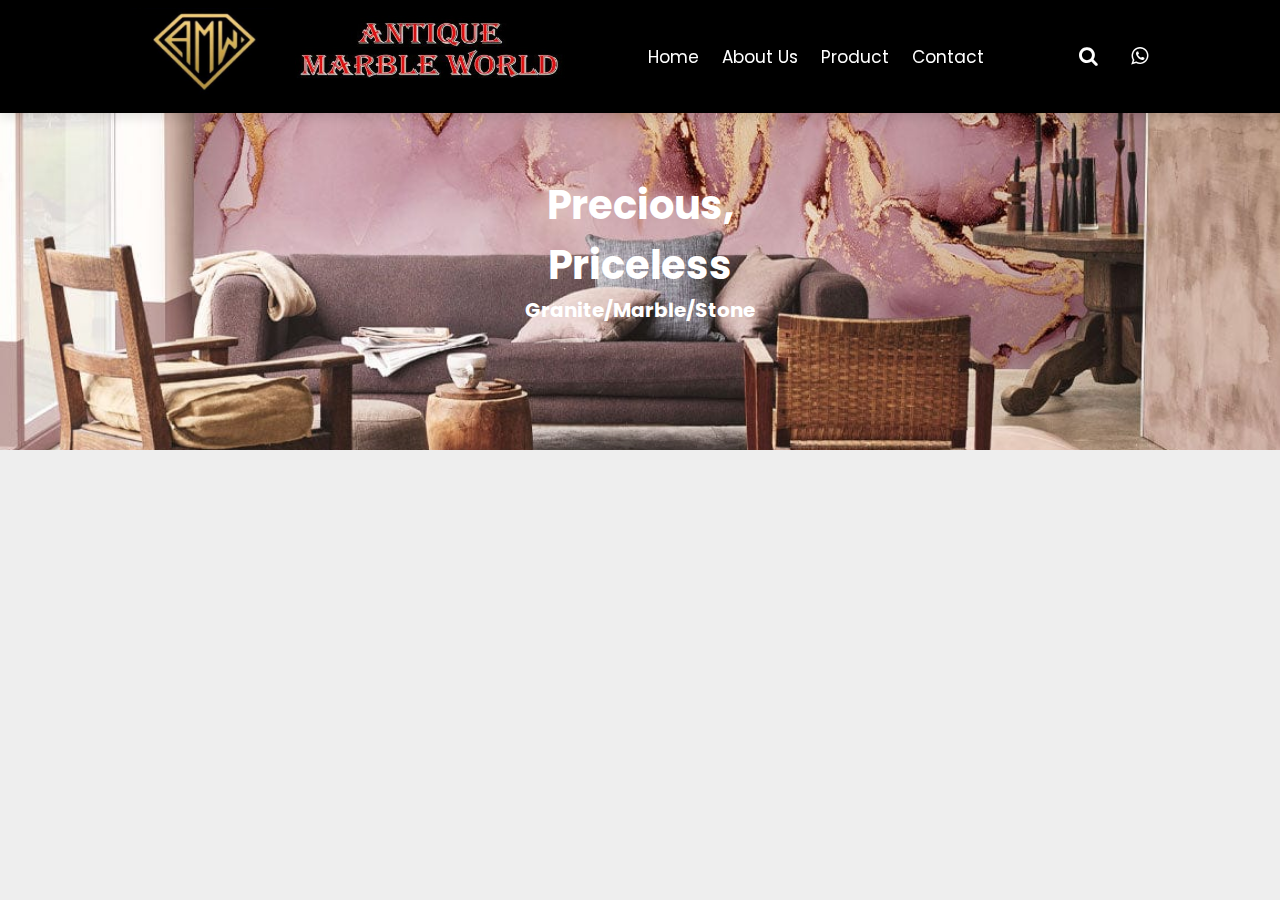
==== index.html @ 128f143e "first" ====
<!DOCTYPE html>
<html lang="en">
<head>
    <meta charset="UTF-8">
    <meta http-equiv="X-UA-Compatible" content="IE=edge">
    <meta name="viewport" content="width=device-width, initial-scale=1.0">
    <title>Antique Marble World</title>
    <link rel="stylesheet" href="https://cdnjs.cloudflare.com/ajax/libs/font-awesome/4.7.0/css/font-awesome.min.css">
    <link rel="stylesheet" type="text/css" href="css/style.css">
   
</head>
<body>

<header class="header">
    <a href="#" class="logo"><img class="logoimage" src="images/logo.png"><img class="firmname" src="images/Firm Name.png"></a>
    <nav class="navbar">
        <a href="#home">Home</a>
        <a href="#aboutus">About Us</a>
        <a href="#product">Product</a>
        <a href="#contact">contact</a>

        </nav>
        <div class="icons">
            <div class="fa fa-bars" id="menu-btn"></div>
            <div class="fa fa-search" id="search-btn"></div>
            <div class="fa fa-whatsapp" id="whatsapp-btn"  aria-hidden="true"></div>
            </div>
            <form action="" class="search-form">
                <input type="search" id="search-box" placeholder="search here..." class="box">
                <label for="search-box" class="fa fa-search"></label>

                </form>
                <form action="" class="contact">
                    <h3>Chat with Us</h3>
                    <input type="number" placeholder="Contact Number" class="box">
                    <input type="text" placeholder="Comments..." class="box">
                    <input type="submit" placeholder="submit" class="btn">
                </form>
    </header>
    <section class="home" id="home">
        <div class="content">
            <h1>Precious,<h1>
                <h1>Priceless<h1>
                    <h2>Granite/Marble/Stone</h2>
            </div>

    </section>












<script src="js/script.js"></script>
    
</body>
</html>
---- css/style.css ----
@import url('https://fonts.googleapis.com/css2?family=Poppins:wght@500;700&display=swap');
:root{
    --peach:rgb(231, 111, 111);
    --black:#130f40;
    --light-color:#666;
    --box-shadow:0 .5rem 1rem rgba(0,0,0,.1);
    --border:.2rem solid rgba(0,0,0,.1);
    --outline:.1rem solid rgba(0,0,0,.1);
    --outline:hover:.2rem solid var(--black);
}
*{font-family: 'Poppins', sans-serif;
margin: 0;
padding: 0;
box-sizing: border-box;
outline: none;
border: none;
text-decoration: none;
text-transform: capitalize;
transition: all .2s linear;}
html{
    font-size: 62.5%;
    overflow: hidden;
    scroll-behavior: smooth;
    scroll-padding-top: 7rem;
}
body{
    background: #eee;
}
section{
    padding: 2rem 9%;
}
.btn{
    margin-top: 1rem;
    display: inline-block;
    padding: .8rem 3rem;
    font-size: 1.7rem;
    border-radius: .5rem;
    border: .2rem solid var(--black);
    color: var(--black);
    cursor: pointer;
    background: none;
}
.btn:hover{
   background: var(--peach) ;
   color: #fff;
}
.header{
    position: fixed;
    top: 0;
    left: 0;
    right: 0;
    display: flex;
    align-items: center;
    justify-content: space-between;
    padding: 0.8rem 9%;
    background: black;
    box-shadow: var(--box-shadow);
}
.header .logo{
    font-size: 1.8rem;
    font-weight: bolder;
    color: rgb(231, 111, 111);
}
.header .logo .logoimage{
    width: 20vh;
    height: 10vh;
    border-radius: 20px;
}
.header .logo .firmname{
    width: 30vh;
    height: 10vh;
    border-radius: 20px;
}
.header .navbar a{
    font-size: 1.7rem;
    margin: 0 1rem;
    color: white;
}
.header .navbar a:hover{
    color: var(--peach);
}
.header .icons div{
    height: 4.5rem;
    width:  4.5rem;
    line-height: 4.5rem;
    border-radius: .5rem;
    background: black;
color: white;
font-size: 2rem;
margin-right: .3rem;
text-align: center;
cursor: pointer;
}
.header .icons div:hover{
    background: var(--peach);
    color: white;
}
#menu-btn{
  display: none;
}
.header .search-form{
    position: absolute;
    top: 110%;
    right: -110%;
    width: 50rem;
    height: 5rem;
    background: white;
    border-radius: .5rem;
    overflow: hidden;
    display: flex;
    align-items: center;
    box-shadow: var(--box-shadow);
}
.header .search-form.active{
   right: 2rem;
   transition: .4s linear;
}
.header .search-form input{
    height: 100%;
    width: 100%;
    background: none;
    text-transform: none;
    font-size: 1.6rem;
    color: var(--black);
    padding: 0 1.5rem;
}
.header .search-form label{
    font-size: 2.2rem;
    padding: 1.5rem;
    color: var(--black);
    cursor: pointer;
}
.header .search-form label:hover{
    color: var(--peach);
}
.header .contact{
    position: absolute;
    top: 110%;
    right: -110%;
    width: 30rem;
    box-shadow: var(--box-shadow);
    padding: 2rem;
    border-radius: .5rem;
    background: #fff;
text-align: center;
}
.header .contact.active{
    right: 2rem;
   transition: .4s linear;
}
.header .contact h3{
    font-size: 2.5rem;
    text-transform: uppercase;
    color: var(--black);
}
.header .contact .box{
    width: 100%;
    margin: .7rem 0;
    background: #eee;
    border-radius: .5rem;
    padding: 1rem;
    font-size: 1.6rem;
    color: var(--black);
    text-transform: none;
}
.home{
    display: flex;
    align-items: center;
    justify-content: center;
    background: url(../images/wallpaper3.jpg) no-repeat;
    background-position: center;
    background-size: cover;
    padding-top: 25rem;
    padding-bottom: 20rem;
}
.home .content{
    text-align: center;
    width: 60rem;
    animation-name: quote;
  animation-duration: 2s;

  animation-fill-mode: both; 
  position: absolute;
 

}
.home .content h1{
    color: white;
    font-size: 4rem;
   
}
.home .content h2{
    color: white;
    font-size: 2rem;
   
}
@keyframes quote {
    from {left: -110rem;}
    to {left: 30rem}
  }




























@media(max-width:991px){
    html{
        font-size: 55%;
       }
       .header{
       padding: 2rem;
       }
       section{
        padding: 2rem;
    }
  
}
@media(max-width:768px){
    #menu-btn{
        display: inline-block;
    }
    .header .search-form{
        width: 90%;
    }
   
       .header .navbar{
      position: absolute;
      top: 110%;
      right: -110%;
      width: 30rem;
      box-shadow: var(--box-shadow);
      border-radius: .5rem;
      background: white;

       }
       .header .navbar.active{
      right: 2rem;
      transition: .4s linear;
  
         }
       .header .navbar a{
        font-size: 2rem;
        margin: 2rem 2.5rem;
        display: block;
        color: black;
       }
       .home .content{
        text-align: center;
        width: 60rem;
        animation-name: quote;
      animation-duration: 2s;
    
      animation-fill-mode: both; 
      position: absolute;
     
      
    }
    @keyframes quote {
        from {left: -90rem;}
        to {left: 10rem}
      }
      

}
@media(max-width:450px){
    html{
        font-size: 50%;
       
    }
}
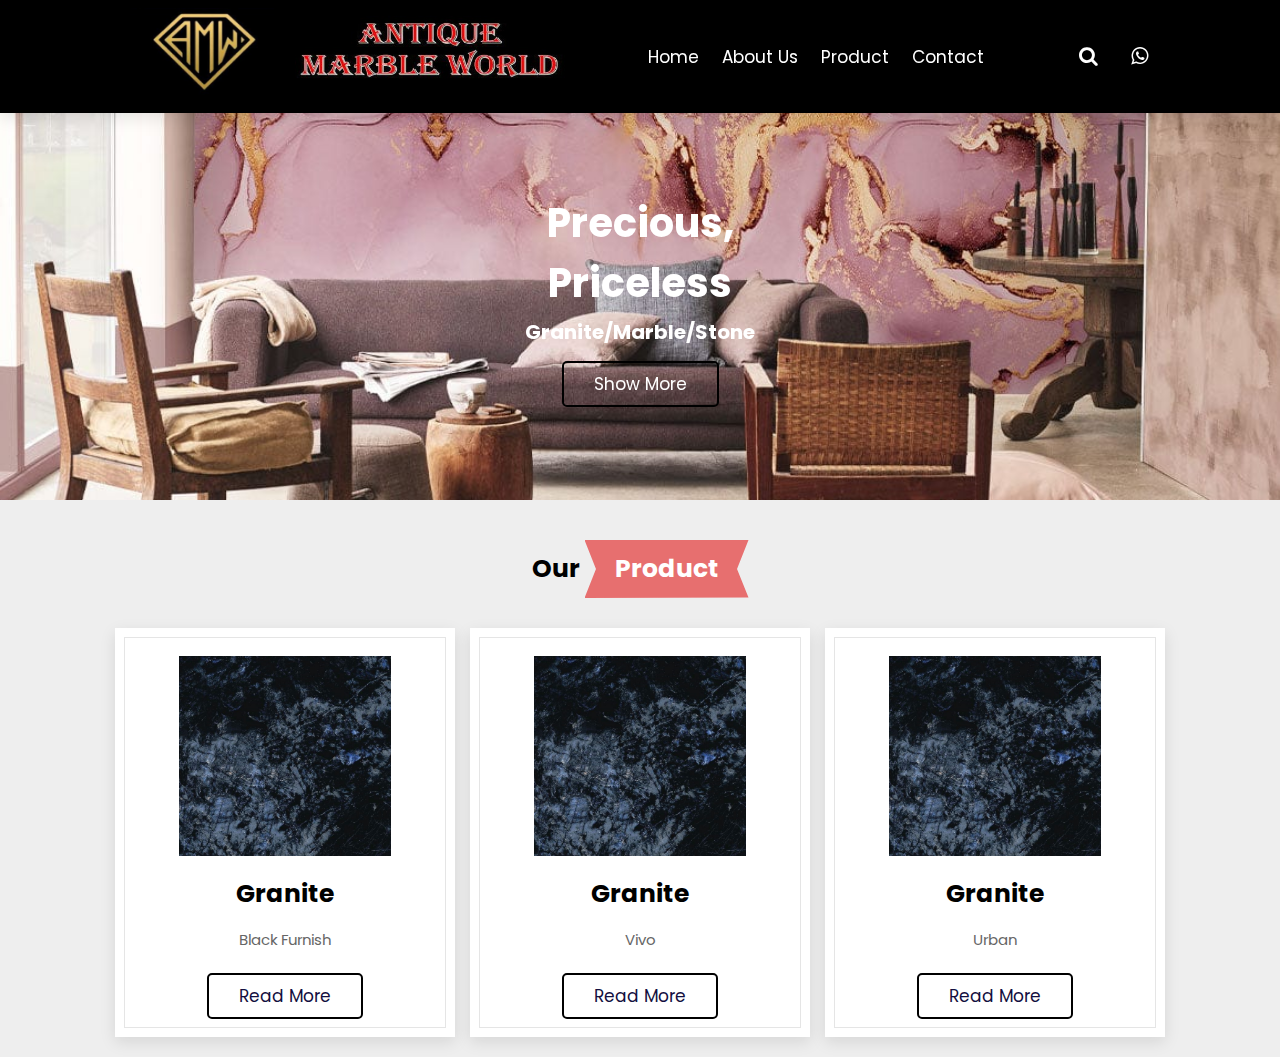
==== commit 3aebb16f: "fourth" ====
--- a/index.html
+++ b/index.html
@@ -42,9 +42,33 @@
             <h1>Precious,<h1>
                 <h1>Priceless<h1>
                     <h2>Granite/Marble/Stone</h2>
+                    <a href="#" class="btn">Show More</a>
             </div>
 
     </section>
+    <section class="product" id="product">
+        <h1 class="heading">Our <span>Product</span></h1>
+        <div class="box-container">
+            <div class="box">
+                <img src="images/persian.png">
+                <h3>Granite</h3>
+                <p>Black Furnish</p>
+                <a href="#" class="btn">read more</a>
+            </div>
+            <div class="box">
+                <img src="images/persian.png">
+                <h3>Granite</h3>
+                <p>Vivo</p>
+                <a href="#" class="btn">read more</a>
+            </div>
+            <div class="box">
+                <img src="images/persian.png">
+                <h3>Granite</h3>
+                <p>Urban</p>
+                <a href="#" class="btn">read more</a>
+            </div>
+        </div>
+        </section>
 
 
 
--- a/css/style.css
+++ b/css/style.css
@@ -3,10 +3,10 @@
     --peach:rgb(231, 111, 111);
     --black:#130f40;
     --light-color:#666;
-    --box-shadow:0 .5rem 1rem rgba(0,0,0,.1);
+    --box-shadow:0 .5rem 1.5rem rgba(0,0,0,.1);
     --border:.2rem solid rgba(0,0,0,.1);
     --outline:.1rem solid rgba(0,0,0,.1);
-    --outline:hover:.2rem solid var(--black);
+    --outline-hover:.2rem solid var(--black);
 }
 *{font-family: 'Poppins', sans-serif;
 margin: 0;
@@ -16,18 +16,36 @@
 border: none;
 text-decoration: none;
 text-transform: capitalize;
-transition: all .2s linear;}
+transition: all .2s linear;
+}
 html{
     font-size: 62.5%;
-    overflow: hidden;
+    
     scroll-behavior: smooth;
     scroll-padding-top: 7rem;
+   
 }
 body{
     background: #eee;
+    overflow:auto;
 }
 section{
     padding: 2rem 9%;
+}
+.heading{
+    text-align: center;
+    padding: 2rem 0;
+    padding-bottom: 3rem;
+    font-size: 2.5rem;
+    color: black;
+
+}
+.heading span{
+    background: var(--peach);
+    color: #fff;
+    display: inline-block;
+    padding: 1rem 3rem;
+    clip-path: polygon(100% 0,93% 50%,100% 99%,0% 100%,7% 50%,0% 0%);
 }
 .btn{
     margin-top: 1rem;
@@ -35,7 +53,7 @@
     padding: .8rem 3rem;
     font-size: 1.7rem;
     border-radius: .5rem;
-    border: .2rem solid var(--black);
+    border: .2rem solid black;
     color: var(--black);
     cursor: pointer;
     background: none;
@@ -170,7 +188,7 @@
     background: url(../images/wallpaper3.jpg) no-repeat;
     background-position: center;
     background-size: cover;
-    padding-top: 25rem;
+    padding-top: 30rem;
     padding-bottom: 20rem;
 }
 .home .content{
@@ -180,7 +198,8 @@
   animation-duration: 2s;
 
   animation-fill-mode: both; 
-  position: absolute;
+  position:absolute;
+ 
  
 
 }
@@ -192,12 +211,63 @@
 .home .content h2{
     color: white;
     font-size: 2rem;
+    padding: 1rem 0;
+    line-height: 1.8rem;
    
 }
+.home .content .btn{
+    margin-top: 1rem;
+    display: inline-block;
+    padding: .8rem 3rem;
+    font-size: 1.7rem;
+    border-radius: .5rem;
+    border: .2rem solid black;
+    color: white;
+    cursor: pointer;
+    background: none;
+}
+.home .content .btn:hover{
+    background: var(--peach) ;
+    color: #fff;
+ }
 @keyframes quote {
     from {left: -110rem;}
     to {left: 30rem}
   }
+  .product .box-container{
+    display: grid;
+    grid-template-columns: repeat(auto-fit,minmax(30rem,1fr));
+    gap: 1.5rem;
+
+  }
+  .product .box-container .box{
+    padding: 1.8rem 2rem;
+    background: #fff;
+    outline: var(--outline);
+    outline-offset: -1rem;
+    text-align: center;
+    box-shadow: var(--box-shadow);
+  }
+  .product .box-container .box:hover{
+    outline: var(--outline-hover);
+    outline-offset: 0rem;
+  }
+  .product .box-container .box img{
+    margin: 1rem 0;
+    height: 20rem;
+  }
+  .product .box-container .box h3{
+    font-size: 2.5rem;
+    line-height: 1.8;
+    color: black;
+  }
+  .product .box-container .box p{
+    font-size: 1.5rem;
+    line-height: 1.8;
+    color: var(--light-color);
+    padding: 1rem 0;
+  }
+
 
 
 
@@ -228,7 +298,7 @@
 
 @media(max-width:991px){
     html{
-        font-size: 55%;
+        font-size: 50%;
        }
        .header{
        padding: 2rem;
@@ -236,7 +306,7 @@
        section{
         padding: 2rem;
     }
-  
+    
 }
 @media(max-width:768px){
     #menu-btn{
@@ -274,13 +344,13 @@
       animation-duration: 2s;
     
       animation-fill-mode: both; 
-      position: absolute;
+     position: absolute;
      
       
     }
     @keyframes quote {
-        from {left: -90rem;}
-        to {left: 10rem}
+        from {left: -110rem;}
+        to {left: 2rem}
       }
       
 
@@ -290,6 +360,9 @@
         font-size: 50%;
        
     }
-}
-
-
+    .heading{
+        font-size: 1rem;
+    }
+}
+
+
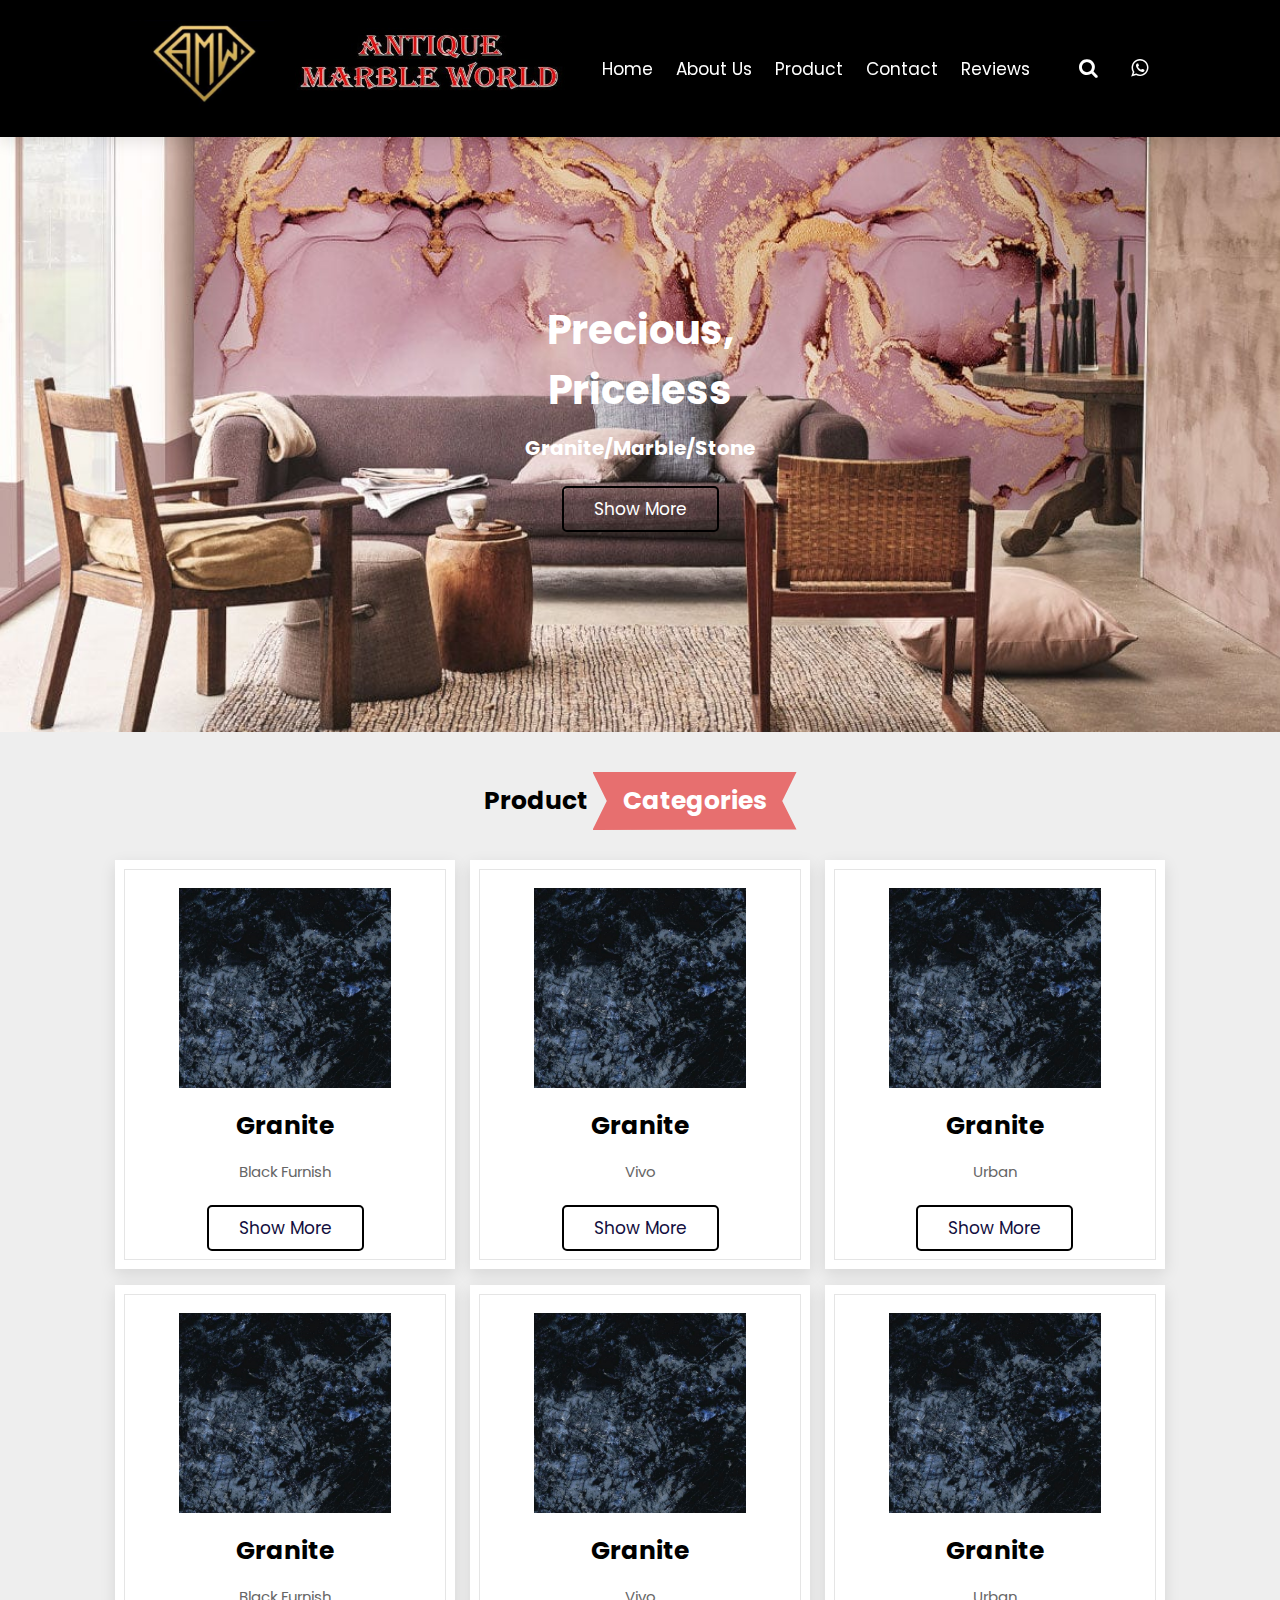
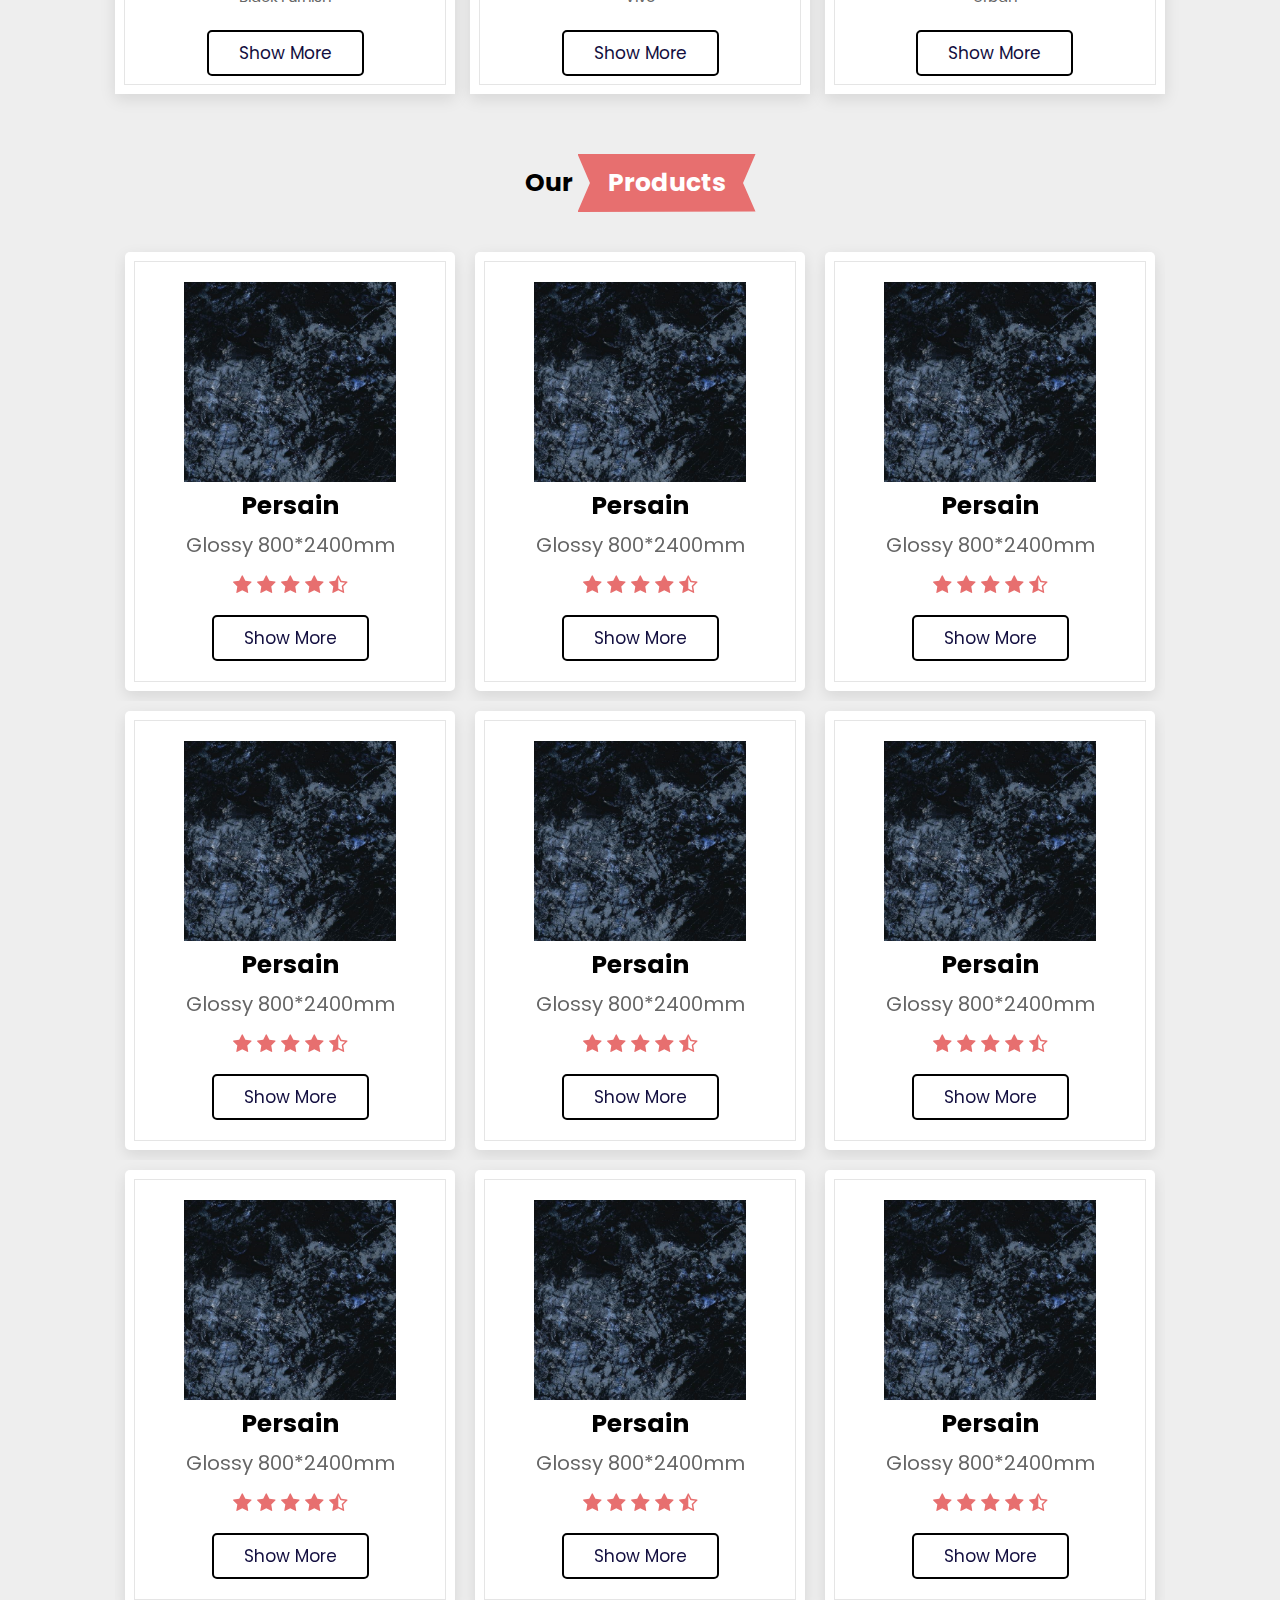
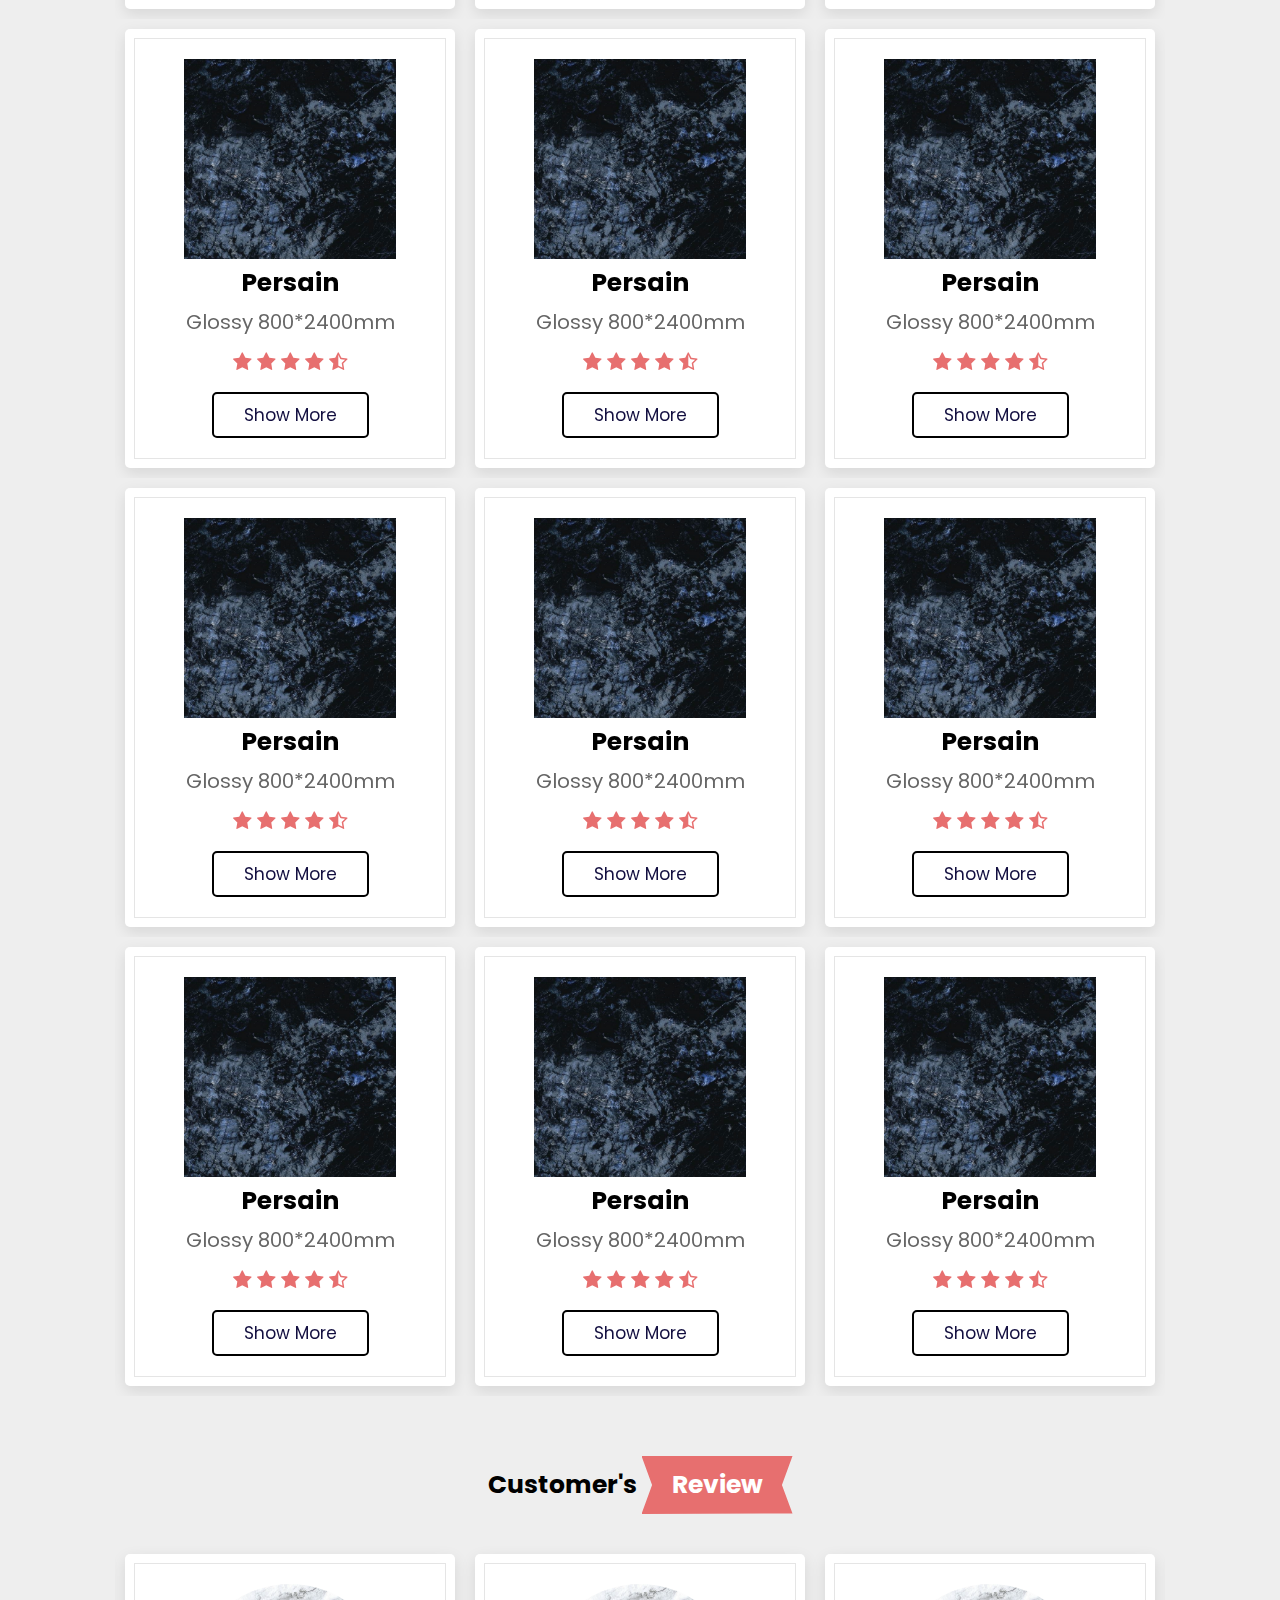
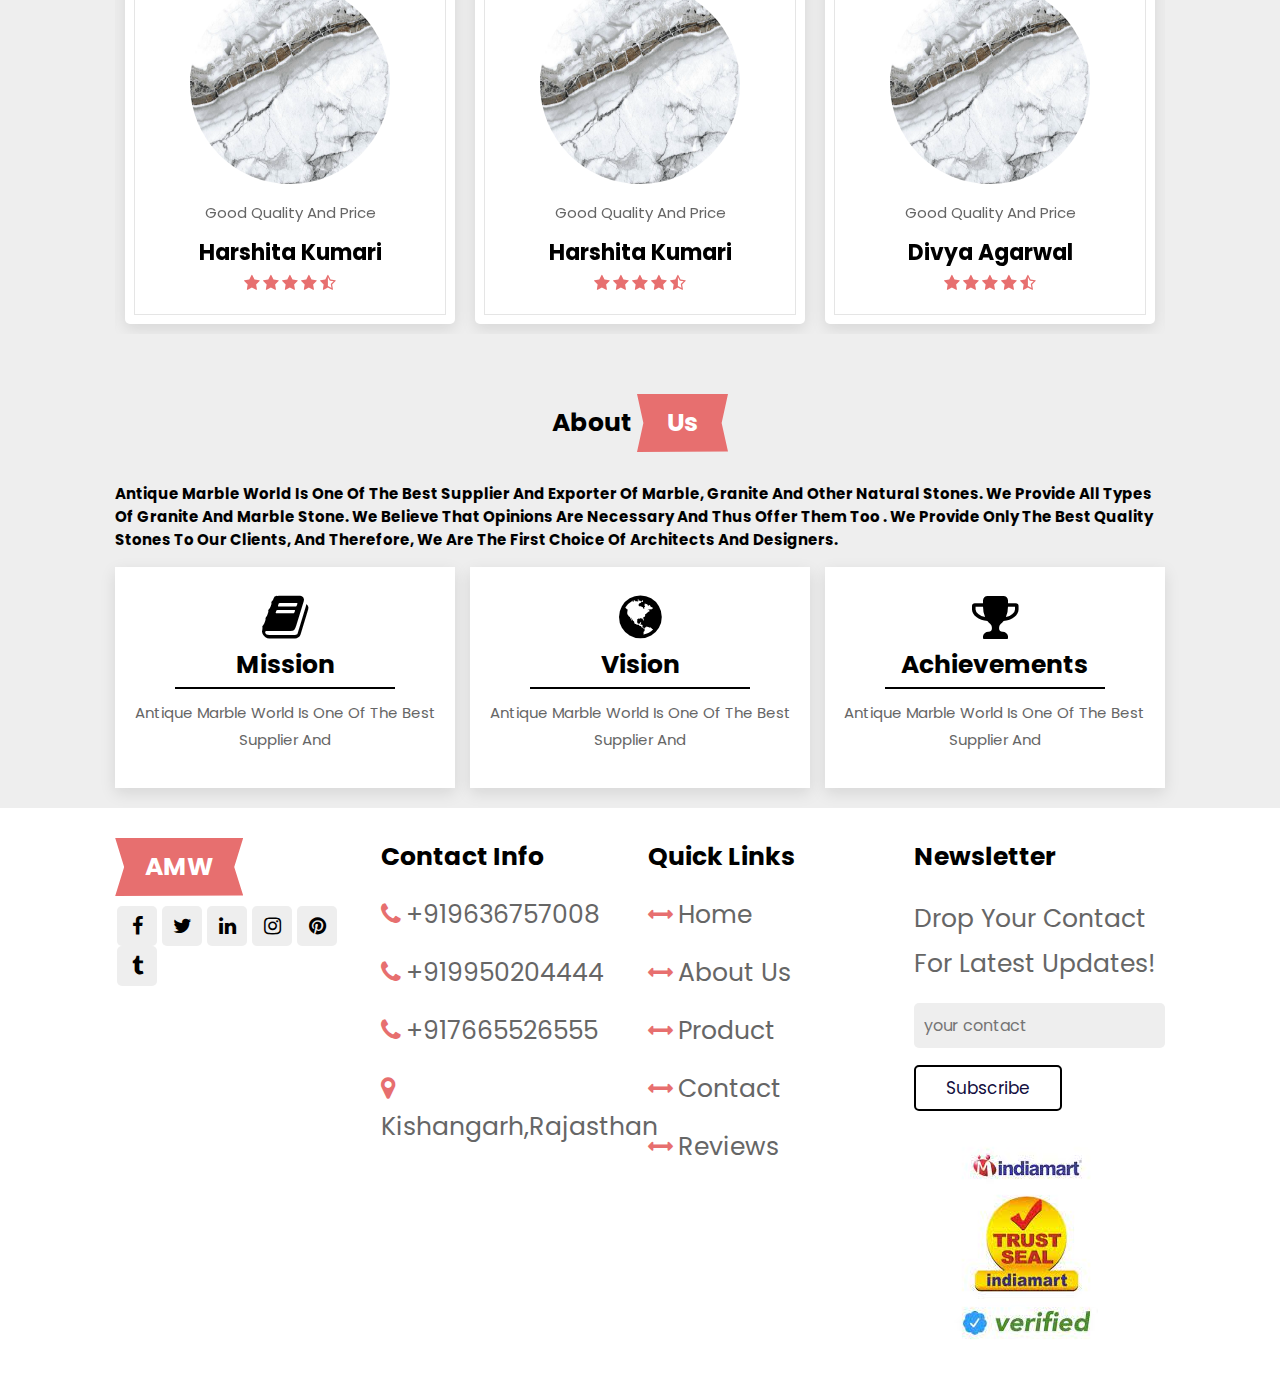
==== commit 4fb9ef6c: "fifth" ====
--- a/index.html
+++ b/index.html
@@ -5,8 +5,11 @@
     <meta http-equiv="X-UA-Compatible" content="IE=edge">
     <meta name="viewport" content="width=device-width, initial-scale=1.0">
     <title>Antique Marble World</title>
+    <link rel="stylesheet" href="https://cdn.jsdelivr.net/npm/swiper@8/swiper-bundle.min.css"/>
     <link rel="stylesheet" href="https://cdnjs.cloudflare.com/ajax/libs/font-awesome/4.7.0/css/font-awesome.min.css">
     <link rel="stylesheet" type="text/css" href="css/style.css">
+    
+    
    
 </head>
 <body>
@@ -18,6 +21,7 @@
         <a href="#aboutus">About Us</a>
         <a href="#product">Product</a>
         <a href="#contact">contact</a>
+        <a href="#review">Reviews</a>
 
         </nav>
         <div class="icons">
@@ -32,56 +36,721 @@
                 </form>
                 <form action="" class="contact">
                     <h3>Chat with Us</h3>
-                    <input type="number" placeholder="Contact Number" class="box">
-                    <input type="text" placeholder="Comments..." class="box">
-                    <input type="submit" placeholder="submit" class="btn">
+                    <input type="number" placeholder="Contact Number"  id="number" class="box">
+                    <input type="text" placeholder="Comments..." id="comment" class="box">
+                    <input type="submit" placeholder="submit" class="btn" onclick="gotowhatsapp()" value="Submit">
                 </form>
     </header>
     <section class="home" id="home">
         <div class="content">
-            <h1>Precious,<h1>
-                <h1>Priceless<h1>
+            <h3>Precious,<h3>
+                <h3>Priceless<h3>
                     <h2>Granite/Marble/Stone</h2>
-                    <a href="#" class="btn">Show More</a>
+                    <a href="#showall" class="btn">Show More</a>
             </div>
 
     </section>
     <section class="product" id="product">
-        <h1 class="heading">Our <span>Product</span></h1>
+        <h1 class="heading">Product <span>Categories</span></h1>
         <div class="box-container">
             <div class="box">
                 <img src="images/persian.png">
                 <h3>Granite</h3>
                 <p>Black Furnish</p>
-                <a href="#" class="btn">read more</a>
+                <a href="product.html#granite" class="btn">Show more</a>
             </div>
             <div class="box">
                 <img src="images/persian.png">
                 <h3>Granite</h3>
                 <p>Vivo</p>
-                <a href="#" class="btn">read more</a>
+                <a href="#" class="btn">Show more</a>
             </div>
             <div class="box">
                 <img src="images/persian.png">
                 <h3>Granite</h3>
                 <p>Urban</p>
-                <a href="#" class="btn">read more</a>
+                <a href="#showall" class="btn">Show more</a>
+            </div>
+        </div>
+        <br>
+        <div class="box-container">
+            <div class="box">
+                <img src="images/persian.png">
+                <h3>Granite</h3>
+                <p>Black Furnish</p>
+                <a href="#" class="btn">Show more</a>
+            </div>
+            <div class="box">
+                <img src="images/persian.png">
+                <h3>Granite</h3>
+                <p>Vivo</p>
+                <a href="#" class="btn">Show more</a>
+            </div>
+            <div class="box">
+                <img src="images/persian.png">
+                <h3>Granite</h3>
+                <p>Urban</p>
+                <a href="#" class="btn">Show more</a>
             </div>
         </div>
         </section>
 
-
-
-
-
-
-
-
-
-
-
-
+<section class="allproduct" id="showall">
+    <h1 class="heading">Our <span>Products</span></h1>
+    <div class="swiper product-slider">
+        <div class="swiper-wrapper">
+            <div class="swiper-slide box">
+                <img src="images/persian.png" alt="">
+                <h3>Persain</h3>
+            <p>Glossy 800*2400mm</p>
+            <div class="star">
+                <i class="fa fa-star"></i>
+                <i class="fa fa-star"></i>
+                <i class="fa fa-star"></i>
+                <i class="fa fa-star"></i>
+                <i class="fa fa-star-half-o"></i>
+            </div>
+            <a href="#" class="btn">Show more</a>
+            </div>
+            <div class="swiper-slide box">
+                <img src="images/persian.png" alt="">
+                <h3>Persain</h3>
+            <p>Glossy 800*2400mm</p>
+            <div class="star">
+                <i class="fa fa-star"></i>
+                <i class="fa fa-star"></i>
+                <i class="fa fa-star"></i>
+                <i class="fa fa-star"></i>
+                <i class="fa fa-star-half-o"></i>
+            </div>
+            <a href="#" class="btn">Show more</a>
+            </div>
+            <div class="swiper-slide box">
+                <img src="images/persian.png" alt="">
+                <h3>Persain</h3>
+            <p>Glossy 800*2400mm</p>
+            <div class="star">
+                <i class="fa fa-star"></i>
+                <i class="fa fa-star"></i>
+                <i class="fa fa-star"></i>
+                <i class="fa fa-star"></i>
+                <i class="fa fa-star-half-o"></i>
+            </div>
+            <a href="#" class="btn">Show more</a>
+            </div>
+            <div class="swiper-slide box">
+                <img src="images/persian.png" alt="">
+                <h3>Persain</h3>
+            <p>Glossy 800*2400mm</p>
+            <div class="star">
+                <i class="fa fa-star"></i>
+                <i class="fa fa-star"></i>
+                <i class="fa fa-star"></i>
+                <i class="fa fa-star"></i>
+                <i class="fa fa-star-half-o"></i>
+            </div>
+            <a href="#" class="btn">Show more</a>
+            </div>
+            <div class="swiper-slide box">
+                <img src="images/persian.png" alt="">
+                <h3>Persain</h3>
+            <p>Glossy 800*2400mm</p>
+            <div class="star">
+                <i class="fa fa-star"></i>
+                <i class="fa fa-star"></i>
+                <i class="fa fa-star"></i>
+                <i class="fa fa-star"></i>
+                <i class="fa fa-star-half-o"></i>
+            </div>
+            <a href="#" class="btn">Show more</a>
+            </div>
+            <div class="swiper-slide box">
+                <img src="images/persian.png" alt="">
+                <h3>Persain</h3>
+            <p>Glossy 800*2400mm</p>
+            <div class="star">
+                <i class="fa fa-star"></i>
+                <i class="fa fa-star"></i>
+                <i class="fa fa-star"></i>
+                <i class="fa fa-star"></i>
+                <i class="fa fa-star-half-o"></i>
+            </div>
+            <a href="#" class="btn">Show more</a>
+            </div>
+        </div>
+    </div>
+    <div class="swiper product-slider">
+        <div class="swiper-wrapper">
+            <div class="swiper-slide box">
+                <img src="images/persian.png" alt="">
+                <h3>Persain</h3>
+            <p>Glossy 800*2400mm</p>
+            <div class="star">
+                <i class="fa fa-star"></i>
+                <i class="fa fa-star"></i>
+                <i class="fa fa-star"></i>
+                <i class="fa fa-star"></i>
+                <i class="fa fa-star-half-o"></i>
+            </div>
+            <a href="#" class="btn">Show more</a>
+            </div>
+            <div class="swiper-slide box">
+                <img src="images/persian.png" alt="">
+                <h3>Persain</h3>
+            <p>Glossy 800*2400mm</p>
+            <div class="star">
+                <i class="fa fa-star"></i>
+                <i class="fa fa-star"></i>
+                <i class="fa fa-star"></i>
+                <i class="fa fa-star"></i>
+                <i class="fa fa-star-half-o"></i>
+            </div>
+            <a href="#" class="btn">Show more</a>
+            </div>
+            <div class="swiper-slide box">
+                <img src="images/persian.png" alt="">
+                <h3>Persain</h3>
+            <p>Glossy 800*2400mm</p>
+            <div class="star">
+                <i class="fa fa-star"></i>
+                <i class="fa fa-star"></i>
+                <i class="fa fa-star"></i>
+                <i class="fa fa-star"></i>
+                <i class="fa fa-star-half-o"></i>
+            </div>
+            <a href="#" class="btn">Show more</a>
+            </div>
+            <div class="swiper-slide box">
+                <img src="images/persian.png" alt="">
+                <h3>Persain</h3>
+            <p>Glossy 800*2400mm</p>
+            <div class="star">
+                <i class="fa fa-star"></i>
+                <i class="fa fa-star"></i>
+                <i class="fa fa-star"></i>
+                <i class="fa fa-star"></i>
+                <i class="fa fa-star-half-o"></i>
+            </div>
+            <a href="#" class="btn">Show more</a>
+            </div>
+            <div class="swiper-slide box">
+                <img src="images/persian.png" alt="">
+                <h3>Persain</h3>
+            <p>Glossy 800*2400mm</p>
+            <div class="star">
+                <i class="fa fa-star"></i>
+                <i class="fa fa-star"></i>
+                <i class="fa fa-star"></i>
+                <i class="fa fa-star"></i>
+                <i class="fa fa-star-half-o"></i>
+            </div>
+            <a href="#" class="btn">Show more</a>
+            </div>
+            <div class="swiper-slide box">
+                <img src="images/persian.png" alt="">
+                <h3>Persain</h3>
+            <p>Glossy 800*2400mm</p>
+            <div class="star">
+                <i class="fa fa-star"></i>
+                <i class="fa fa-star"></i>
+                <i class="fa fa-star"></i>
+                <i class="fa fa-star"></i>
+                <i class="fa fa-star-half-o"></i>
+            </div>
+            <a href="#" class="btn">Show more</a>
+            </div>
+        </div>
+    </div>
+    <div class="swiper product-slider">
+        <div class="swiper-wrapper">
+            <div class="swiper-slide box">
+                <img src="images/persian.png" alt="">
+                <h3>Persain</h3>
+            <p>Glossy 800*2400mm</p>
+            <div class="star">
+                <i class="fa fa-star"></i>
+                <i class="fa fa-star"></i>
+                <i class="fa fa-star"></i>
+                <i class="fa fa-star"></i>
+                <i class="fa fa-star-half-o"></i>
+            </div>
+            <a href="#" class="btn">Show more</a>
+            </div>
+            <div class="swiper-slide box">
+                <img src="images/persian.png" alt="">
+                <h3>Persain</h3>
+            <p>Glossy 800*2400mm</p>
+            <div class="star">
+                <i class="fa fa-star"></i>
+                <i class="fa fa-star"></i>
+                <i class="fa fa-star"></i>
+                <i class="fa fa-star"></i>
+                <i class="fa fa-star-half-o"></i>
+            </div>
+            <a href="#" class="btn">Show more</a>
+            </div>
+            <div class="swiper-slide box">
+                <img src="images/persian.png" alt="">
+                <h3>Persain</h3>
+            <p>Glossy 800*2400mm</p>
+            <div class="star">
+                <i class="fa fa-star"></i>
+                <i class="fa fa-star"></i>
+                <i class="fa fa-star"></i>
+                <i class="fa fa-star"></i>
+                <i class="fa fa-star-half-o"></i>
+            </div>
+            <a href="#" class="btn">Show more</a>
+            </div>
+            <div class="swiper-slide box">
+                <img src="images/persian.png" alt="">
+                <h3>Persain</h3>
+            <p>Glossy 800*2400mm</p>
+            <div class="star">
+                <i class="fa fa-star"></i>
+                <i class="fa fa-star"></i>
+                <i class="fa fa-star"></i>
+                <i class="fa fa-star"></i>
+                <i class="fa fa-star-half-o"></i>
+            </div>
+            <a href="#" class="btn">Show more</a>
+            </div>
+            <div class="swiper-slide box">
+                <img src="images/persian.png" alt="">
+                <h3>Persain</h3>
+            <p>Glossy 800*2400mm</p>
+            <div class="star">
+                <i class="fa fa-star"></i>
+                <i class="fa fa-star"></i>
+                <i class="fa fa-star"></i>
+                <i class="fa fa-star"></i>
+                <i class="fa fa-star-half-o"></i>
+            </div>
+            <a href="#" class="btn">Show more</a>
+            </div>
+            <div class="swiper-slide box">
+                <img src="images/persian.png" alt="">
+                <h3>Persain</h3>
+            <p>Glossy 800*2400mm</p>
+            <div class="star">
+                <i class="fa fa-star"></i>
+                <i class="fa fa-star"></i>
+                <i class="fa fa-star"></i>
+                <i class="fa fa-star"></i>
+                <i class="fa fa-star-half-o"></i>
+            </div>
+            <a href="#" class="btn">Show more</a>
+            </div>
+        </div>
+    </div>
+    <div class="swiper product-slider">
+        <div class="swiper-wrapper">
+            <div class="swiper-slide box">
+                <img src="images/persian.png" alt="">
+                <h3>Persain</h3>
+            <p>Glossy 800*2400mm</p>
+            <div class="star">
+                <i class="fa fa-star"></i>
+                <i class="fa fa-star"></i>
+                <i class="fa fa-star"></i>
+                <i class="fa fa-star"></i>
+                <i class="fa fa-star-half-o"></i>
+            </div>
+            <a href="#" class="btn">Show more</a>
+            </div>
+            <div class="swiper-slide box">
+                <img src="images/persian.png" alt="">
+                <h3>Persain</h3>
+            <p>Glossy 800*2400mm</p>
+            <div class="star">
+                <i class="fa fa-star"></i>
+                <i class="fa fa-star"></i>
+                <i class="fa fa-star"></i>
+                <i class="fa fa-star"></i>
+                <i class="fa fa-star-half-o"></i>
+            </div>
+            <a href="#" class="btn">Show more</a>
+            </div>
+            <div class="swiper-slide box">
+                <img src="images/persian.png" alt="">
+                <h3>Persain</h3>
+            <p>Glossy 800*2400mm</p>
+            <div class="star">
+                <i class="fa fa-star"></i>
+                <i class="fa fa-star"></i>
+                <i class="fa fa-star"></i>
+                <i class="fa fa-star"></i>
+                <i class="fa fa-star-half-o"></i>
+            </div>
+            <a href="#" class="btn">Show more</a>
+            </div>
+            <div class="swiper-slide box">
+                <img src="images/persian.png" alt="">
+                <h3>Persain</h3>
+            <p>Glossy 800*2400mm</p>
+            <div class="star">
+                <i class="fa fa-star"></i>
+                <i class="fa fa-star"></i>
+                <i class="fa fa-star"></i>
+                <i class="fa fa-star"></i>
+                <i class="fa fa-star-half-o"></i>
+            </div>
+            <a href="#" class="btn">Show more</a>
+            </div>
+            <div class="swiper-slide box">
+                <img src="images/persian.png" alt="">
+                <h3>Persain</h3>
+            <p>Glossy 800*2400mm</p>
+            <div class="star">
+                <i class="fa fa-star"></i>
+                <i class="fa fa-star"></i>
+                <i class="fa fa-star"></i>
+                <i class="fa fa-star"></i>
+                <i class="fa fa-star-half-o"></i>
+            </div>
+            <a href="#" class="btn">Show more</a>
+            </div>
+            <div class="swiper-slide box">
+                <img src="images/persian.png" alt="">
+                <h3>Persain</h3>
+            <p>Glossy 800*2400mm</p>
+            <div class="star">
+                <i class="fa fa-star"></i>
+                <i class="fa fa-star"></i>
+                <i class="fa fa-star"></i>
+                <i class="fa fa-star"></i>
+                <i class="fa fa-star-half-o"></i>
+            </div>
+            <a href="#" class="btn">Show more</a>
+            </div>
+        </div>
+    </div>
+    <div class="swiper product-slider">
+        <div class="swiper-wrapper">
+            <div class="swiper-slide box">
+                <img src="images/persian.png" alt="">
+                <h3>Persain</h3>
+            <p>Glossy 800*2400mm</p>
+            <div class="star">
+                <i class="fa fa-star"></i>
+                <i class="fa fa-star"></i>
+                <i class="fa fa-star"></i>
+                <i class="fa fa-star"></i>
+                <i class="fa fa-star-half-o"></i>
+            </div>
+            <a href="#" class="btn">Show more</a>
+            </div>
+            <div class="swiper-slide box">
+                <img src="images/persian.png" alt="">
+                <h3>Persain</h3>
+            <p>Glossy 800*2400mm</p>
+            <div class="star">
+                <i class="fa fa-star"></i>
+                <i class="fa fa-star"></i>
+                <i class="fa fa-star"></i>
+                <i class="fa fa-star"></i>
+                <i class="fa fa-star-half-o"></i>
+            </div>
+            <a href="#" class="btn">Show more</a>
+            </div>
+            <div class="swiper-slide box">
+                <img src="images/persian.png" alt="">
+                <h3>Persain</h3>
+            <p>Glossy 800*2400mm</p>
+            <div class="star">
+                <i class="fa fa-star"></i>
+                <i class="fa fa-star"></i>
+                <i class="fa fa-star"></i>
+                <i class="fa fa-star"></i>
+                <i class="fa fa-star-half-o"></i>
+            </div>
+            <a href="#" class="btn">Show more</a>
+            </div>
+            <div class="swiper-slide box">
+                <img src="images/persian.png" alt="">
+                <h3>Persain</h3>
+            <p>Glossy 800*2400mm</p>
+            <div class="star">
+                <i class="fa fa-star"></i>
+                <i class="fa fa-star"></i>
+                <i class="fa fa-star"></i>
+                <i class="fa fa-star"></i>
+                <i class="fa fa-star-half-o"></i>
+            </div>
+            <a href="#" class="btn">Show more</a>
+            </div>
+            <div class="swiper-slide box">
+                <img src="images/persian.png" alt="">
+                <h3>Persain</h3>
+            <p>Glossy 800*2400mm</p>
+            <div class="star">
+                <i class="fa fa-star"></i>
+                <i class="fa fa-star"></i>
+                <i class="fa fa-star"></i>
+                <i class="fa fa-star"></i>
+                <i class="fa fa-star-half-o"></i>
+            </div>
+            <a href="#" class="btn">Show more</a>
+            </div>
+            <div class="swiper-slide box">
+                <img src="images/persian.png" alt="">
+                <h3>Persain</h3>
+            <p>Glossy 800*2400mm</p>
+            <div class="star">
+                <i class="fa fa-star"></i>
+                <i class="fa fa-star"></i>
+                <i class="fa fa-star"></i>
+                <i class="fa fa-star"></i>
+                <i class="fa fa-star-half-o"></i>
+            </div>
+            <a href="#" class="btn">Show more</a>
+            </div>
+        </div>
+    </div>
+    <div class="swiper product-slider">
+        <div class="swiper-wrapper">
+            <div class="swiper-slide box">
+                <img src="images/persian.png" alt="">
+                <h3>Persain</h3>
+            <p>Glossy 800*2400mm</p>
+            <div class="star">
+                <i class="fa fa-star"></i>
+                <i class="fa fa-star"></i>
+                <i class="fa fa-star"></i>
+                <i class="fa fa-star"></i>
+                <i class="fa fa-star-half-o"></i>
+            </div>
+            <a href="#" class="btn">Show more</a>
+            </div>
+            <div class="swiper-slide box">
+                <img src="images/persian.png" alt="">
+                <h3>Persain</h3>
+            <p>Glossy 800*2400mm</p>
+            <div class="star">
+                <i class="fa fa-star"></i>
+                <i class="fa fa-star"></i>
+                <i class="fa fa-star"></i>
+                <i class="fa fa-star"></i>
+                <i class="fa fa-star-half-o"></i>
+            </div>
+            <a href="#" class="btn">Show more</a>
+            </div>
+            <div class="swiper-slide box">
+                <img src="images/persian.png" alt="">
+                <h3>Persain</h3>
+            <p>Glossy 800*2400mm</p>
+            <div class="star">
+                <i class="fa fa-star"></i>
+                <i class="fa fa-star"></i>
+                <i class="fa fa-star"></i>
+                <i class="fa fa-star"></i>
+                <i class="fa fa-star-half-o"></i>
+            </div>
+            <a href="#" class="btn">Show more</a>
+            </div>
+            <div class="swiper-slide box">
+                <img src="images/persian.png" alt="">
+                <h3>Persain</h3>
+            <p>Glossy 800*2400mm</p>
+            <div class="star">
+                <i class="fa fa-star"></i>
+                <i class="fa fa-star"></i>
+                <i class="fa fa-star"></i>
+                <i class="fa fa-star"></i>
+                <i class="fa fa-star-half-o"></i>
+            </div>
+            <a href="#" class="btn">Show more</a>
+            </div>
+            <div class="swiper-slide box">
+                <img src="images/persian.png" alt="">
+                <h3>Persain</h3>
+            <p>Glossy 800*2400mm</p>
+            <div class="star">
+                <i class="fa fa-star"></i>
+                <i class="fa fa-star"></i>
+                <i class="fa fa-star"></i>
+                <i class="fa fa-star"></i>
+                <i class="fa fa-star-half-o"></i>
+            </div>
+            <a href="#" class="btn">Show more</a>
+            </div>
+            <div class="swiper-slide box">
+                <img src="images/persian.png" alt="">
+                <h3>Persain</h3>
+            <p>Glossy 800*2400mm</p>
+            <div class="star">
+                <i class="fa fa-star"></i>
+                <i class="fa fa-star"></i>
+                <i class="fa fa-star"></i>
+                <i class="fa fa-star"></i>
+                <i class="fa fa-star-half-o"></i>
+            </div>
+            <a href="#" class="btn">Show more</a>
+            </div>
+        </div>
+    </div>
+</section>
+<section class="review" id="review">
+    <h1 class="heading">Customer's <span>review</span></h1>
+    <div class="swiper review-slider">
+        <div class="swiper-wrapper">
+            <div class="swiper-slide box">
+                <img src="images/navona.png" alt="">
+                <p>Good quality and Price</p>
+                <h3>Harshita Kumari</h3>
+                <div class="star">
+                    <i class="fa fa-star"></i>
+                    <i class="fa fa-star"></i>
+                    <i class="fa fa-star"></i>
+                    <i class="fa fa-star"></i>
+                    <i class="fa fa-star-half-o"></i>
+                </div>
+            </div>
+            <div class="swiper-slide box">
+                <img src="images/navona.png" alt="">
+                <p>Good quality and Price</p>
+                <h3>Divya Agarwal</h3>
+                <div class="star">
+                    <i class="fa fa-star"></i>
+                    <i class="fa fa-star"></i>
+                    <i class="fa fa-star"></i>
+                    <i class="fa fa-star"></i>
+                    <i class="fa fa-star-half-o"></i>
+                </div>
+            </div>
+            <div class="swiper-slide box">
+                <img src="images/navona.png" alt="">
+                <p>Good quality and Price</p>
+                <h3>Saket Agarwal</h3>
+                <div class="star">
+                    <i class="fa fa-star"></i>
+                    <i class="fa fa-star"></i>
+                    <i class="fa fa-star"></i>
+                    <i class="fa fa-star"></i>
+                    <i class="fa fa-star-half-o"></i>
+                </div>
+            </div>
+            <div class="swiper-slide box">
+                <img src="images/navona.png" alt="">
+                <p>Good quality and Price</p>
+                <h3>Harshita Kumari</h3>
+                <div class="star">
+                    <i class="fa fa-star"></i>
+                    <i class="fa fa-star"></i>
+                    <i class="fa fa-star"></i>
+                    <i class="fa fa-star"></i>
+                    <i class="fa fa-star-half-o"></i>
+                </div>
+            </div>
+        </div>
+    </div>
+</section>
+<section class="aboutus" id="aboutus">
+   
+    <h1 class="heading">About <Span>Us</Span></h1>
+        <h2>Antique Marble World is one of the best supplier and
+            exporter of marble, granite and other natural stones.
+            We provide all types of granite and marble stone. We
+            believe that opinions are necessary and thus offer
+            them too . We provide only the best quality stones to
+            our clients, and therefore, we are the first choice of
+            architects and designers.</h2>
+            <br>
+            <div class="box-container">
+                <div class="box">
+                    <i class="fa fa-book"></i>
+                    <h3>Mission</h3>
+                    <hr>
+                   <p>Antique Marble World is one of the best supplier and</p>
+                </div>
+                <div class="box">
+                    <i class="fa fa-globe"></i>
+                    <h3>Vision</h3>
+                    <hr>
+                   <p>Antique Marble World is one of the best supplier and</p>
+                </div>
+                <div class="box">
+                    <i class="fa fa-trophy"></i>
+                    <h3>Achievements</h3>
+                    <hr>
+                   <p>Antique Marble World is one of the best supplier and</p>
+                </div>
+            </div>
+
+
+</section>
+<section class="footer" id="contact">
+    <div class="box-container">
+        <div class="box">
+           
+            <h3><span>AMW</span> </h3>
+          
+            <div class="share">
+                <a href="#" class="fa fa-facebook"></a>
+                <a href="#" class="fa fa-twitter"></a>
+               <a href="#" class="fa fa-linkedin"></a>
+                
+                <a href="#" class="fa fa-instagram"></a>
+                <a href="#" class="fa fa-pinterest"></a>
+               <a href="#" class="fa fa-tumblr"></a>
+            </div>
+        </div>
+        <div class="box">
+            <h3>Contact Info </h3>
+            
+            <a href="#" class="links"><i class="fa fa-phone"></i>+919636757008</a>
+            <a href="#" class="links"><i class="fa fa-phone"></i>+919950204444</a>
+            <a href="#" class="links"><i class="fa fa-phone"></i>+917665526555</a>
+            <a href="#" class="links"><i class="fa fa-map-marker"></i>Kishangarh,Rajasthan</a>
+        </div>
+       
+        <div class="box">
+            <h3>Quick Links</h3>
+           
+            <a href="#" class="links"><i class="fa fa-arrows-h"></i>Home</a>
+            <a href="#" class="links"><i class="fa fa-arrows-h"></i>About Us</a>
+            <a href="#" class="links"><i class="fa fa-arrows-h"></i>Product</a>
+            <a href="#" class="links"><i class="fa fa-arrows-h"></i>Contact</a>
+            <a href="#" class="links"><i class="fa fa-arrows-h"></i>Reviews</a>
+        </div>
+        <div class="box">
+            <h3>Newsletter</h3>
+       <p>Drop your contact for latest updates!</p>
+        <input type="number" placeholder="your contact" class="contactnumber">
+        <input type="submit" value="subscribe" class="btn">
+        
+        <img src="images/indiamart.png" alt="" class="quality">
+       
+        </div>
+    </div>
+</section>
+
+
+
+
+
+
+
+
+
+
+<script src="https://cdn.jsdelivr.net/npm/swiper@8/swiper-bundle.min.js"></script>
 <script src="js/script.js"></script>
-    
+<script src="https://cdnjs.cloudflare.com/ajax/libs/jquery/3.2.1/jquery.min.js"></script>
+<script>
+    function gotowhatsapp() {
+
+        var number = document.getElementById("number").value;
+        var comment = document.getElementById("comment").value;
+       
+
+        var url = "https://wa.me/919214504323?text="
+            + "Phone: " + number + "%0a"
+            + "comment: " + comment + "%0a"
+         
+
+        window.open(url, '_blank').focus();
+    }
+</script>
 </body>
 </html>--- a/css/style.css
+++ b/css/style.css
@@ -20,14 +20,14 @@
 }
 html{
     font-size: 62.5%;
-    
+    overflow-x: hidden;
     scroll-behavior: smooth;
     scroll-padding-top: 7rem;
    
 }
 body{
     background: #eee;
-    overflow:auto;
+    
 }
 section{
     padding: 2rem 9%;
@@ -67,10 +67,11 @@
     top: 0;
     left: 0;
     right: 0;
+    z-index: 100;
     display: flex;
     align-items: center;
     justify-content: space-between;
-    padding: 0.8rem 9%;
+    padding:2rem 9%;
     background: black;
     box-shadow: var(--box-shadow);
 }
@@ -194,27 +195,19 @@
 .home .content{
     text-align: center;
     width: 60rem;
-    animation-name: quote;
-  animation-duration: 2s;
-
-  animation-fill-mode: both; 
-  position:absolute;
- 
- 
-
-}
-.home .content h1{
+}
+.home .content h3{
     color: white;
     font-size: 4rem;
-   
 }
 .home .content h2{
     color: white;
     font-size: 2rem;
     padding: 1rem 0;
-    line-height: 1.8rem;
+    line-height: 1.8;
    
 }
+
 .home .content .btn{
     margin-top: 1rem;
     display: inline-block;
@@ -230,10 +223,7 @@
     background: var(--peach) ;
     color: #fff;
  }
-@keyframes quote {
-    from {left: -110rem;}
-    to {left: 30rem}
-  }
+
   .product .box-container{
     display: grid;
     grid-template-columns: repeat(auto-fit,minmax(30rem,1fr));
@@ -241,7 +231,7 @@
 
   }
   .product .box-container .box{
-    padding: 1.8rem 2rem;
+    padding: 1.8rem 1rem;
     background: #fff;
     outline: var(--outline);
     outline-offset: -1rem;
@@ -267,6 +257,467 @@
     color: var(--light-color);
     padding: 1rem 0;
   }
+  .allproduct .product-slider{
+    padding: 1rem;
+    display: grid;
+    grid-template-columns: repeat(auto-fit,minmax(30rem,1fr));
+    gap: 1.5rem;
+  }
+ 
+  .allproduct .product-slider:first-child{
+    margin-bottom: 2rem;
+    
+    
+  }
+  .allproduct .product-slider .box{
+    background: #fff;
+    border-radius: .5rem;
+    text-align: center;
+    padding: 3rem 2rem;
+    outline: var(--outline);
+    outline-offset: -1rem;
+    box-shadow: var(--box-shadow);
+    transition: .2s linear;
+    }
+
+  .allproduct .product-slider .box:hover{
+        outline: var(--outline-hover);
+    outline-offset: 0rem;
+    }
+
+   .allproduct .product-slider .box img{
+        height: 20rem;
+       
+}
+.allproduct .product-slider .box h3{
+    font-size: 2.5rem;
+    color: black;
+}
+.allproduct .product-slider .box p{
+    font-size: 2rem;
+    color:var(--light-color);
+    padding: .5rem 0;
+}
+.allproduct .product-slider .box .star{
+    font-size: 2rem;
+    color:var(--peach);
+    padding: .5rem 0;
+}
+.review .review-slider{
+    padding: 1rem;
+}
+.review .review-slider .box{
+    background: #fff;
+    border-radius: .5rem;
+    text-align: center;
+    padding: 3rem 2rem;
+    outline: var(--outline);
+    outline-offset: -1rem;
+    box-shadow: var(--box-shadow);
+    transition: .2s linear;
+}
+.review .review-slider .box:hover{
+    outline: var(--outline-hover);
+    outline-offset: 0rem;
+}
+.review .review-slider .box img{
+    height: 20rem;
+    width: 20rem;
+    border-radius: 50%;
+}
+.review .review-slider .box p{
+    padding: 1rem 0;
+    line-height: 1.8;
+    color: var(--light-color);
+    font-size: 1.5rem;
+}
+.review .review-slider .box h3{
+    padding-bottom: .5rem;
+    color: black;
+    font-size: 2.2rem;
+}
+.review .review-slider .box .star i{
+    color: var(--peach);
+    font-size: 1.7em;
+}
+.footer{
+    background: #fff;
+}
+.footer .box-container{
+    display: grid;
+    grid-template-columns: repeat(auto-fit,minmax(25rem,1fr));
+    gap: 1.5rem;
+}
+.footer .box-container .box h3{
+    font-size: 2.5rem;
+    color: black;
+    padding: 1rem 0;
+}
+.footer .box-container .box h3 span{
+    background: var(--peach);
+    color: #fff;
+    display: inline-block;
+    padding: 1rem 3rem;
+    clip-path: polygon(100% 0,93% 50%,100% 99%,0% 100%,7% 50%,0% 0%);
+   }
+.footer .box-container .box h3 i{
+    color: var(--peach);
+
+}
+.footer .box-container .box .links{
+    display: block;
+    font-size: 2.5rem;
+    color:var(--light-color);
+    padding: 1rem 0;
+}
+.footer .box-container .box .links i{
+    color:var(--peach);
+    padding-right: .5rem;
+   }
+   .footer .box-container .box .links:hover i{
+    
+    padding-right: 2rem;
+   }
+.footer .box-container .box p{
+    line-height: 1.8;
+    font-size: 2.5rem;
+    color:var(--light-color);
+    padding: 1rem 0;
+}
+.footer .box-container .box .share a{
+    height: 4rem;
+    width: 4rem;
+   line-height: 4rem;
+   border-radius: .5rem;
+   font-size: 2rem;
+   color: black;
+   margin-left: .2rem;
+   background: #eee;
+   text-align: center;
+}
+.footer .box-container .box .share a:hover{
+    background: var(--peach);
+    color: #fff;
+}
+.footer .box-container .box .contactnumber{
+    width: 100%;
+    margin: .7rem 0;
+    padding: 1rem;
+    border-radius: .5rem;
+    background: #eee;
+    font-size: 1.6rem;
+    color: black;
+    text-transform: none;
+
+}
+.footer .box-container .box img{
+    margin-top: 2rem;
+}
+.aboutus .box-container{
+    display: grid;
+    grid-template-columns: repeat(auto-fit,minmax(30rem,1fr));
+    gap: 1.5rem;
+
+  }
+  .aboutus .box-container h2{
+    font-size: 10rem;
+    color: black;
+    padding: 1rem 0;
+}
+  .aboutus .box-container .box{
+    padding: 2.5rem 1rem;
+    background: #fff;
+    
+    outline-offset: -1rem;
+    text-align: center;
+    box-shadow: var(--box-shadow);
+  }
+  .aboutus .box-container .box i{
+    font-size: 5rem;
+    margin: 0;
+  }
+ 
+  .aboutus .box-container .box:hover{
+    background-color: var(--peach);
+    color:#eee;
+  }
+  .aboutus .box-container .box:hover h3{
+    font-size: 2.5rem;
+    line-height: 1.8;
+    color: #eee;
+  }
+  .aboutus .box-container .box:hover p{
+    font-size: 1.5rem;
+    line-height: 1.8;
+    padding: 1rem 0;
+    color: #eee;
+  }
+
+ 
+  .aboutus .box-container .box h3{
+    font-size: 2.5rem;
+    line-height: 1.8;
+    color: black;
+  }
+  .aboutus .box-container .box hr{
+    
+    width: 22rem;
+    height: 2px;
+    background-color: black;
+    margin: 0 auto;
+    border: none;
+  }
+  .aboutus .box-container .box:hover hr{
+    background-color: #eee;
+    width: 22rem;
+    height: 2px;
+
+    margin: 0 auto;
+    border: none;
+  }
+  .aboutus .box-container .box p{
+    font-size: 1.5rem;
+    line-height: 1.8;
+    color: var(--light-color);
+    padding: 1rem 0;
+  }
+  .granite .main-wrapper{
+    display: flex;
+    align-items: center;
+    justify-content: center;
+  }
+ 
+  
+  
+  .granite .heading span{
+  
+    margin-top: 8rem;
+    background: var(--peach);
+    color: #fff;
+    display: inline-block;
+    padding: 1.5rem 3rem;
+    clip-path: polygon(100% 0,93% 50%,100% 99%,0% 100%,7% 50%,0% 0%);
+
+}
+.granite .container{
+    padding: 1rem 5%;
+    background: #eee;
+  }
+
+  .granite .product-div{
+margin: 1rem 0;
+padding: 2rem 0;
+display: grid;
+grid-template-columns: repeat(auto-fit,minmax(30rem,1fr));
+gap: 1.5rem;
+  }
+  .granite .product-div-left{
+    padding: 20px;
+  }
+  .granite .product-div-right{
+    padding: 20px;
+  }
+  .granite .hover-container{
+    display: flex;
+   
+    align-items: center;
+    justify-content: center;
+    
+  }
+  .granite .hover-container div{
+    border: 2px solid white;
+    padding: 1rem 0;
+    border-radius: 3px;
+    margin: 0 4px 8px 2px;
+    display: flex;
+    align-items: center;
+    justify-content: center;
+  }
+  .granite .hover-container div:hover{
+    border-color:  black;
+  }
+  .granite .hover-container div img{
+    width: 80%;
+    cursor: pointer;
+   
+  }
+ .granite .product-div-right span{
+    display: block;
+  }
+  .granite .product-div-right .product-name{
+    font-size: 3rem;
+    font-weight: 700;
+    letter-spacing: 1px;
+    opacity: 0.9;
+  }
+  .granite .product-div-right .product-size{
+    font-size: 2.5rem;
+    letter-spacing: 1px;
+    color: var(--light-color);
+  }
+  .granite .product-div-right .body-type{
+    font-size: 2rem;
+    letter-spacing: 1px;
+    color: var(--light-color);
+  }
+  .granite .product-div-right .finish{
+    font-size: 2rem;
+    letter-spacing: 1px;
+    color: var(--light-color);
+  }
+  .granite .product-div-right .star i{
+    color: var(--peach);
+    font-size: 1.7em;
+  }
+  .popup .overlay{
+    position:absolute;
+    top: 7rem;
+    left: 0;
+    bottom: 0;
+    right: 0;
+    backdrop-filter: blur(1px);
+    display: flex;
+    align-items: center;
+    justify-content: center;
+    transition: opacity 500ms;
+    opacity: 0;
+    visibility: hidden;
+}
+.popup .overlay:target{
+    opacity: 1;
+    visibility: visible;
+}
+.popup .wrapper{
+    position: relative;
+    width: 50%;
+    min-height: 400px;
+    display: flex;
+}
+.popup .close{
+    position: absolute;
+    right: 20px;
+   margin-top: 6rem;
+    font-size: 30px;
+    color: black;
+    font-weight: bold;
+    transition: all 200ms;
+}
+
+
+.popup .column{
+   
+    width: 50%;
+    padding: 10px;
+    display: flex;
+    flex-direction: column;
+    justify-content: center;
+}
+.popup  .details{
+    background:var(--peach);
+}
+.popup  .details h1{
+    text-align: center;
+    font-size: 2.5rem;
+}
+.popup  .content{
+    background:white;
+    text-align: center;
+}
+.popup  .details input{
+  
+    width: 100%;
+   background: white;
+   border: none;
+    
+    font-size: 1.3rem;
+   
+    padding: 9px;
+    border: 1px;
+    margin: 4px 0;
+    font-family: inherit;
+
+}
+
+
+.popup .box-container{
+    background:white;
+    color: var(--black);
+    padding: 0.8rem 2rem;
+    justify-content: center;
+}
+.popup .box-container .box h3{
+    font-size: 1rem;
+    color: black;
+    padding: 1rem 0;
+    text-align: center;
+}
+.popup .box-container .box h3 span{
+    background: var(--peach);
+    color: #fff;
+    display: inline-block;
+    padding: 1rem 3rem;
+    clip-path: polygon(100% 0,93% 50%,100% 99%,0% 100%,7% 50%,0% 0%);
+   }
+   .popup .box-container .box h3 i{
+    color: var(--peach);
+
+}
+.popup .box-container .box .links{
+    display: block;
+    font-size: 1rem;
+    color:var(--light-color);
+    padding: 1rem 0;
+}
+.popup .box-container .box .links i{
+    color:var(--peach);
+    padding-right: .5rem;
+   }
+   .popup .box-container .box .links:hover i{
+    
+    padding-right: 2rem;
+   }
+   .popup .box-container .box .share a{
+    height: 4rem;
+    width: 4rem;
+   line-height: 4rem;
+   border-radius: .5rem;
+   font-size: 1rem;
+   color: black;
+   margin-left: .2rem;
+   background: #eee;
+   text-align: center;
+}
+.popup .box-container .box .share a:hover{
+    background: var(--peach);
+    color: #fff;
+}
+.popup .box-container .box .contactnumber{
+    width: 100%;
+    margin: .7rem 0;
+    padding: 1rem;
+    border-radius: .5rem;
+    background: #eee;
+    font-size: 1.6rem;
+    color: black;
+    text-transform: none;
+
+}
+.popup .box-container .box img{
+    margin-top: 2rem;
+    width: 80px;
+    height: 80px;
+
+}
+
+
+
+
+  
+
+
+
+
+
 
 
 
@@ -298,13 +749,32 @@
 
 @media(max-width:991px){
     html{
-        font-size: 50%;
+        font-size: 55%;
        }
        .header{
        padding: 2rem;
+       position: fixed;
        }
        section{
         padding: 2rem;
+    }
+    .granite .product-div{
+        grid-template-columns: 100%;
+    }
+    .granite .product-div-right{
+        text-align: center;
+    }
+    .granite .product-div-right .star i{
+        justify-content: center;
+      }
+      .popup .overlay{
+        backdrop-filter: blur(1px);
+      }
+      .popup .wrapper{
+       
+        width: 80%;
+        margin-top: 10rem
+       
     }
     
 }
@@ -337,21 +807,8 @@
         display: block;
         color: black;
        }
-       .home .content{
-        text-align: center;
-        width: 60rem;
-        animation-name: quote;
-      animation-duration: 2s;
-    
-      animation-fill-mode: both; 
-     position: absolute;
      
-      
-    }
-    @keyframes quote {
-        from {left: -110rem;}
-        to {left: 2rem}
-      }
+     
       
 
 }
@@ -361,8 +818,25 @@
        
     }
     .heading{
-        font-size: 1rem;
-    }
-}
-
-
+        font-size: 2.5rem;
+    }
+    .popup .overlay{
+        margin-top: 22rem;
+        backdrop-filter: blur(1px);
+    }
+    .popup .wrapper{
+        width: 80%;
+      
+     }
+    .popup .column{
+      width: 100%;
+   
+      }
+      .popup .close {
+        top: 0;
+        right: 10px;
+        margin: 0;
+      }
+}
+
+
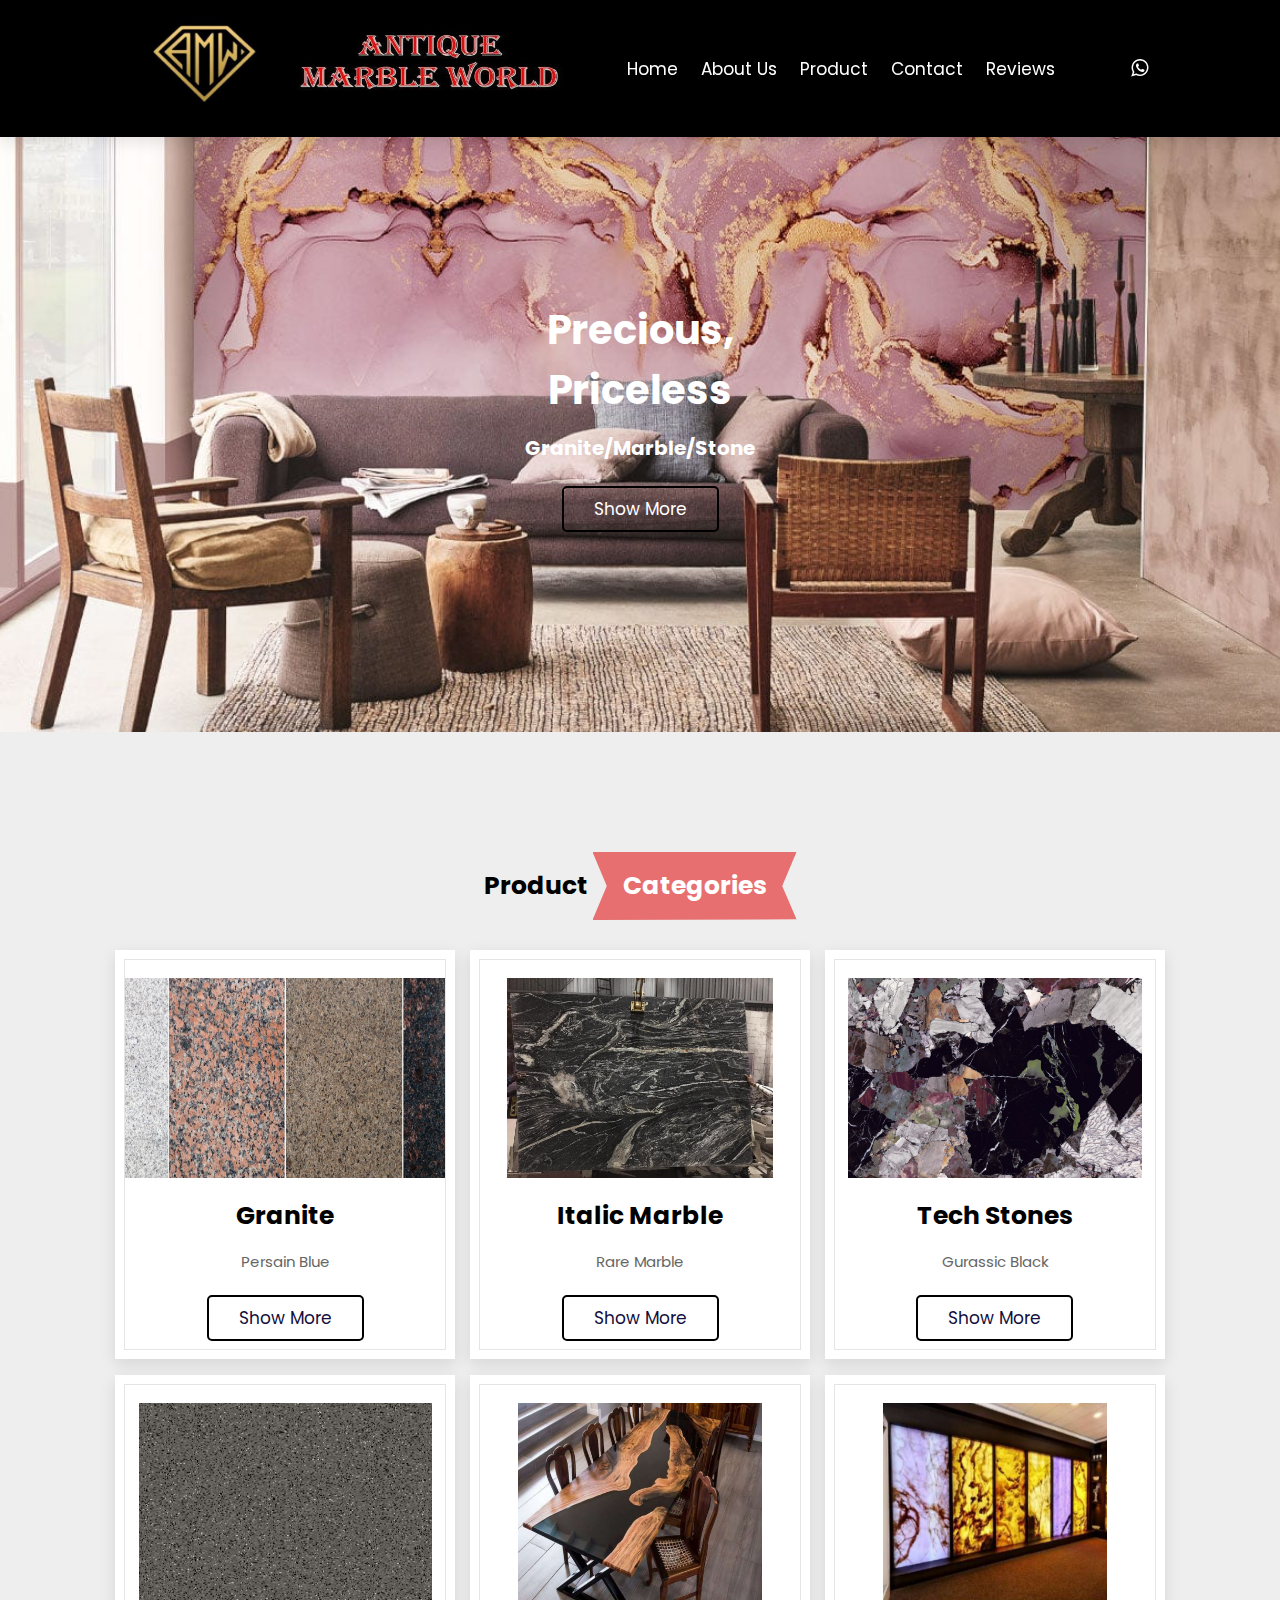
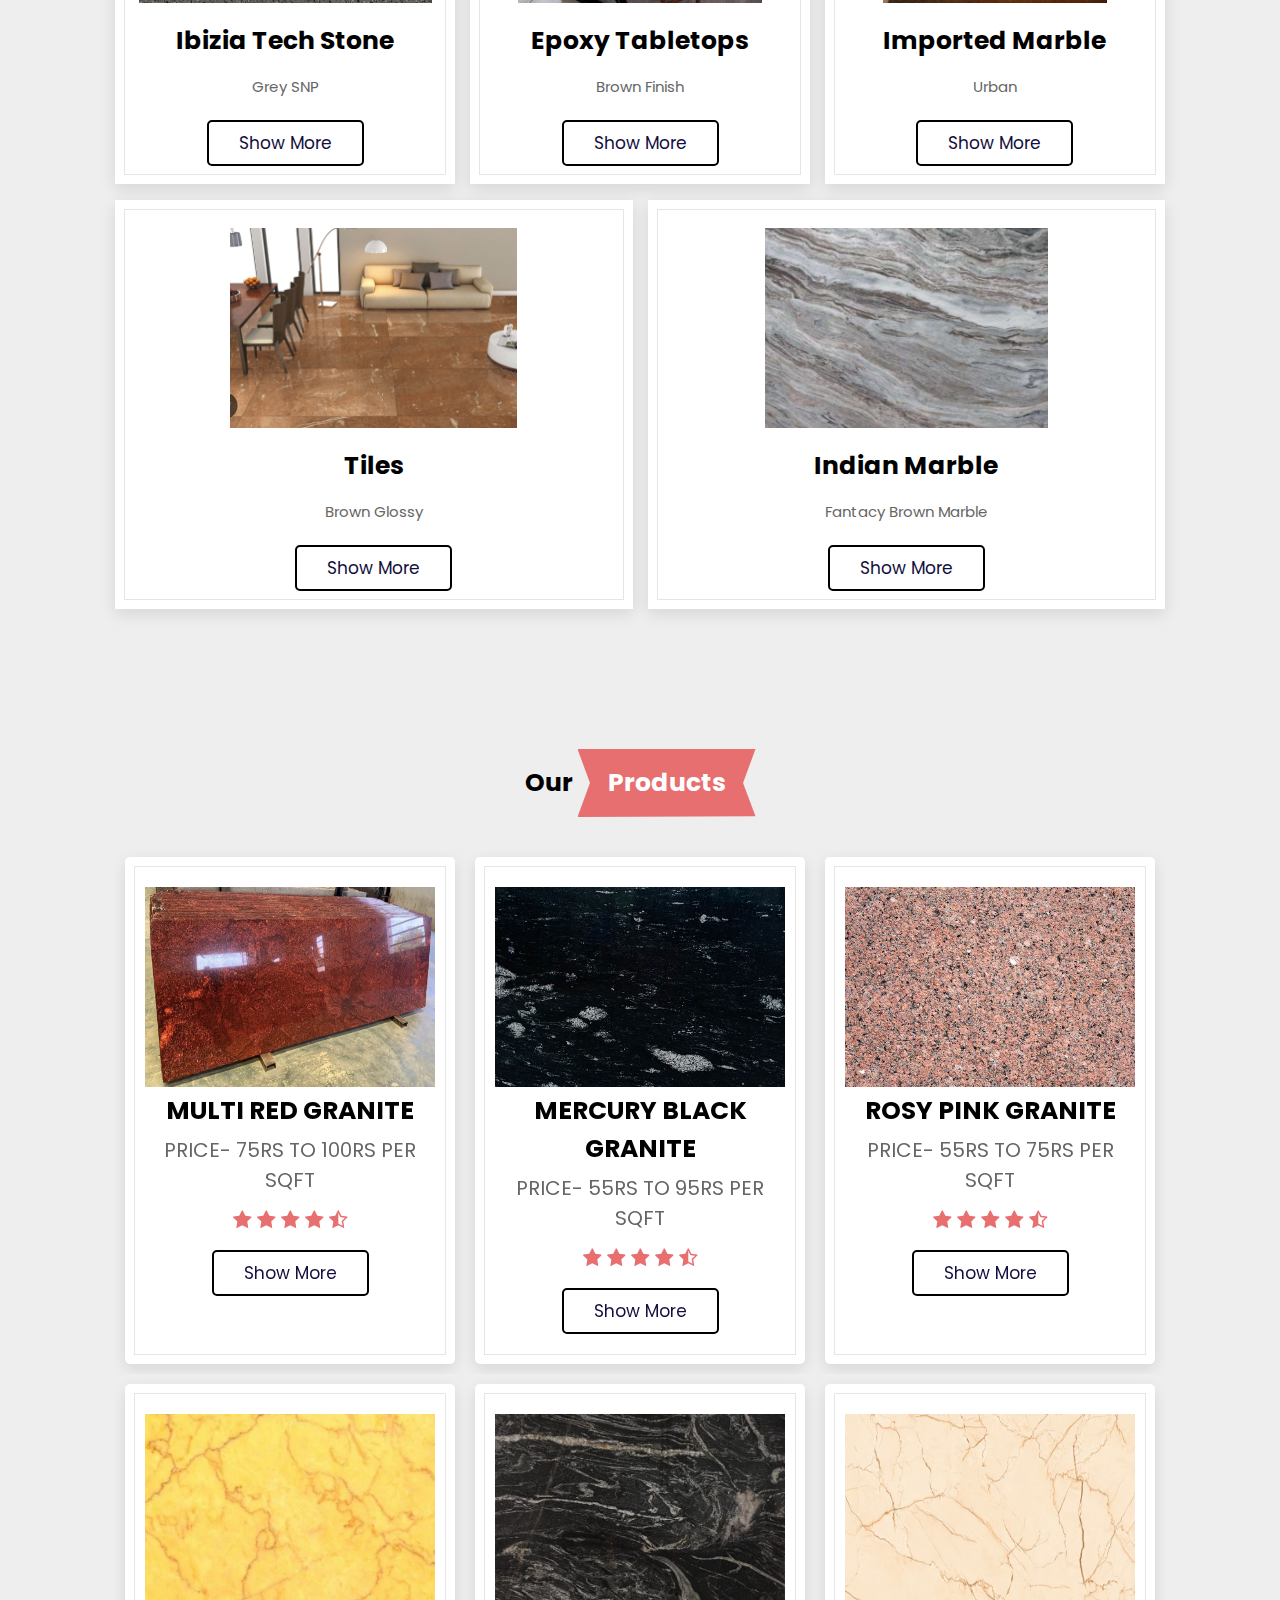
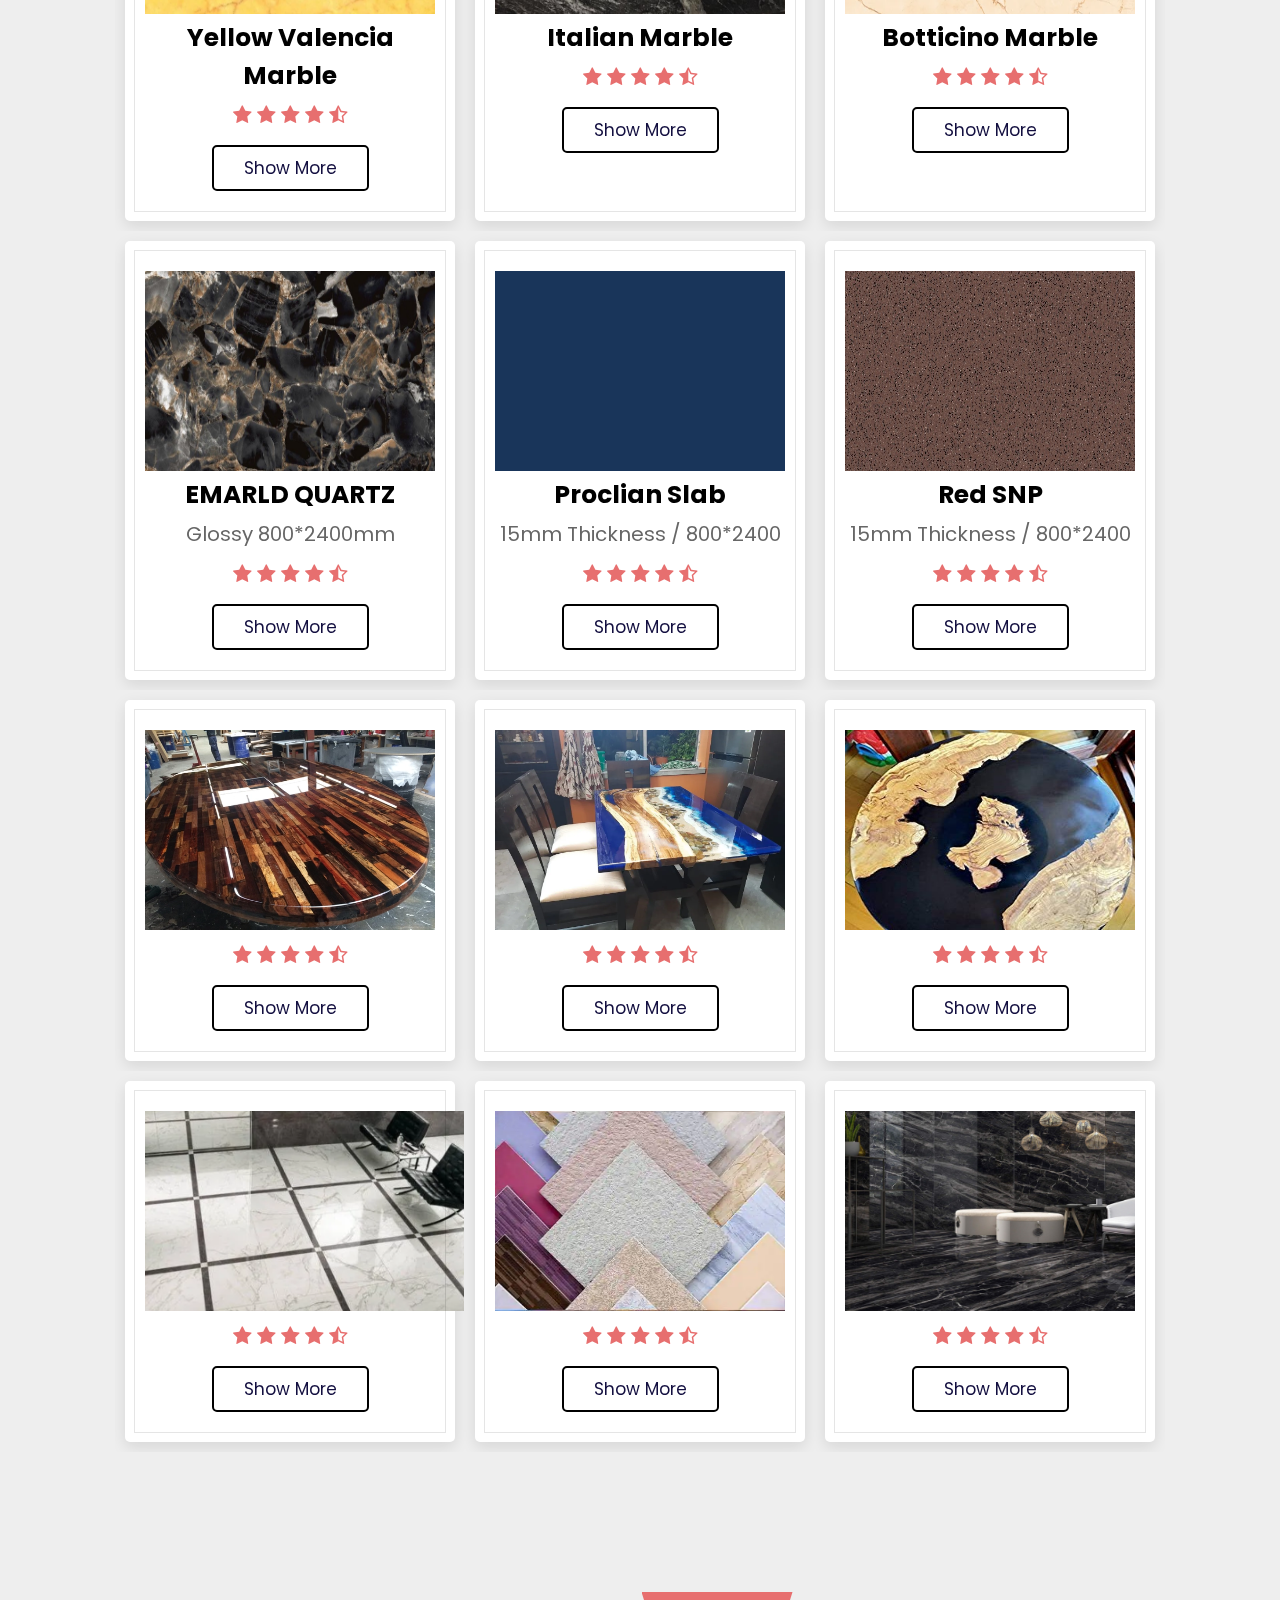
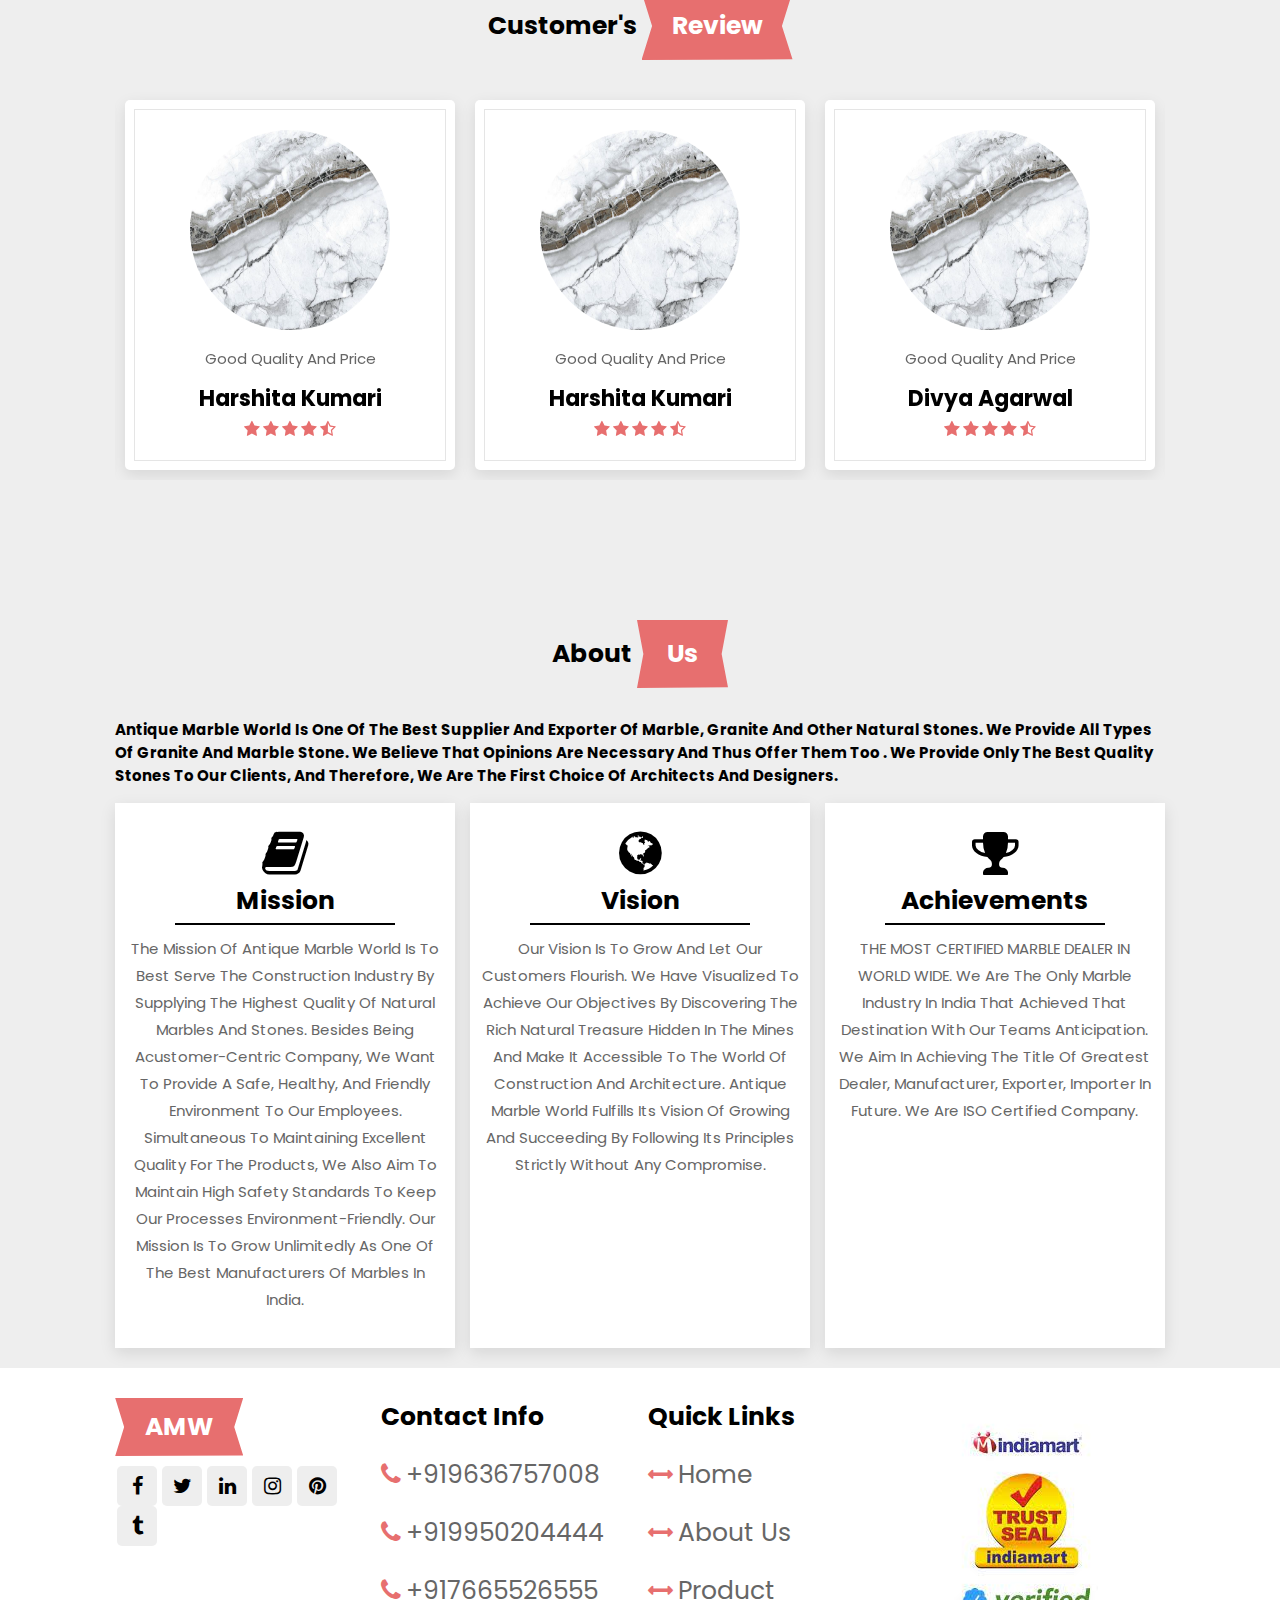
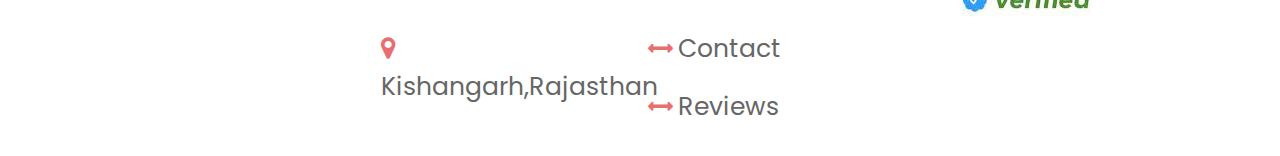
==== commit 5ffdd0bb: "sixth" ====
--- a/index.html
+++ b/index.html
@@ -26,17 +26,14 @@
         </nav>
         <div class="icons">
             <div class="fa fa-bars" id="menu-btn"></div>
-            <div class="fa fa-search" id="search-btn"></div>
+           
             <div class="fa fa-whatsapp" id="whatsapp-btn"  aria-hidden="true"></div>
             </div>
-            <form action="" class="search-form">
-                <input type="search" id="search-box" placeholder="search here..." class="box">
-                <label for="search-box" class="fa fa-search"></label>
-
-                </form>
+            
                 <form action="" class="contact">
                     <h3>Chat with Us</h3>
-                    <input type="number" placeholder="Contact Number"  id="number" class="box">
+                    <input type="text" placeholder="Name"  id="name" class="box">
+                  
                     <input type="text" placeholder="Comments..." id="comment" class="box">
                     <input type="submit" placeholder="submit" class="btn" onclick="gotowhatsapp()" value="Submit">
                 </form>
@@ -54,43 +51,60 @@
         <h1 class="heading">Product <span>Categories</span></h1>
         <div class="box-container">
             <div class="box">
-                <img src="images/persian.png">
+                <img src="images/granite.jpg" width="100%">
                 <h3>Granite</h3>
-                <p>Black Furnish</p>
+                <p>Persain Blue</p>
                 <a href="product.html#granite" class="btn">Show more</a>
             </div>
             <div class="box">
-                <img src="images/persian.png">
-                <h3>Granite</h3>
-                <p>Vivo</p>
-                <a href="#" class="btn">Show more</a>
-            </div>
-            <div class="box">
-                <img src="images/persian.png">
-                <h3>Granite</h3>
-                <p>Urban</p>
-                <a href="#showall" class="btn">Show more</a>
-            </div>
+                <img src="images/rare marble.png">
+                <h3>Italic Marble</h3>
+                <p>Rare Marble</p>
+                <a href="italicmarble.html#italicmarble" class="btn">Show more</a>
+            </div>
+            <div class="box">
+                <img src="images/Jurassic black.png">
+                <h3>Tech Stones</h3>
+                <p>Gurassic Black</p>
+                <a href="stone.html#stone" class="btn">Show more</a>
+            </div>
+           
         </div>
         <br>
         <div class="box-container">
             <div class="box">
-                <img src="images/persian.png">
-                <h3>Granite</h3>
-                <p>Black Furnish</p>
-                <a href="#" class="btn">Show more</a>
-            </div>
-            <div class="box">
-                <img src="images/persian.png">
-                <h3>Granite</h3>
-                <p>Vivo</p>
-                <a href="#" class="btn">Show more</a>
-            </div>
-            <div class="box">
-                <img src="images/persian.png">
-                <h3>Granite</h3>
+                <img src="images/greysnp.png">
+                <h3>Ibizia Tech Stone</h3>
+                <p>Grey SNP</p>
+                <a href="stone.html#stone" class="btn">Show more</a>
+            </div>
+            <div class="box">
+                <img src="images/tabletops.png">
+                <h3>Epoxy Tabletops</h3>
+                <p>Brown Finish</p>
+                <a href="tabletops.html#tabletop" class="btn">Show more</a>
+            </div>
+            <div class="box">
+                <img src="images/Imported marble.png">
+                <h3>Imported Marble</h3>
                 <p>Urban</p>
-                <a href="#" class="btn">Show more</a>
+                <a href="italicmarble.html#italicmarble" class="btn">Show more</a>
+            </div>
+           </div>
+           <br>
+        <div class="box-container">
+           
+            <div class="box">
+                <img src="images/tiles.png">
+                <h3>Tiles</h3>
+                <p>Brown Glossy</p>
+                <a href="tile.html#tile" class="btn">Show more</a>
+            </div>
+            <div class="box">
+                <img src="images/Indian marble.png">
+                <h3>Indian Marble</h3>
+                <p>Fantacy Brown Marble</p>
+                <a href="italicmarble.html#indianmarble" class="btn">Show more</a>
             </div>
         </div>
         </section>
@@ -100,172 +114,211 @@
     <div class="swiper product-slider">
         <div class="swiper-wrapper">
             <div class="swiper-slide box">
-                <img src="images/persian.png" alt="">
-                <h3>Persain</h3>
-            <p>Glossy 800*2400mm</p>
-            <div class="star">
-                <i class="fa fa-star"></i>
-                <i class="fa fa-star"></i>
-                <i class="fa fa-star"></i>
-                <i class="fa fa-star"></i>
-                <i class="fa fa-star-half-o"></i>
-            </div>
-            <a href="#" class="btn">Show more</a>
-            </div>
-            <div class="swiper-slide box">
-                <img src="images/persian.png" alt="">
-                <h3>Persain</h3>
-            <p>Glossy 800*2400mm</p>
-            <div class="star">
-                <i class="fa fa-star"></i>
-                <i class="fa fa-star"></i>
-                <i class="fa fa-star"></i>
-                <i class="fa fa-star"></i>
-                <i class="fa fa-star-half-o"></i>
-            </div>
-            <a href="#" class="btn">Show more</a>
-            </div>
-            <div class="swiper-slide box">
-                <img src="images/persian.png" alt="">
-                <h3>Persain</h3>
-            <p>Glossy 800*2400mm</p>
-            <div class="star">
-                <i class="fa fa-star"></i>
-                <i class="fa fa-star"></i>
-                <i class="fa fa-star"></i>
-                <i class="fa fa-star"></i>
-                <i class="fa fa-star-half-o"></i>
-            </div>
-            <a href="#" class="btn">Show more</a>
-            </div>
-            <div class="swiper-slide box">
-                <img src="images/persian.png" alt="">
-                <h3>Persain</h3>
-            <p>Glossy 800*2400mm</p>
-            <div class="star">
-                <i class="fa fa-star"></i>
-                <i class="fa fa-star"></i>
-                <i class="fa fa-star"></i>
-                <i class="fa fa-star"></i>
-                <i class="fa fa-star-half-o"></i>
-            </div>
-            <a href="#" class="btn">Show more</a>
-            </div>
-            <div class="swiper-slide box">
-                <img src="images/persian.png" alt="">
-                <h3>Persain</h3>
-            <p>Glossy 800*2400mm</p>
-            <div class="star">
-                <i class="fa fa-star"></i>
-                <i class="fa fa-star"></i>
-                <i class="fa fa-star"></i>
-                <i class="fa fa-star"></i>
-                <i class="fa fa-star-half-o"></i>
-            </div>
-            <a href="#" class="btn">Show more</a>
-            </div>
-            <div class="swiper-slide box">
-                <img src="images/persian.png" alt="">
-                <h3>Persain</h3>
-            <p>Glossy 800*2400mm</p>
-            <div class="star">
-                <i class="fa fa-star"></i>
-                <i class="fa fa-star"></i>
-                <i class="fa fa-star"></i>
-                <i class="fa fa-star"></i>
-                <i class="fa fa-star-half-o"></i>
-            </div>
-            <a href="#" class="btn">Show more</a>
+                <img src="images/mercury black granite.jpeg" width="100%">
+                <h3>MERCURY BLACK GRANITE</h3>
+            <p>PRICE- 55RS TO 95RS PER SQFT</p>
+            <div class="star">
+                <i class="fa fa-star"></i>
+                <i class="fa fa-star"></i>
+                <i class="fa fa-star"></i>
+                <i class="fa fa-star"></i>
+                <i class="fa fa-star-half-o"></i>
+            </div>
+            <a href="product.html#mercuryblack" class="btn">Show more</a>
+            </div>
+            <div class="swiper-slide box">
+                <img src="images/Rosy-Pink.jpg" width="100%">
+                <h3>ROSY PINK GRANITE</h3>
+            <p>PRICE- 55RS TO 75RS PER SQFT</p>
+            <div class="star">
+                <i class="fa fa-star"></i>
+                <i class="fa fa-star"></i>
+                <i class="fa fa-star"></i>
+                <i class="fa fa-star"></i>
+                <i class="fa fa-star-half-o"></i>
+            </div>
+            <a href="product.html#rosepink" class="btn">Show more</a>
+            </div>
+            <div class="swiper-slide box">
+                <img src="images/TAN BROWN GRANITE.png" width="100%">
+                <h3>TAN BROWN GRANITE</h3>
+            <p>PRICE- 65RS TO 95RS PER SQFT</p>
+            <div class="star">
+                <i class="fa fa-star"></i>
+                <i class="fa fa-star"></i>
+                <i class="fa fa-star"></i>
+                <i class="fa fa-star"></i>
+                <i class="fa fa-star-half-o"></i>
+            </div>
+            <a href="product.html#tanbrown" class="btn">Show more</a>
+            </div>
+            <div class="swiper-slide box">
+                <img src="images/TIGER SKIN 2.jpg" width="100%">
+                <h3>TIGER SKIN GRANITE</h3>
+            <p>PRICE- 65RS TO 95RS PER SQFT</p>
+            <div class="star">
+                <i class="fa fa-star"></i>
+                <i class="fa fa-star"></i>
+                <i class="fa fa-star"></i>
+                <i class="fa fa-star"></i>
+                <i class="fa fa-star-half-o"></i>
+            </div>
+            <a href="product.html#tigerskin" class="btn">Show more</a>
+            </div>
+            <div class="swiper-slide box">
+                <img src="images/fish-gold-granite-marble-500x500.webp" width="100%">
+                <h3>FISH GOLD GRANITE</h3>
+            <p>PRICE- 70RS TO 95RS PER SQFT</p>
+            <div class="star">
+                <i class="fa fa-star"></i>
+                <i class="fa fa-star"></i>
+                <i class="fa fa-star"></i>
+                <i class="fa fa-star"></i>
+                <i class="fa fa-star-half-o"></i>
+            </div>
+            <a href="product.html#fishgold" class="btn">Show more</a>
+            </div>
+            <div class="swiper-slide box">
+                <img src="images/MULTI RED GRANITE 1.webp" width="100%">
+                <h3>MULTI RED GRANITE</h3>
+            <p>PRICE- 75RS TO 100RS PER SQFT</p>
+            <div class="star">
+                <i class="fa fa-star"></i>
+                <i class="fa fa-star"></i>
+                <i class="fa fa-star"></i>
+                <i class="fa fa-star"></i>
+                <i class="fa fa-star-half-o"></i>
+            </div>
+            <a href="product.html#mutlired" class="btn">Show more</a>
             </div>
         </div>
     </div>
     <div class="swiper product-slider">
         <div class="swiper-wrapper">
             <div class="swiper-slide box">
-                <img src="images/persian.png" alt="">
-                <h3>Persain</h3>
-            <p>Glossy 800*2400mm</p>
-            <div class="star">
-                <i class="fa fa-star"></i>
-                <i class="fa fa-star"></i>
-                <i class="fa fa-star"></i>
-                <i class="fa fa-star"></i>
-                <i class="fa fa-star-half-o"></i>
-            </div>
-            <a href="#" class="btn">Show more</a>
-            </div>
-            <div class="swiper-slide box">
-                <img src="images/persian.png" alt="">
-                <h3>Persain</h3>
-            <p>Glossy 800*2400mm</p>
-            <div class="star">
-                <i class="fa fa-star"></i>
-                <i class="fa fa-star"></i>
-                <i class="fa fa-star"></i>
-                <i class="fa fa-star"></i>
-                <i class="fa fa-star-half-o"></i>
-            </div>
-            <a href="#" class="btn">Show more</a>
-            </div>
-            <div class="swiper-slide box">
-                <img src="images/persian.png" alt="">
-                <h3>Persain</h3>
-            <p>Glossy 800*2400mm</p>
-            <div class="star">
-                <i class="fa fa-star"></i>
-                <i class="fa fa-star"></i>
-                <i class="fa fa-star"></i>
-                <i class="fa fa-star"></i>
-                <i class="fa fa-star-half-o"></i>
-            </div>
-            <a href="#" class="btn">Show more</a>
-            </div>
-            <div class="swiper-slide box">
-                <img src="images/persian.png" alt="">
-                <h3>Persain</h3>
-            <p>Glossy 800*2400mm</p>
-            <div class="star">
-                <i class="fa fa-star"></i>
-                <i class="fa fa-star"></i>
-                <i class="fa fa-star"></i>
-                <i class="fa fa-star"></i>
-                <i class="fa fa-star-half-o"></i>
-            </div>
-            <a href="#" class="btn">Show more</a>
-            </div>
-            <div class="swiper-slide box">
-                <img src="images/persian.png" alt="">
-                <h3>Persain</h3>
-            <p>Glossy 800*2400mm</p>
-            <div class="star">
-                <i class="fa fa-star"></i>
-                <i class="fa fa-star"></i>
-                <i class="fa fa-star"></i>
-                <i class="fa fa-star"></i>
-                <i class="fa fa-star-half-o"></i>
-            </div>
-            <a href="#" class="btn">Show more</a>
-            </div>
-            <div class="swiper-slide box">
-                <img src="images/persian.png" alt="">
-                <h3>Persain</h3>
-            <p>Glossy 800*2400mm</p>
-            <div class="star">
-                <i class="fa fa-star"></i>
-                <i class="fa fa-star"></i>
-                <i class="fa fa-star"></i>
-                <i class="fa fa-star"></i>
-                <i class="fa fa-star-half-o"></i>
-            </div>
-            <a href="#" class="btn">Show more</a>
+                <img src="images/Italian Marble.jpeg" width="100%">
+                <h3>Italian Marble</h3>
+           
+            <div class="star">
+                <i class="fa fa-star"></i>
+                <i class="fa fa-star"></i>
+                <i class="fa fa-star"></i>
+                <i class="fa fa-star"></i>
+                <i class="fa fa-star-half-o"></i>
+            </div>
+            <a href="italicmarble.html#italian" class="btn">Show more</a>
+            </div>
+            <div class="swiper-slide box">
+                <img src="images/botticinoa-marble.webp" width="100%">
+                <h3>Botticino Marble</h3>
+         
+            <div class="star">
+                <i class="fa fa-star"></i>
+                <i class="fa fa-star"></i>
+                <i class="fa fa-star"></i>
+                <i class="fa fa-star"></i>
+                <i class="fa fa-star-half-o"></i>
+            </div>
+            <a href="italicmarble.html#botticino" class="btn">Show more</a>
+            </div>
+            <div class="swiper-slide box">
+                <img src="images/beige-serpeggiante-1.webp"  width="100%">
+                <h3>Beiga Serpeggiante Marble</h3>
+          
+            <div class="star">
+                <i class="fa fa-star"></i>
+                <i class="fa fa-star"></i>
+                <i class="fa fa-star"></i>
+                <i class="fa fa-star"></i>
+                <i class="fa fa-star-half-o"></i>
+            </div>
+            <a href="italicmarble.html#beiga" class="btn">Show more</a>
+            </div>
+            <div class="swiper-slide box">
+                <img src="images/red-lavante-marble.webp" width="100%">
+                <h3>Red Lavante Marble</h3>
+            
+            <div class="star">
+                <i class="fa fa-star"></i>
+                <i class="fa fa-star"></i>
+                <i class="fa fa-star"></i>
+                <i class="fa fa-star"></i>
+                <i class="fa fa-star-half-o"></i>
+            </div>
+            <a href="italicmarble.html#redlav" class="btn">Show more</a>
+            </div>
+            <div class="swiper-slide box">
+                <img src="images/baltic sea wave.webp" width="100%">
+                <h3>Baltic Sea Wave Marble</h3>
+            
+            <div class="star">
+                <i class="fa fa-star"></i>
+                <i class="fa fa-star"></i>
+                <i class="fa fa-star"></i>
+                <i class="fa fa-star"></i>
+                <i class="fa fa-star-half-o"></i>
+            </div>
+            <a href="italicmarble.html#seawave" class="btn">Show more</a>
+            </div>
+            <div class="swiper-slide box">
+                <img src="images/yellow valencia marble.webp" width="100%">
+                <h3>yellow Valencia Marble</h3>
+           
+            <div class="star">
+                <i class="fa fa-star"></i>
+                <i class="fa fa-star"></i>
+                <i class="fa fa-star"></i>
+                <i class="fa fa-star"></i>
+                <i class="fa fa-star-half-o"></i>
+            </div>
+            <a href="italicmarble.html#yellow" class="btn">Show more</a>
             </div>
         </div>
     </div>
     <div class="swiper product-slider">
         <div class="swiper-wrapper">
             <div class="swiper-slide box">
-                <img src="images/persian.png" alt="">
-                <h3>Persain</h3>
+                <img src="images/proclian tech stone.jpg"  width="100%">
+                <h3>Proclian Slab</h3>
+            <p>15mm Thickness / 800*2400</p>
+            <div class="star">
+                <i class="fa fa-star"></i>
+                <i class="fa fa-star"></i>
+                <i class="fa fa-star"></i>
+                <i class="fa fa-star"></i>
+                <i class="fa fa-star-half-o"></i>
+            </div>
+            <a href="stone.html#proclain" class="btn">Show more</a>
+            </div>
+            <div class="swiper-slide box">
+                <img src="images/brown snp stone.jpg" width="100%">
+                <h3>Red SNP</h3>
+            <p>15mm Thickness / 800*2400</p>
+            <div class="star">
+                <i class="fa fa-star"></i>
+                <i class="fa fa-star"></i>
+                <i class="fa fa-star"></i>
+                <i class="fa fa-star"></i>
+                <i class="fa fa-star-half-o"></i>
+            </div>
+            <a href="stone.html#redsnp" class="btn">Show more</a>
+            </div>
+            <div class="swiper-slide box">
+                <img src="images/grey snp.jpg" width="100%">
+                <h3>GERY SNP</h3>
+            <p>15mm Thickness / 800*2400</p>
+            <div class="star">
+                <i class="fa fa-star"></i>
+                <i class="fa fa-star"></i>
+                <i class="fa fa-star"></i>
+                <i class="fa fa-star"></i>
+                <i class="fa fa-star-half-o"></i>
+            </div>
+            <a href="stone.html#greysnp" class="btn">Show more</a>
+            </div>
+            <div class="swiper-slide box">
+                <img src="images/black snp.jpg" width="100%">
+                <h3>BLACK SNP</h3>
             <p>Glossy 800*2400mm</p>
             <div class="star">
                 <i class="fa fa-star"></i>
@@ -274,11 +327,12 @@
                 <i class="fa fa-star"></i>
                 <i class="fa fa-star-half-o"></i>
             </div>
-            <a href="#" class="btn">Show more</a>
-            </div>
-            <div class="swiper-slide box">
-                <img src="images/persian.png" alt="">
-                <h3>Persain</h3>
+            <a href="stone.html#blacksnp" class="btn">Show more</a>
+            </div>
+
+            <div class="swiper-slide box">
+                <img src="images/Bronze stone.jpg"  width="100%">
+                <h3>BRONZE PORTORO</h3>
             <p>Glossy 800*2400mm</p>
             <div class="star">
                 <i class="fa fa-star"></i>
@@ -287,11 +341,11 @@
                 <i class="fa fa-star"></i>
                 <i class="fa fa-star-half-o"></i>
             </div>
-            <a href="#" class="btn">Show more</a>
-            </div>
-            <div class="swiper-slide box">
-                <img src="images/persian.png" alt="">
-                <h3>Persain</h3>
+            <a href="stone.html#bronzestone" class="btn">Show more</a>
+            </div>
+            <div class="swiper-slide box">
+                <img src="images/emerland stone.jpg" alt="" width="100%">
+                <h3>EMARLD QUARTZ</h3>
             <p>Glossy 800*2400mm</p>
             <div class="star">
                 <i class="fa fa-star"></i>
@@ -300,295 +354,163 @@
                 <i class="fa fa-star"></i>
                 <i class="fa fa-star-half-o"></i>
             </div>
-            <a href="#" class="btn">Show more</a>
-            </div>
-            <div class="swiper-slide box">
-                <img src="images/persian.png" alt="">
-                <h3>Persain</h3>
-            <p>Glossy 800*2400mm</p>
-            <div class="star">
-                <i class="fa fa-star"></i>
-                <i class="fa fa-star"></i>
-                <i class="fa fa-star"></i>
-                <i class="fa fa-star"></i>
-                <i class="fa fa-star-half-o"></i>
-            </div>
-            <a href="#" class="btn">Show more</a>
-            </div>
-            <div class="swiper-slide box">
-                <img src="images/persian.png" alt="">
-                <h3>Persain</h3>
-            <p>Glossy 800*2400mm</p>
-            <div class="star">
-                <i class="fa fa-star"></i>
-                <i class="fa fa-star"></i>
-                <i class="fa fa-star"></i>
-                <i class="fa fa-star"></i>
-                <i class="fa fa-star-half-o"></i>
-            </div>
-            <a href="#" class="btn">Show more</a>
-            </div>
-            <div class="swiper-slide box">
-                <img src="images/persian.png" alt="">
-                <h3>Persain</h3>
-            <p>Glossy 800*2400mm</p>
-            <div class="star">
-                <i class="fa fa-star"></i>
-                <i class="fa fa-star"></i>
-                <i class="fa fa-star"></i>
-                <i class="fa fa-star"></i>
-                <i class="fa fa-star-half-o"></i>
-            </div>
-            <a href="#" class="btn">Show more</a>
+            <a href="stone.html#emerld" class="btn">Show more</a>
             </div>
         </div>
     </div>
     <div class="swiper product-slider">
         <div class="swiper-wrapper">
             <div class="swiper-slide box">
-                <img src="images/persian.png" alt="">
-                <h3>Persain</h3>
-            <p>Glossy 800*2400mm</p>
-            <div class="star">
-                <i class="fa fa-star"></i>
-                <i class="fa fa-star"></i>
-                <i class="fa fa-star"></i>
-                <i class="fa fa-star"></i>
-                <i class="fa fa-star-half-o"></i>
-            </div>
-            <a href="#" class="btn">Show more</a>
-            </div>
-            <div class="swiper-slide box">
-                <img src="images/persian.png" alt="">
-                <h3>Persain</h3>
-            <p>Glossy 800*2400mm</p>
-            <div class="star">
-                <i class="fa fa-star"></i>
-                <i class="fa fa-star"></i>
-                <i class="fa fa-star"></i>
-                <i class="fa fa-star"></i>
-                <i class="fa fa-star-half-o"></i>
-            </div>
-            <a href="#" class="btn">Show more</a>
-            </div>
-            <div class="swiper-slide box">
-                <img src="images/persian.png" alt="">
-                <h3>Persain</h3>
-            <p>Glossy 800*2400mm</p>
-            <div class="star">
-                <i class="fa fa-star"></i>
-                <i class="fa fa-star"></i>
-                <i class="fa fa-star"></i>
-                <i class="fa fa-star"></i>
-                <i class="fa fa-star-half-o"></i>
-            </div>
-            <a href="#" class="btn">Show more</a>
-            </div>
-            <div class="swiper-slide box">
-                <img src="images/persian.png" alt="">
-                <h3>Persain</h3>
-            <p>Glossy 800*2400mm</p>
-            <div class="star">
-                <i class="fa fa-star"></i>
-                <i class="fa fa-star"></i>
-                <i class="fa fa-star"></i>
-                <i class="fa fa-star"></i>
-                <i class="fa fa-star-half-o"></i>
-            </div>
-            <a href="#" class="btn">Show more</a>
-            </div>
-            <div class="swiper-slide box">
-                <img src="images/persian.png" alt="">
-                <h3>Persain</h3>
-            <p>Glossy 800*2400mm</p>
-            <div class="star">
-                <i class="fa fa-star"></i>
-                <i class="fa fa-star"></i>
-                <i class="fa fa-star"></i>
-                <i class="fa fa-star"></i>
-                <i class="fa fa-star-half-o"></i>
-            </div>
-            <a href="#" class="btn">Show more</a>
-            </div>
-            <div class="swiper-slide box">
-                <img src="images/persian.png" alt="">
-                <h3>Persain</h3>
-            <p>Glossy 800*2400mm</p>
-            <div class="star">
-                <i class="fa fa-star"></i>
-                <i class="fa fa-star"></i>
-                <i class="fa fa-star"></i>
-                <i class="fa fa-star"></i>
-                <i class="fa fa-star-half-o"></i>
-            </div>
-            <a href="#" class="btn">Show more</a>
+                <img src="images/tabletops 1.webp"  width="100%">
+              
+            <div class="star">
+                <i class="fa fa-star"></i>
+                <i class="fa fa-star"></i>
+                <i class="fa fa-star"></i>
+                <i class="fa fa-star"></i>
+                <i class="fa fa-star-half-o"></i>
+            </div>
+            <a href="tabletops.html#tabletop1" class="btn">Show more</a>
+            </div>
+            <div class="swiper-slide box">
+                <img src="images/table top 2.jpg"  width="100%">
+               
+            <div class="star">
+                <i class="fa fa-star"></i>
+                <i class="fa fa-star"></i>
+                <i class="fa fa-star"></i>
+                <i class="fa fa-star"></i>
+                <i class="fa fa-star-half-o"></i>
+            </div>
+            <a href="tabletops.html#tabletop2" class="btn">Show more</a>
+            </div>
+            <div class="swiper-slide box">
+                <img src="images/wooden-table-top 3.jpg" width="100%">
+                
+            <div class="star">
+                <i class="fa fa-star"></i>
+                <i class="fa fa-star"></i>
+                <i class="fa fa-star"></i>
+                <i class="fa fa-star"></i>
+                <i class="fa fa-star-half-o"></i>
+            </div>
+            <a href="tabletops.html#tabletop3" class="btn">Show more</a>
+            </div>
+            <div class="swiper-slide box">
+                <img src="images/table top 4.jpg" width="100%">
+               
+            <div class="star">
+                <i class="fa fa-star"></i>
+                <i class="fa fa-star"></i>
+                <i class="fa fa-star"></i>
+                <i class="fa fa-star"></i>
+                <i class="fa fa-star-half-o"></i>
+            </div>
+            <a href="tabletops.html#tabletop4" class="btn">Show more</a>
+            </div>
+            <div class="swiper-slide box">
+                <img src="images/table top 6.webp" width="100%">
+                
+            <div class="star">
+                <i class="fa fa-star"></i>
+                <i class="fa fa-star"></i>
+                <i class="fa fa-star"></i>
+                <i class="fa fa-star"></i>
+                <i class="fa fa-star-half-o"></i>
+            </div>
+            <a href="tabletops.html#tabletop6" class="btn">Show more</a>
+            </div>
+            <div class="swiper-slide box">
+                <img src="images/table top 8.webp" width="100%">
+              
+            <div class="star">
+                <i class="fa fa-star"></i>
+                <i class="fa fa-star"></i>
+                <i class="fa fa-star"></i>
+                <i class="fa fa-star"></i>
+                <i class="fa fa-star-half-o"></i>
+            </div>
+            <a href="tabletops.html#tabletop8" class="btn">Show more</a>
             </div>
         </div>
     </div>
     <div class="swiper product-slider">
         <div class="swiper-wrapper">
             <div class="swiper-slide box">
-                <img src="images/persian.png" alt="">
-                <h3>Persain</h3>
-            <p>Glossy 800*2400mm</p>
-            <div class="star">
-                <i class="fa fa-star"></i>
-                <i class="fa fa-star"></i>
-                <i class="fa fa-star"></i>
-                <i class="fa fa-star"></i>
-                <i class="fa fa-star-half-o"></i>
-            </div>
-            <a href="#" class="btn">Show more</a>
-            </div>
-            <div class="swiper-slide box">
-                <img src="images/persian.png" alt="">
-                <h3>Persain</h3>
-            <p>Glossy 800*2400mm</p>
-            <div class="star">
-                <i class="fa fa-star"></i>
-                <i class="fa fa-star"></i>
-                <i class="fa fa-star"></i>
-                <i class="fa fa-star"></i>
-                <i class="fa fa-star-half-o"></i>
-            </div>
-            <a href="#" class="btn">Show more</a>
-            </div>
-            <div class="swiper-slide box">
-                <img src="images/persian.png" alt="">
-                <h3>Persain</h3>
-            <p>Glossy 800*2400mm</p>
-            <div class="star">
-                <i class="fa fa-star"></i>
-                <i class="fa fa-star"></i>
-                <i class="fa fa-star"></i>
-                <i class="fa fa-star"></i>
-                <i class="fa fa-star-half-o"></i>
-            </div>
-            <a href="#" class="btn">Show more</a>
-            </div>
-            <div class="swiper-slide box">
-                <img src="images/persian.png" alt="">
-                <h3>Persain</h3>
-            <p>Glossy 800*2400mm</p>
-            <div class="star">
-                <i class="fa fa-star"></i>
-                <i class="fa fa-star"></i>
-                <i class="fa fa-star"></i>
-                <i class="fa fa-star"></i>
-                <i class="fa fa-star-half-o"></i>
-            </div>
-            <a href="#" class="btn">Show more</a>
-            </div>
-            <div class="swiper-slide box">
-                <img src="images/persian.png" alt="">
-                <h3>Persain</h3>
-            <p>Glossy 800*2400mm</p>
-            <div class="star">
-                <i class="fa fa-star"></i>
-                <i class="fa fa-star"></i>
-                <i class="fa fa-star"></i>
-                <i class="fa fa-star"></i>
-                <i class="fa fa-star-half-o"></i>
-            </div>
-            <a href="#" class="btn">Show more</a>
-            </div>
-            <div class="swiper-slide box">
-                <img src="images/persian.png" alt="">
-                <h3>Persain</h3>
-            <p>Glossy 800*2400mm</p>
-            <div class="star">
-                <i class="fa fa-star"></i>
-                <i class="fa fa-star"></i>
-                <i class="fa fa-star"></i>
-                <i class="fa fa-star"></i>
-                <i class="fa fa-star-half-o"></i>
-            </div>
-            <a href="#" class="btn">Show more</a>
+                <img src="images/tile 10.webp" width="100%">
+              
+            <div class="star">
+                <i class="fa fa-star"></i>
+                <i class="fa fa-star"></i>
+                <i class="fa fa-star"></i>
+                <i class="fa fa-star"></i>
+                <i class="fa fa-star-half-o"></i>
+            </div>
+            <a href="tile.html#tile1" class="btn">Show more</a>
+            </div>
+            <div class="swiper-slide box">
+                <img src="images/tile 2.jpg" width="100%">
+                
+            <div class="star">
+                <i class="fa fa-star"></i>
+                <i class="fa fa-star"></i>
+                <i class="fa fa-star"></i>
+                <i class="fa fa-star"></i>
+                <i class="fa fa-star-half-o"></i>
+            </div>
+            <a href="tile.html#tile2" class="btn">Show more</a>
+            </div>
+            <div class="swiper-slide box">
+                <img src="images/tile 4.jpg" width="100%">
+              
+            <div class="star">
+                <i class="fa fa-star"></i>
+                <i class="fa fa-star"></i>
+                <i class="fa fa-star"></i>
+                <i class="fa fa-star"></i>
+                <i class="fa fa-star-half-o"></i>
+            </div>
+            <a href="tile.html#tile4" class="btn">Show more</a>
+            </div>
+            <div class="swiper-slide box">
+                <img src="images/tile 9.jpg" width="100%">
+                
+            <div class="star">
+                <i class="fa fa-star"></i>
+                <i class="fa fa-star"></i>
+                <i class="fa fa-star"></i>
+                <i class="fa fa-star"></i>
+                <i class="fa fa-star-half-o"></i>
+            </div>
+            <a href="tile.html#tile5" class="btn">Show more</a>
+            </div>
+            <div class="swiper-slide box">
+                <img src="images/tile 8.webp" width="100%">
+               
+            <div class="star">
+                <i class="fa fa-star"></i>
+                <i class="fa fa-star"></i>
+                <i class="fa fa-star"></i>
+                <i class="fa fa-star"></i>
+                <i class="fa fa-star-half-o"></i>
+            </div>
+            <a href="tile.html#tile6" class="btn">Show more</a>
+            </div>
+            <div class="swiper-slide box">
+                <img src="images/tile 7.webp" alt="">
+               
+            <div class="star">
+                <i class="fa fa-star"></i>
+                <i class="fa fa-star"></i>
+                <i class="fa fa-star"></i>
+                <i class="fa fa-star"></i>
+                <i class="fa fa-star-half-o"></i>
+            </div>
+            <a href="tile.html#tile7" class="btn">Show more</a>
             </div>
         </div>
     </div>
-    <div class="swiper product-slider">
-        <div class="swiper-wrapper">
-            <div class="swiper-slide box">
-                <img src="images/persian.png" alt="">
-                <h3>Persain</h3>
-            <p>Glossy 800*2400mm</p>
-            <div class="star">
-                <i class="fa fa-star"></i>
-                <i class="fa fa-star"></i>
-                <i class="fa fa-star"></i>
-                <i class="fa fa-star"></i>
-                <i class="fa fa-star-half-o"></i>
-            </div>
-            <a href="#" class="btn">Show more</a>
-            </div>
-            <div class="swiper-slide box">
-                <img src="images/persian.png" alt="">
-                <h3>Persain</h3>
-            <p>Glossy 800*2400mm</p>
-            <div class="star">
-                <i class="fa fa-star"></i>
-                <i class="fa fa-star"></i>
-                <i class="fa fa-star"></i>
-                <i class="fa fa-star"></i>
-                <i class="fa fa-star-half-o"></i>
-            </div>
-            <a href="#" class="btn">Show more</a>
-            </div>
-            <div class="swiper-slide box">
-                <img src="images/persian.png" alt="">
-                <h3>Persain</h3>
-            <p>Glossy 800*2400mm</p>
-            <div class="star">
-                <i class="fa fa-star"></i>
-                <i class="fa fa-star"></i>
-                <i class="fa fa-star"></i>
-                <i class="fa fa-star"></i>
-                <i class="fa fa-star-half-o"></i>
-            </div>
-            <a href="#" class="btn">Show more</a>
-            </div>
-            <div class="swiper-slide box">
-                <img src="images/persian.png" alt="">
-                <h3>Persain</h3>
-            <p>Glossy 800*2400mm</p>
-            <div class="star">
-                <i class="fa fa-star"></i>
-                <i class="fa fa-star"></i>
-                <i class="fa fa-star"></i>
-                <i class="fa fa-star"></i>
-                <i class="fa fa-star-half-o"></i>
-            </div>
-            <a href="#" class="btn">Show more</a>
-            </div>
-            <div class="swiper-slide box">
-                <img src="images/persian.png" alt="">
-                <h3>Persain</h3>
-            <p>Glossy 800*2400mm</p>
-            <div class="star">
-                <i class="fa fa-star"></i>
-                <i class="fa fa-star"></i>
-                <i class="fa fa-star"></i>
-                <i class="fa fa-star"></i>
-                <i class="fa fa-star-half-o"></i>
-            </div>
-            <a href="#" class="btn">Show more</a>
-            </div>
-            <div class="swiper-slide box">
-                <img src="images/persian.png" alt="">
-                <h3>Persain</h3>
-            <p>Glossy 800*2400mm</p>
-            <div class="star">
-                <i class="fa fa-star"></i>
-                <i class="fa fa-star"></i>
-                <i class="fa fa-star"></i>
-                <i class="fa fa-star"></i>
-                <i class="fa fa-star-half-o"></i>
-            </div>
-            <a href="#" class="btn">Show more</a>
-            </div>
-        </div>
-    </div>
+   
 </section>
 <section class="review" id="review">
     <h1 class="heading">Customer's <span>review</span></h1>
@@ -661,19 +583,25 @@
                     <i class="fa fa-book"></i>
                     <h3>Mission</h3>
                     <hr>
-                   <p>Antique Marble World is one of the best supplier and</p>
+                   <p>The mission of Antique Marble World is to best serve the construction industry by supplying the highest quality of natural marbles and stones. Besides being acustomer-centric company, we want to provide a safe, healthy, and friendly environment to our employees. Simultaneous to maintaining excellent quality for the products, we also aim to maintain high safety standards to keep our processes environment-friendly.
+
+                    Our mission is to grow unlimitedly as one of the best manufacturers of marbles in India.</p>
                 </div>
                 <div class="box">
                     <i class="fa fa-globe"></i>
                     <h3>Vision</h3>
                     <hr>
-                   <p>Antique Marble World is one of the best supplier and</p>
+                   <p>Our vision is to grow and let our customers flourish. We have visualized to achieve our objectives by discovering the rich natural treasure hidden in the mines and make it accessible to the world of construction and architecture.
+
+                    Antique Marble World fulfills its vision of growing and succeeding by following its principles strictly without any compromise.</p>
                 </div>
                 <div class="box">
                     <i class="fa fa-trophy"></i>
                     <h3>Achievements</h3>
                     <hr>
-                   <p>Antique Marble World is one of the best supplier and</p>
+                   <p>THE MOST CERTIFIED MARBLE DEALER IN WORLD WIDE. We are the only marble industry in India that achieved that destination with our teams anticipation. We aim in achieving the title of greatest dealer, manufacturer, exporter, importer in future.
+
+                    We are ISO certified company.</p>
                 </div>
             </div>
 
@@ -686,13 +614,13 @@
             <h3><span>AMW</span> </h3>
           
             <div class="share">
-                <a href="#" class="fa fa-facebook"></a>
-                <a href="#" class="fa fa-twitter"></a>
-               <a href="#" class="fa fa-linkedin"></a>
+                <a href="https://www.facebook.com/profile.php?id=100088377671199" class="fa fa-facebook"></a>
+                <a href="https://twitter.com/AntiqueMarble" class="fa fa-twitter"></a>
+               <a href="https://www.linkedin.com/in/antique-marble-world-921611259/" class="fa fa-linkedin"></a>
                 
-                <a href="#" class="fa fa-instagram"></a>
-                <a href="#" class="fa fa-pinterest"></a>
-               <a href="#" class="fa fa-tumblr"></a>
+                <a href="https://www.instagram.com/antiquemarbleworld/" class="fa fa-instagram"></a>
+                <a href="https://www.pinterest.com/antiquemarbleworld/" class="fa fa-pinterest"></a>
+               <a href="https://www.tumblr.com/blog/antiquemarbleworld" class="fa fa-tumblr"></a>
             </div>
         </div>
         <div class="box">
@@ -707,17 +635,14 @@
         <div class="box">
             <h3>Quick Links</h3>
            
-            <a href="#" class="links"><i class="fa fa-arrows-h"></i>Home</a>
-            <a href="#" class="links"><i class="fa fa-arrows-h"></i>About Us</a>
-            <a href="#" class="links"><i class="fa fa-arrows-h"></i>Product</a>
-            <a href="#" class="links"><i class="fa fa-arrows-h"></i>Contact</a>
-            <a href="#" class="links"><i class="fa fa-arrows-h"></i>Reviews</a>
+            <a href="#home" class="links"><i class="fa fa-arrows-h"></i>Home</a>
+            <a href="#aboutus" class="links"><i class="fa fa-arrows-h"></i>About Us</a>
+            <a href="#product" class="links"><i class="fa fa-arrows-h"></i>Product</a>
+            <a href="#contact" class="links"><i class="fa fa-arrows-h"></i>Contact</a>
+            <a href="#review" class="links"><i class="fa fa-arrows-h"></i>Reviews</a>
         </div>
         <div class="box">
-            <h3>Newsletter</h3>
-       <p>Drop your contact for latest updates!</p>
-        <input type="number" placeholder="your contact" class="contactnumber">
-        <input type="submit" value="subscribe" class="btn">
+           
         
         <img src="images/indiamart.png" alt="" class="quality">
        
@@ -740,12 +665,12 @@
 <script>
     function gotowhatsapp() {
 
-        var number = document.getElementById("number").value;
+        var name = document.getElementById("name").value;
         var comment = document.getElementById("comment").value;
        
 
-        var url = "https://wa.me/919214504323?text="
-            + "Phone: " + number + "%0a"
+        var url = "https://wa.me/917976029457?text="
+            + "Name: " + name + "%0a"
             + "comment: " + comment + "%0a"
          
 
--- a/css/style.css
+++ b/css/style.css
@@ -481,7 +481,7 @@
     color: var(--light-color);
     padding: 1rem 0;
   }
-  .granite .main-wrapper{
+ .main-wrapper{
     display: flex;
     align-items: center;
     justify-content: center;
@@ -489,7 +489,7 @@
  
   
   
-  .granite .heading span{
+ .heading span{
   
     margin-top: 8rem;
     background: var(--peach);
@@ -499,32 +499,32 @@
     clip-path: polygon(100% 0,93% 50%,100% 99%,0% 100%,7% 50%,0% 0%);
 
 }
-.granite .container{
+.container{
     padding: 1rem 5%;
     background: #eee;
   }
 
-  .granite .product-div{
+  .product-div{
 margin: 1rem 0;
 padding: 2rem 0;
 display: grid;
 grid-template-columns: repeat(auto-fit,minmax(30rem,1fr));
 gap: 1.5rem;
   }
-  .granite .product-div-left{
+ .product-div-left{
     padding: 20px;
   }
-  .granite .product-div-right{
+ .product-div-right{
     padding: 20px;
   }
-  .granite .hover-container{
+ .hover-container{
     display: flex;
    
     align-items: center;
     justify-content: center;
     
   }
-  .granite .hover-container div{
+ .hover-container div{
     border: 2px solid white;
     padding: 1rem 0;
     border-radius: 3px;
@@ -533,39 +533,37 @@
     align-items: center;
     justify-content: center;
   }
-  .granite .hover-container div:hover{
-    border-color:  black;
-  }
-  .granite .hover-container div img{
-    width: 80%;
+.hover-container div img{
+    width: 100%;
+  
     cursor: pointer;
    
   }
- .granite .product-div-right span{
+ .product-div-right span{
     display: block;
   }
-  .granite .product-div-right .product-name{
+ .product-div-right .product-name{
     font-size: 3rem;
     font-weight: 700;
     letter-spacing: 1px;
     opacity: 0.9;
   }
-  .granite .product-div-right .product-size{
+.product-div-right .product-size{
     font-size: 2.5rem;
     letter-spacing: 1px;
     color: var(--light-color);
   }
-  .granite .product-div-right .body-type{
+ .product-div-right .body-type{
     font-size: 2rem;
     letter-spacing: 1px;
     color: var(--light-color);
   }
-  .granite .product-div-right .finish{
+.product-div-right .finish{
     font-size: 2rem;
     letter-spacing: 1px;
     color: var(--light-color);
   }
-  .granite .product-div-right .star i{
+ .product-div-right .star i{
     color: var(--peach);
     font-size: 1.7em;
   }
@@ -758,13 +756,13 @@
        section{
         padding: 2rem;
     }
-    .granite .product-div{
+     .product-div{
         grid-template-columns: 100%;
     }
-    .granite .product-div-right{
+   .product-div-right{
         text-align: center;
     }
-    .granite .product-div-right .star i{
+    .product-div-right .star i{
         justify-content: center;
       }
       .popup .overlay{
@@ -837,6 +835,10 @@
         right: 10px;
         margin: 0;
       }
-}
-
-
+      .granite .heading span{
+  
+        margin-top: 21rem;
+      }
+}
+
+
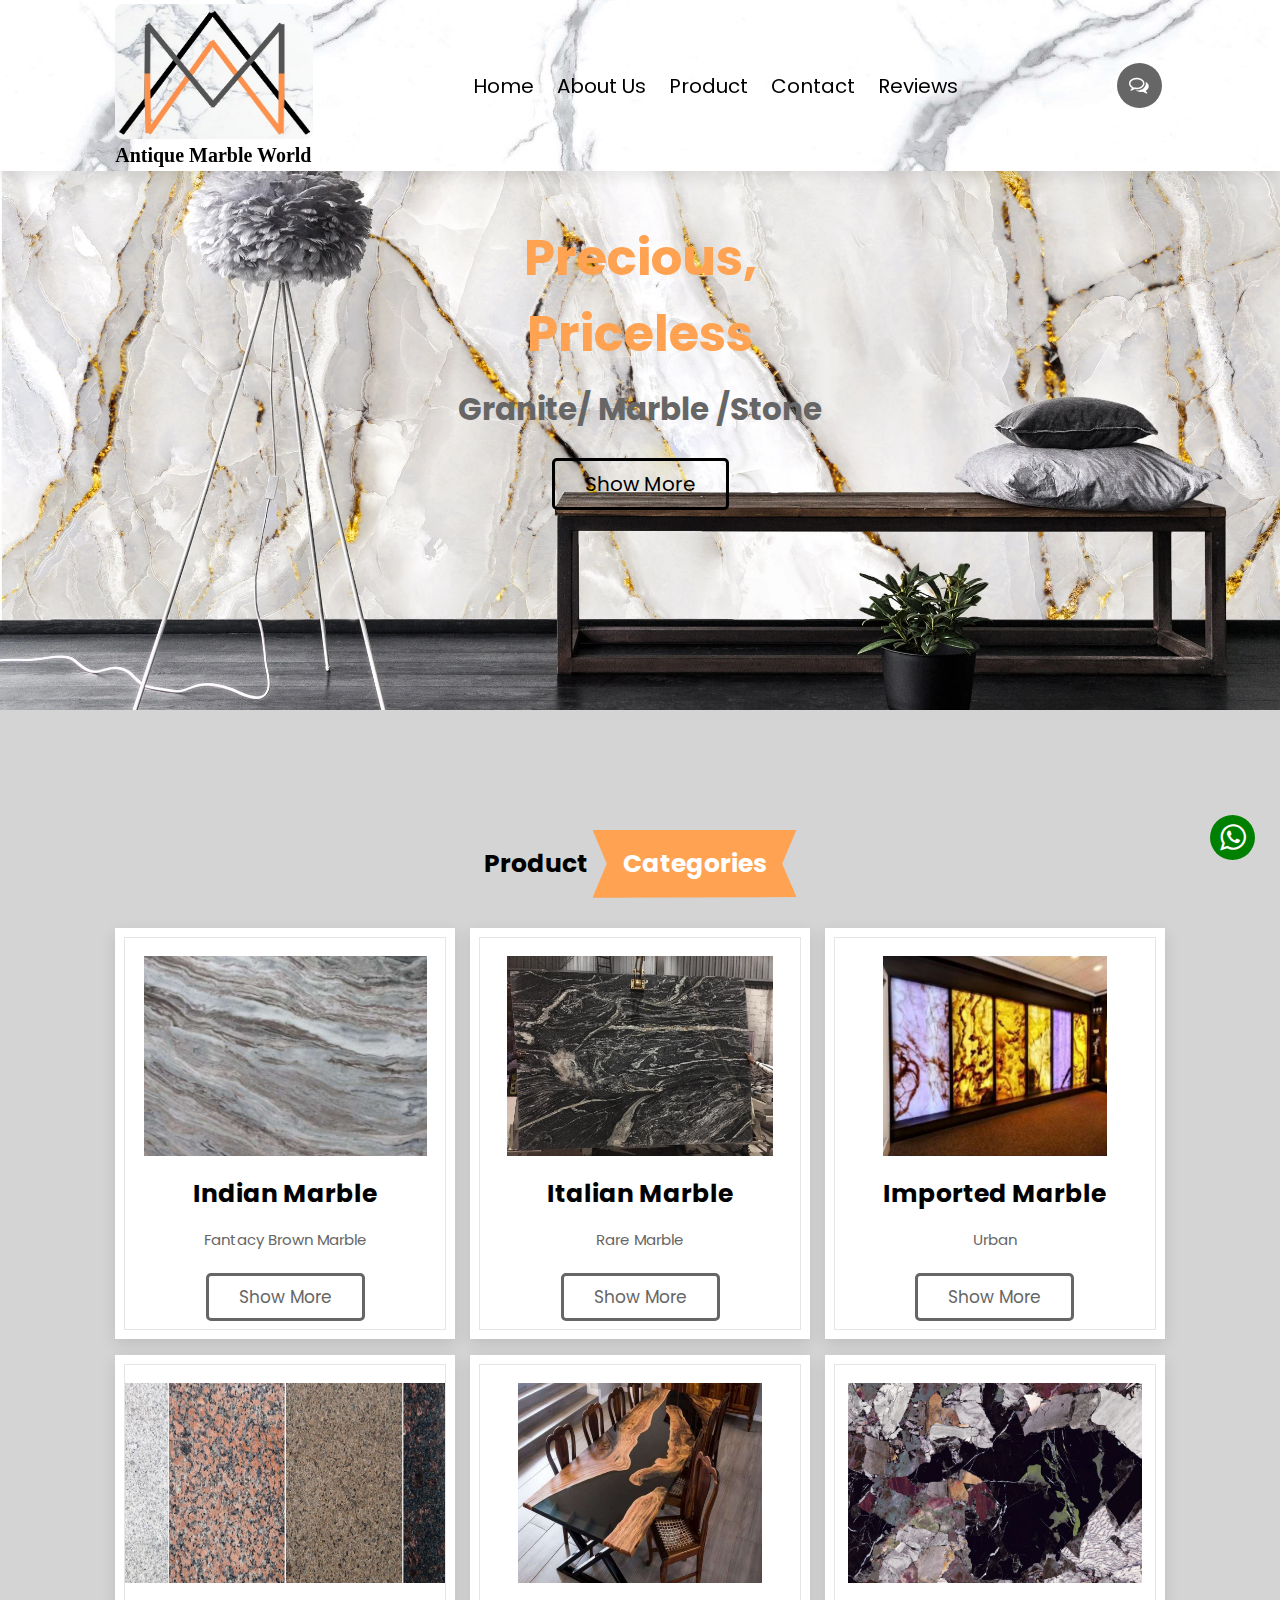
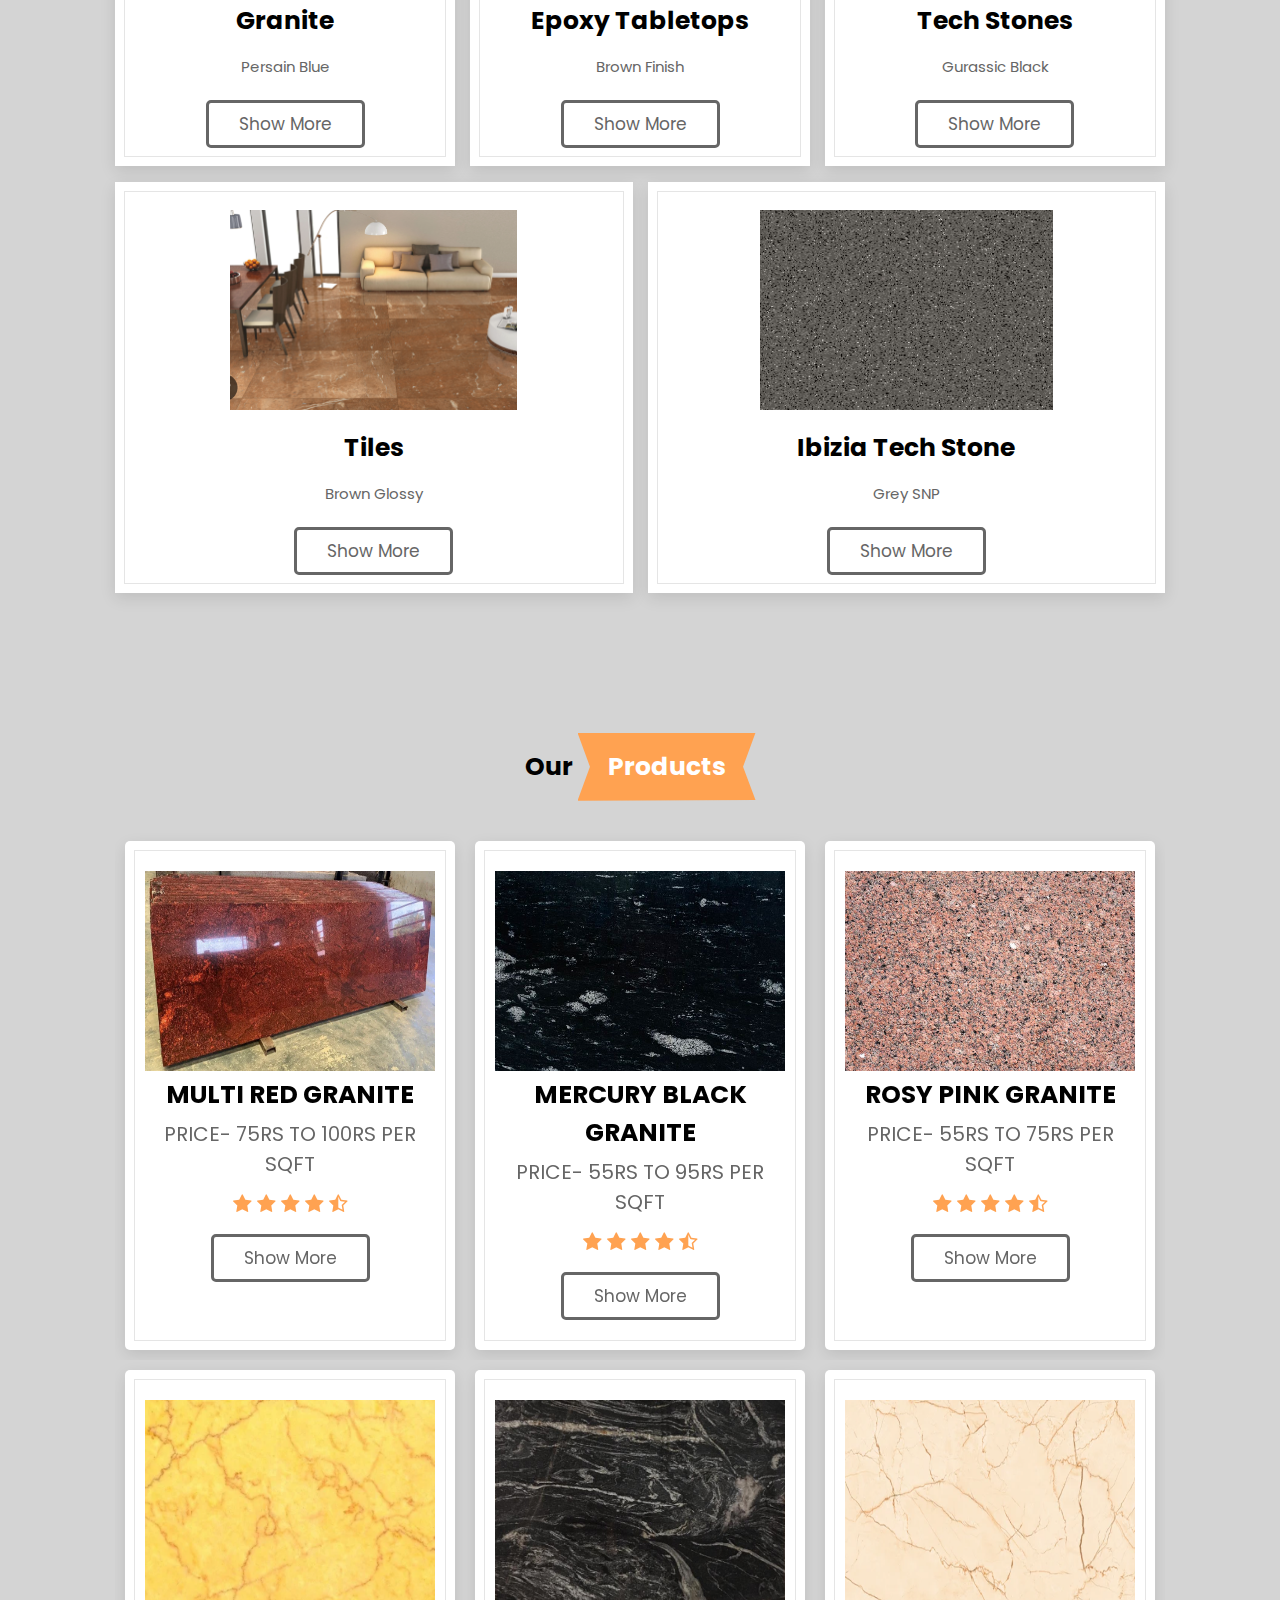
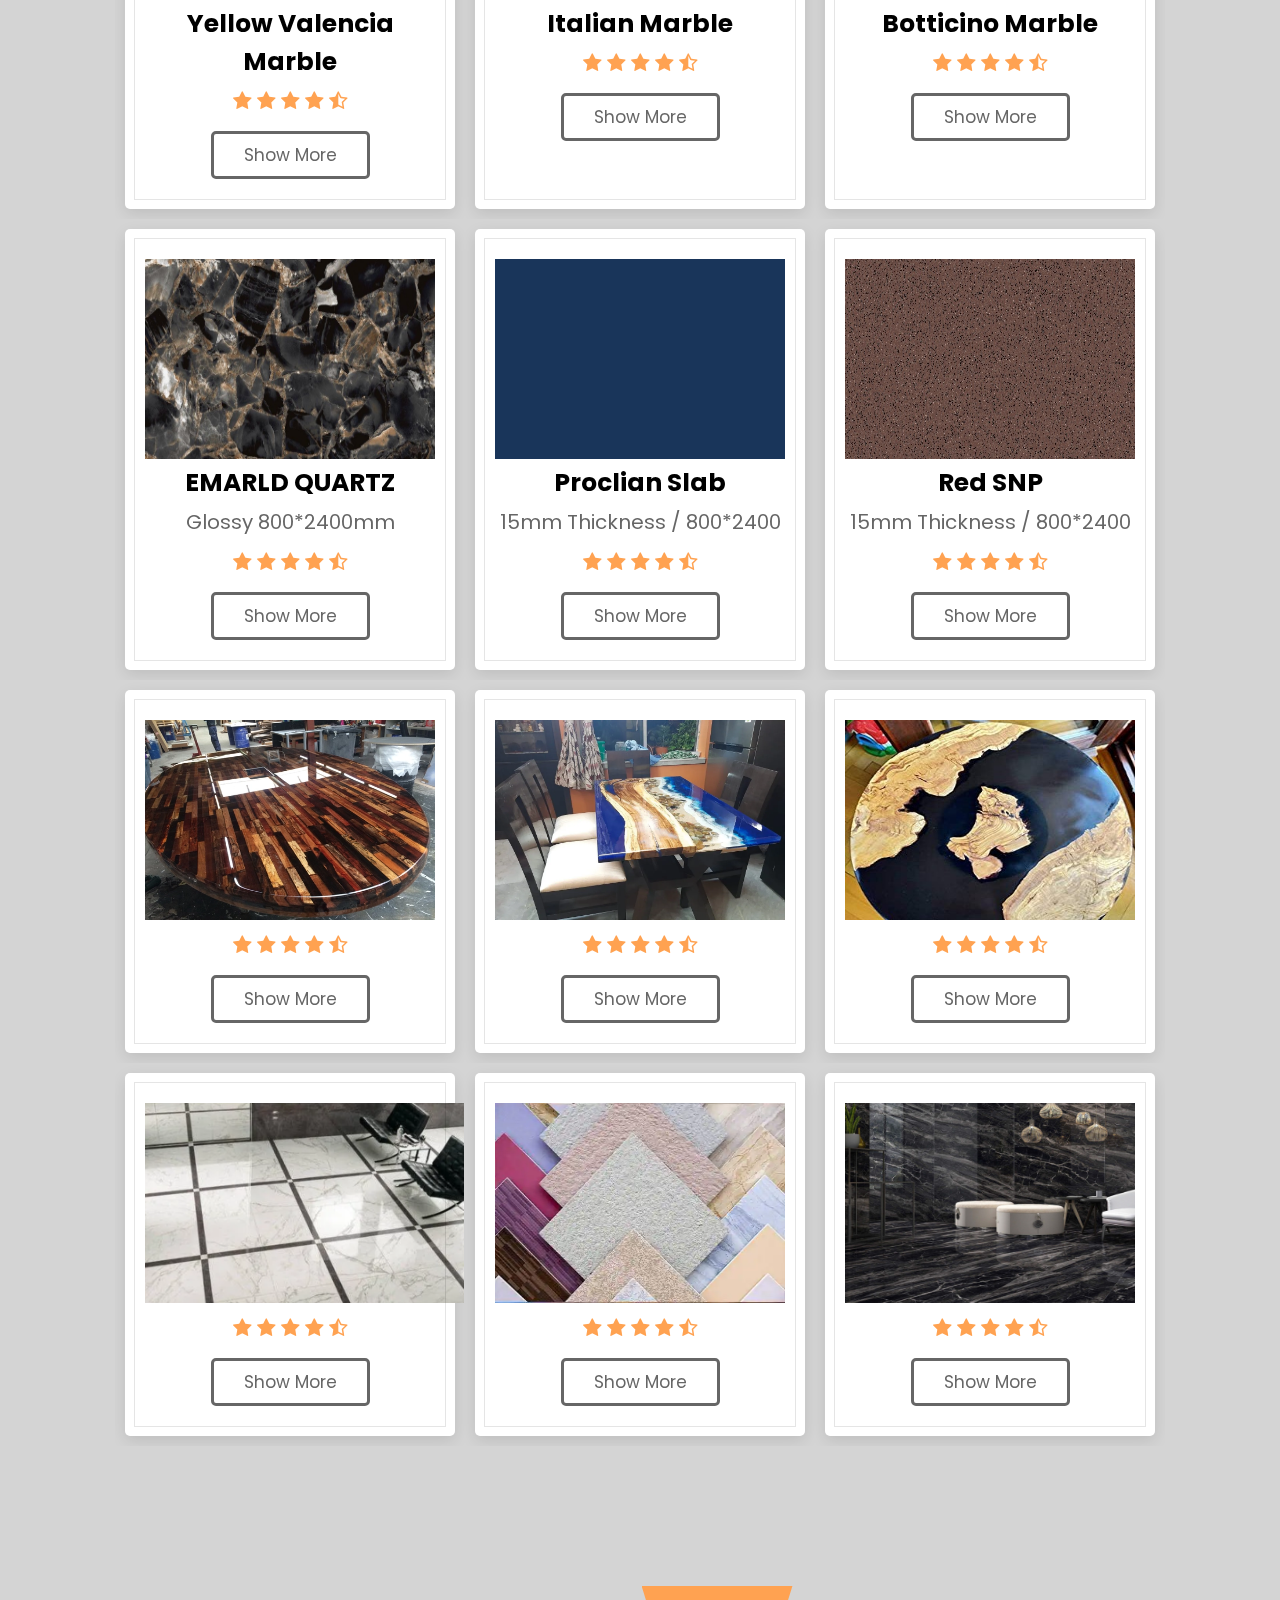
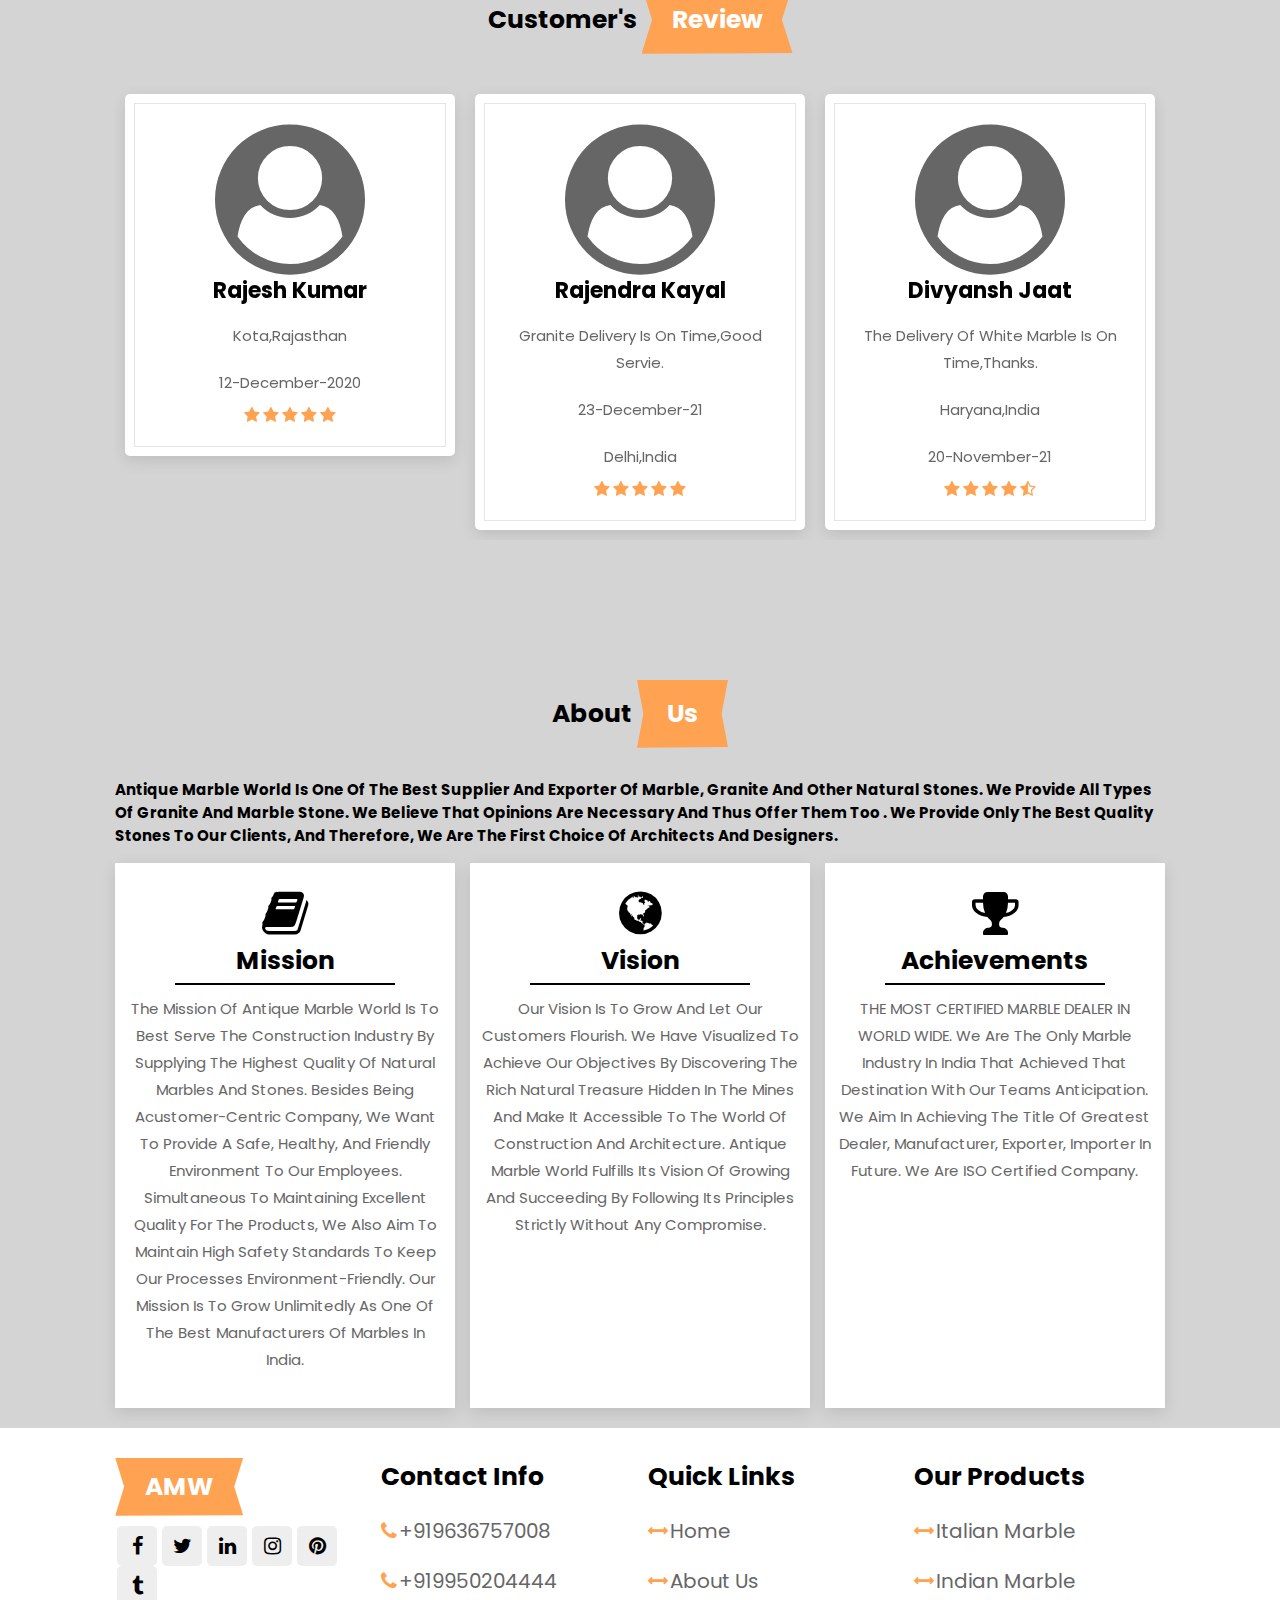
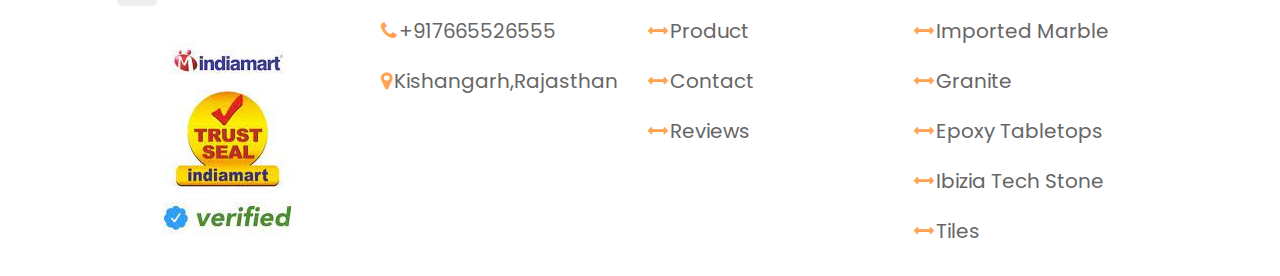
==== commit 57d432a6: "Seventh" ====
--- a/index.html
+++ b/index.html
@@ -15,11 +15,16 @@
 <body>
 
 <header class="header">
-    <a href="#" class="logo"><img class="logoimage" src="images/logo.png"><img class="firmname" src="images/Firm Name.png"></a>
+    <a href="#" class="logo"><img class="logoimage" src="images/logo icon.jpg"><h1>Antique Marble World</h1>
+     </a>
     <nav class="navbar">
         <a href="#home">Home</a>
         <a href="#aboutus">About Us</a>
-        <a href="#product">Product</a>
+        
+        <a href="#product" class="product">Product</a>
+       
+         
+       
         <a href="#contact">contact</a>
         <a href="#review">Reviews</a>
 
@@ -27,28 +32,57 @@
         <div class="icons">
             <div class="fa fa-bars" id="menu-btn"></div>
            
-            <div class="fa fa-whatsapp" id="whatsapp-btn"  aria-hidden="true"></div>
+          <div class="chat"><div class="fa fa-comments-o" id="chat" aria-hidden="true"></div></div>  
             </div>
             
-                <form action="" class="contact">
-                    <h3>Chat with Us</h3>
-                    <input type="text" placeholder="Name"  id="name" class="box">
+                <form action="" class="contact" onsubmit="sendEmail(); reset(); return false;">
+                    <h3>Submit Your Enquiry</h3>
+                    <input type="text" placeholder="Name"  id="name" class="box" required>
+                    <input type="email" placeholder="Email"  id="email" class="box">
+                    <input type="number" placeholder="Contact Number"  id="number" class="box" required>
                   
-                    <input type="text" placeholder="Comments..." id="comment" class="box">
-                    <input type="submit" placeholder="submit" class="btn" onclick="gotowhatsapp()" value="Submit">
+                    <input type="text" placeholder="Write your message here.." id="message" class="box">
+                    <input type="submit" placeholder="submit" class="btn" value="Submit" >
                 </form>
     </header>
+    <div class="whatsapp-btn">
+        <i class="fa fa-whatsapp" aria-hidden="true" onclick="gotowhatsapp()">
+</i></div>
     <section class="home" id="home">
         <div class="content">
             <h3>Precious,<h3>
                 <h3>Priceless<h3>
-                    <h2>Granite/Marble/Stone</h2>
+                    <h2>Granite/ Marble /Stone</h2>
                     <a href="#showall" class="btn">Show More</a>
             </div>
 
     </section>
     <section class="product" id="product">
         <h1 class="heading">Product <span>Categories</span></h1>
+        <div class="box-container">
+            <div class="box">
+                <img src="images/Indian marble.png">
+                <h3>Indian Marble</h3>
+                <p>Fantacy Brown Marble</p>
+                <a href="indianmarble.html#indianmarble" class="btn">Show more</a>
+            </div>
+            
+            <div class="box">
+                <img src="images/rare marble.png">
+                <h3>Italian Marble</h3>
+                <p>Rare Marble</p>
+                <a href="italicmarble.html#italicmarble" class="btn">Show more</a>
+            </div>
+            
+            <div class="box">
+                <img src="images/Imported marble.png">
+                <h3>Imported Marble</h3>
+                <p>Urban</p>
+                <a href="importedmarble.html#importedmarble" class="btn">Show more</a>
+            </div>
+           
+        </div>
+        <br>
         <div class="box-container">
             <div class="box">
                 <img src="images/granite.jpg" width="100%">
@@ -56,11 +90,12 @@
                 <p>Persain Blue</p>
                 <a href="product.html#granite" class="btn">Show more</a>
             </div>
+            
             <div class="box">
-                <img src="images/rare marble.png">
-                <h3>Italic Marble</h3>
-                <p>Rare Marble</p>
-                <a href="italicmarble.html#italicmarble" class="btn">Show more</a>
+                <img src="images/tabletops.png">
+                <h3>Epoxy Tabletops</h3>
+                <p>Brown Finish</p>
+                <a href="tabletops.html#tabletop" class="btn">Show more</a>
             </div>
             <div class="box">
                 <img src="images/Jurassic black.png">
@@ -68,44 +103,22 @@
                 <p>Gurassic Black</p>
                 <a href="stone.html#stone" class="btn">Show more</a>
             </div>
-           
-        </div>
-        <br>
+           </div>
+           <br>
         <div class="box-container">
+           
+            <div class="box">
+                <img src="images/tiles.png">
+                <h3>Tiles</h3>
+                <p>Brown Glossy</p>
+                <a href="tile.html#tile" class="btn">Show more</a>
+            </div>
             <div class="box">
                 <img src="images/greysnp.png">
                 <h3>Ibizia Tech Stone</h3>
                 <p>Grey SNP</p>
                 <a href="stone.html#stone" class="btn">Show more</a>
             </div>
-            <div class="box">
-                <img src="images/tabletops.png">
-                <h3>Epoxy Tabletops</h3>
-                <p>Brown Finish</p>
-                <a href="tabletops.html#tabletop" class="btn">Show more</a>
-            </div>
-            <div class="box">
-                <img src="images/Imported marble.png">
-                <h3>Imported Marble</h3>
-                <p>Urban</p>
-                <a href="italicmarble.html#italicmarble" class="btn">Show more</a>
-            </div>
-           </div>
-           <br>
-        <div class="box-container">
-           
-            <div class="box">
-                <img src="images/tiles.png">
-                <h3>Tiles</h3>
-                <p>Brown Glossy</p>
-                <a href="tile.html#tile" class="btn">Show more</a>
-            </div>
-            <div class="box">
-                <img src="images/Indian marble.png">
-                <h3>Indian Marble</h3>
-                <p>Fantacy Brown Marble</p>
-                <a href="italicmarble.html#indianmarble" class="btn">Show more</a>
-            </div>
         </div>
         </section>
 
@@ -305,7 +318,7 @@
             </div>
             <div class="swiper-slide box">
                 <img src="images/grey snp.jpg" width="100%">
-                <h3>GERY SNP</h3>
+                <h3>GREY SNP</h3>
             <p>15mm Thickness / 800*2400</p>
             <div class="star">
                 <i class="fa fa-star"></i>
@@ -517,21 +530,44 @@
     <div class="swiper review-slider">
         <div class="swiper-wrapper">
             <div class="swiper-slide box">
-                <img src="images/navona.png" alt="">
-                <p>Good quality and Price</p>
-                <h3>Harshita Kumari</h3>
+               <i class="fa fa-user-circle"></i>
+           
+                <h3>Rajendra Kayal</h3>
+                <p>Granite delivery is on time,good servie.</p>
+                <p>23-December-21</p>
+                <p>Delhi,India</p>
                 <div class="star">
                     <i class="fa fa-star"></i>
                     <i class="fa fa-star"></i>
                     <i class="fa fa-star"></i>
                     <i class="fa fa-star"></i>
+                    <i class="fa fa-star"></i>
+                </div>
+            </div>
+            <div class="swiper-slide box">
+                <i class="fa fa-user-circle"></i>
+               
+               
+                <h3>Divyansh Jaat</h3>
+                <p>The Delivery of white marble is on time,Thanks.</p>
+                <p>Haryana,India</p>
+                <p>20-November-21</p>
+               
+                <div class="star">
+                    <i class="fa fa-star"></i>
+                    <i class="fa fa-star"></i>
+                    <i class="fa fa-star"></i>
+                    <i class="fa fa-star"></i>
                     <i class="fa fa-star-half-o"></i>
                 </div>
             </div>
             <div class="swiper-slide box">
-                <img src="images/navona.png" alt="">
-                <p>Good quality and Price</p>
-                <h3>Divya Agarwal</h3>
+                <i class="fa fa-user-circle"></i>
+               
+                <h3>Saket Agarwal</h3>
+                <p>Good quality and Price.</p>
+                <p>Bundi,Rajasthan</p>
+                <p>15-June-21</p>
                 <div class="star">
                     <i class="fa fa-star"></i>
                     <i class="fa fa-star"></i>
@@ -541,27 +577,59 @@
                 </div>
             </div>
             <div class="swiper-slide box">
-                <img src="images/navona.png" alt="">
-                <p>Good quality and Price</p>
-                <h3>Saket Agarwal</h3>
+                <i class="fa fa-user-circle"></i>
+              
+                <h3>Vishnu Bhatt</h3>
+                <p>Jaipur,Rajasthan</p>
+                <p>1-June-21</p>
                 <div class="star">
                     <i class="fa fa-star"></i>
                     <i class="fa fa-star"></i>
                     <i class="fa fa-star"></i>
                     <i class="fa fa-star"></i>
+                    <i class="fa fa-star"></i>
+                </div>
+            </div>
+            <div class="swiper-slide box">
+                <i class="fa fa-user-circle"></i>
+              
+                <h3>Aakash Gurjar</h3>
+                <p>Churu,Rajasthan</p>
+                <p>1-Feb-21</p>
+                <div class="star">
+                    <i class="fa fa-star"></i>
+                    <i class="fa fa-star"></i>
+                    <i class="fa fa-star"></i>
+                    <i class="fa fa-star"></i>
                     <i class="fa fa-star-half-o"></i>
                 </div>
             </div>
             <div class="swiper-slide box">
-                <img src="images/navona.png" alt="">
-                <p>Good quality and Price</p>
-                <h3>Harshita Kumari</h3>
+                <i class="fa fa-user-circle"></i>
+              
+                <h3>Ramkrishna Mandal</h3>
+                <p>Utter Pradesh</p>
+                <p>10-June-21</p>
                 <div class="star">
                     <i class="fa fa-star"></i>
                     <i class="fa fa-star"></i>
                     <i class="fa fa-star"></i>
                     <i class="fa fa-star"></i>
-                    <i class="fa fa-star-half-o"></i>
+                    <i class="fa fa-star"></i>
+                </div>
+            </div>
+            <div class="swiper-slide box">
+                <i class="fa fa-user-circle"></i>
+              
+                <h3>Rajesh Kumar</h3>
+                <p>Kota,Rajasthan</p>
+                <p>12-December-2020</p>
+                <div class="star">
+                    <i class="fa fa-star"></i>
+                    <i class="fa fa-star"></i>
+                    <i class="fa fa-star"></i>
+                    <i class="fa fa-star"></i>
+                    <i class="fa fa-star"></i>
                 </div>
             </div>
         </div>
@@ -622,6 +690,7 @@
                 <a href="https://www.pinterest.com/antiquemarbleworld/" class="fa fa-pinterest"></a>
                <a href="https://www.tumblr.com/blog/antiquemarbleworld" class="fa fa-tumblr"></a>
             </div>
+            <img src="images/indiamart.png" alt="" class="quality">
         </div>
         <div class="box">
             <h3>Contact Info </h3>
@@ -642,13 +711,22 @@
             <a href="#review" class="links"><i class="fa fa-arrows-h"></i>Reviews</a>
         </div>
         <div class="box">
-           
+            <h3>Our Products</h3>
+           
+            <a href="italicmarble.html#italicmarble" class="links"><i class="fa fa-arrows-h"></i>Italian Marble</a>
+            <a href="indianmarble.html#indianmarble" class="links"><i class="fa fa-arrows-h"></i>Indian Marble</a>
+            <a href="importedmarble.html#importedmarble" class="links"><i class="fa fa-arrows-h"></i>Imported Marble</a>
+            <a href="product.html#granite" class="links"><i class="fa fa-arrows-h"></i>Granite</a>
+            <a href="tabletops.html#tabletop" class="links"><i class="fa fa-arrows-h"></i>Epoxy Tabletops</a>
+            <a href="stone.html#stone" class="links"><i class="fa fa-arrows-h"></i>Ibizia Tech Stone</a>
+            <a href="tile.html#tile" class="links"><i class="fa fa-arrows-h"></i>Tiles</a>
+          
+        </div>
         
-        <img src="images/indiamart.png" alt="" class="quality">
-       
-        </div>
     </div>
 </section>
+
+
 
 
 
@@ -662,20 +740,11 @@
 <script src="https://cdn.jsdelivr.net/npm/swiper@8/swiper-bundle.min.js"></script>
 <script src="js/script.js"></script>
 <script src="https://cdnjs.cloudflare.com/ajax/libs/jquery/3.2.1/jquery.min.js"></script>
-<script>
-    function gotowhatsapp() {
-
-        var name = document.getElementById("name").value;
-        var comment = document.getElementById("comment").value;
-       
-
-        var url = "https://wa.me/917976029457?text="
-            + "Name: " + name + "%0a"
-            + "comment: " + comment + "%0a"
-         
-
-        window.open(url, '_blank').focus();
-    }
+<script src="https://smtpjs.com/v3/smtp.js">
+
 </script>
+
+
+
 </body>
 </html>--- a/css/style.css
+++ b/css/style.css
@@ -1,6 +1,6 @@
 @import url('https://fonts.googleapis.com/css2?family=Poppins:wght@500;700&display=swap');
 :root{
-    --peach:rgb(231, 111, 111);
+    --peach:#ffa251;
     --black:#130f40;
     --light-color:#666;
     --box-shadow:0 .5rem 1.5rem rgba(0,0,0,.1);
@@ -26,7 +26,7 @@
    
 }
 body{
-    background: #eee;
+    background: #d4d4d4;
     
 }
 section{
@@ -53,8 +53,8 @@
     padding: .8rem 3rem;
     font-size: 1.7rem;
     border-radius: .5rem;
-    border: .2rem solid black;
-    color: var(--black);
+    border: .3rem solid var(--light-color) ;
+    color: var(--light-color);
     cursor: pointer;
     background: none;
 }
@@ -71,19 +71,23 @@
     display: flex;
     align-items: center;
     justify-content: space-between;
-    padding:2rem 9%;
-    background: black;
+    padding:0.4rem 9%;
+    background:url(../images/vivo\ stone.jpg);
     box-shadow: var(--box-shadow);
 }
-.header .logo{
-    font-size: 1.8rem;
+.header .logo h1{
+    font-size: 2rem;
+  
+    color: black;
+    font-family: Georgia, 'Times New Roman', Times, serif;
     font-weight: bolder;
-    color: rgb(231, 111, 111);
+    
 }
 .header .logo .logoimage{
-    width: 20vh;
-    height: 10vh;
-    border-radius: 20px;
+    width: 22vh;
+    height: 15vh;
+    border-radius: .8rem;
+    
 }
 .header .logo .firmname{
     width: 30vh;
@@ -91,9 +95,10 @@
     border-radius: 20px;
 }
 .header .navbar a{
-    font-size: 1.7rem;
+    font-size:2rem;
     margin: 0 1rem;
-    color: white;
+    color: black;
+   
 }
 .header .navbar a:hover{
     color: var(--peach);
@@ -103,17 +108,27 @@
     width:  4.5rem;
     line-height: 4.5rem;
     border-radius: .5rem;
-    background: black;
-color: white;
+   
+
 font-size: 2rem;
 margin-right: .3rem;
 text-align: center;
 cursor: pointer;
 }
-.header .icons div:hover{
-    background: var(--peach);
+.header .icons .chat{
+    color:white;
+    background: var(--light-color);
+    border-radius: 2.5rem;
+    
+}
+
+.header .icons .chat:hover{
+    background:var(--peach);
+    border-radius: 2.5rem;
     color: white;
 }
+
+
 #menu-btn{
   display: none;
 }
@@ -186,10 +201,10 @@
     display: flex;
     align-items: center;
     justify-content: center;
-    background: url(../images/wallpaper3.jpg) no-repeat;
+    background: url(../images/statuario\ wallpaper.webp) no-repeat;
     background-position: center;
     background-size: cover;
-    padding-top: 30rem;
+    padding-top: 22rem;
     padding-bottom: 20rem;
 }
 .home .content{
@@ -197,25 +212,26 @@
     width: 60rem;
 }
 .home .content h3{
-    color: white;
-    font-size: 4rem;
+    color: var(--peach);
+    font-size: 5rem;
 }
 .home .content h2{
-    color: white;
-    font-size: 2rem;
+    color: var(--light-color);
+    font-size: 3.1rem;
     padding: 1rem 0;
     line-height: 1.8;
    
 }
+
 
 .home .content .btn{
     margin-top: 1rem;
     display: inline-block;
     padding: .8rem 3rem;
-    font-size: 1.7rem;
-    border-radius: .5rem;
-    border: .2rem solid black;
-    color: white;
+    font-size: 2rem;
+    border-radius: .5rem;
+    border: .3rem solid black;
+    color: black;
     cursor: pointer;
     background: none;
 }
@@ -325,6 +341,11 @@
     width: 20rem;
     border-radius: 50%;
 }
+.review .review-slider .box i{
+  font-size: 15rem;
+  color: var(--light-color);
+}
+
 .review .review-slider .box p{
     padding: 1rem 0;
     line-height: 1.8;
@@ -366,13 +387,14 @@
 }
 .footer .box-container .box .links{
     display: block;
-    font-size: 2.5rem;
+    font-size: 2rem;
     color:var(--light-color);
     padding: 1rem 0;
+  
 }
 .footer .box-container .box .links i{
     color:var(--peach);
-    padding-right: .5rem;
+    padding-right: .2rem;
    }
    .footer .box-container .box .links:hover i{
     
@@ -500,9 +522,14 @@
 
 }
 .container{
-    padding: 1rem 5%;
-    background: #eee;
-  }
+    padding: 4rem 5%;
+    background: white
+  }
+  .container h2{
+    font-size: 1.7rem;
+    color: var(--light-color);
+  }
+
 
   .product-div{
 margin: 1rem 0;
@@ -516,6 +543,28 @@
   }
  .product-div-right{
     padding: 20px;
+  }
+.getpricebtn{
+   
+    border-radius: .5rem;
+    border: .2rem solid  ;
+    color: var(--peach);
+    cursor: pointer;
+    background: none;
+   text-align: center;
+  
+   display: inline-block;
+   padding: .1rem 3rem;
+   font-size: 1.2rem;
+  }
+  .description{
+    margin-top: 1rem;
+  }
+  .description p{
+    font-size: 1.2rem;
+   }
+  .description .readmore{
+   color: red;
   }
  .hover-container{
     display: flex;
@@ -594,7 +643,7 @@
 .popup .close{
     position: absolute;
     right: 20px;
-   margin-top: 6rem;
+  
     font-size: 30px;
     color: black;
     font-weight: bold;
@@ -635,6 +684,33 @@
     font-family: inherit;
 
 }
+.popup  .details .btn{
+  
+   
+   background: white;
+ 
+   color: black;
+  
+
+}
+.popup  .details .btn:hover{
+  
+   
+    background: var(--light-color);
+  
+  color: white;
+   
+ 
+ }
+.popup  .details .btn:hover{
+  
+   
+  
+  
+    color: black;
+   
+ 
+ }
 
 
 .popup .box-container{
@@ -706,6 +782,29 @@
     height: 80px;
 
 }
+.whatsapp-btn{
+    height: 4.5rem;
+    width:  4.5rem;
+    line-height: 4.5rem;
+  
+   
+
+
+
+text-align: center;
+cursor: pointer;
+   
+    position: fixed;
+    bottom: 40px;
+    right: 25px;
+    font-size: 3rem;
+    background-color: green;
+   border-radius: 11rem;
+   color: white;
+
+}
+#more {display: none;}
+.
 
 
 
@@ -779,6 +878,11 @@
 @media(max-width:768px){
     #menu-btn{
         display: inline-block;
+        color: var(--light-color);
+    }
+    #menu-btn:hover{
+        background: var(--peach);
+        color: white
     }
     .header .search-form{
         width: 90%;
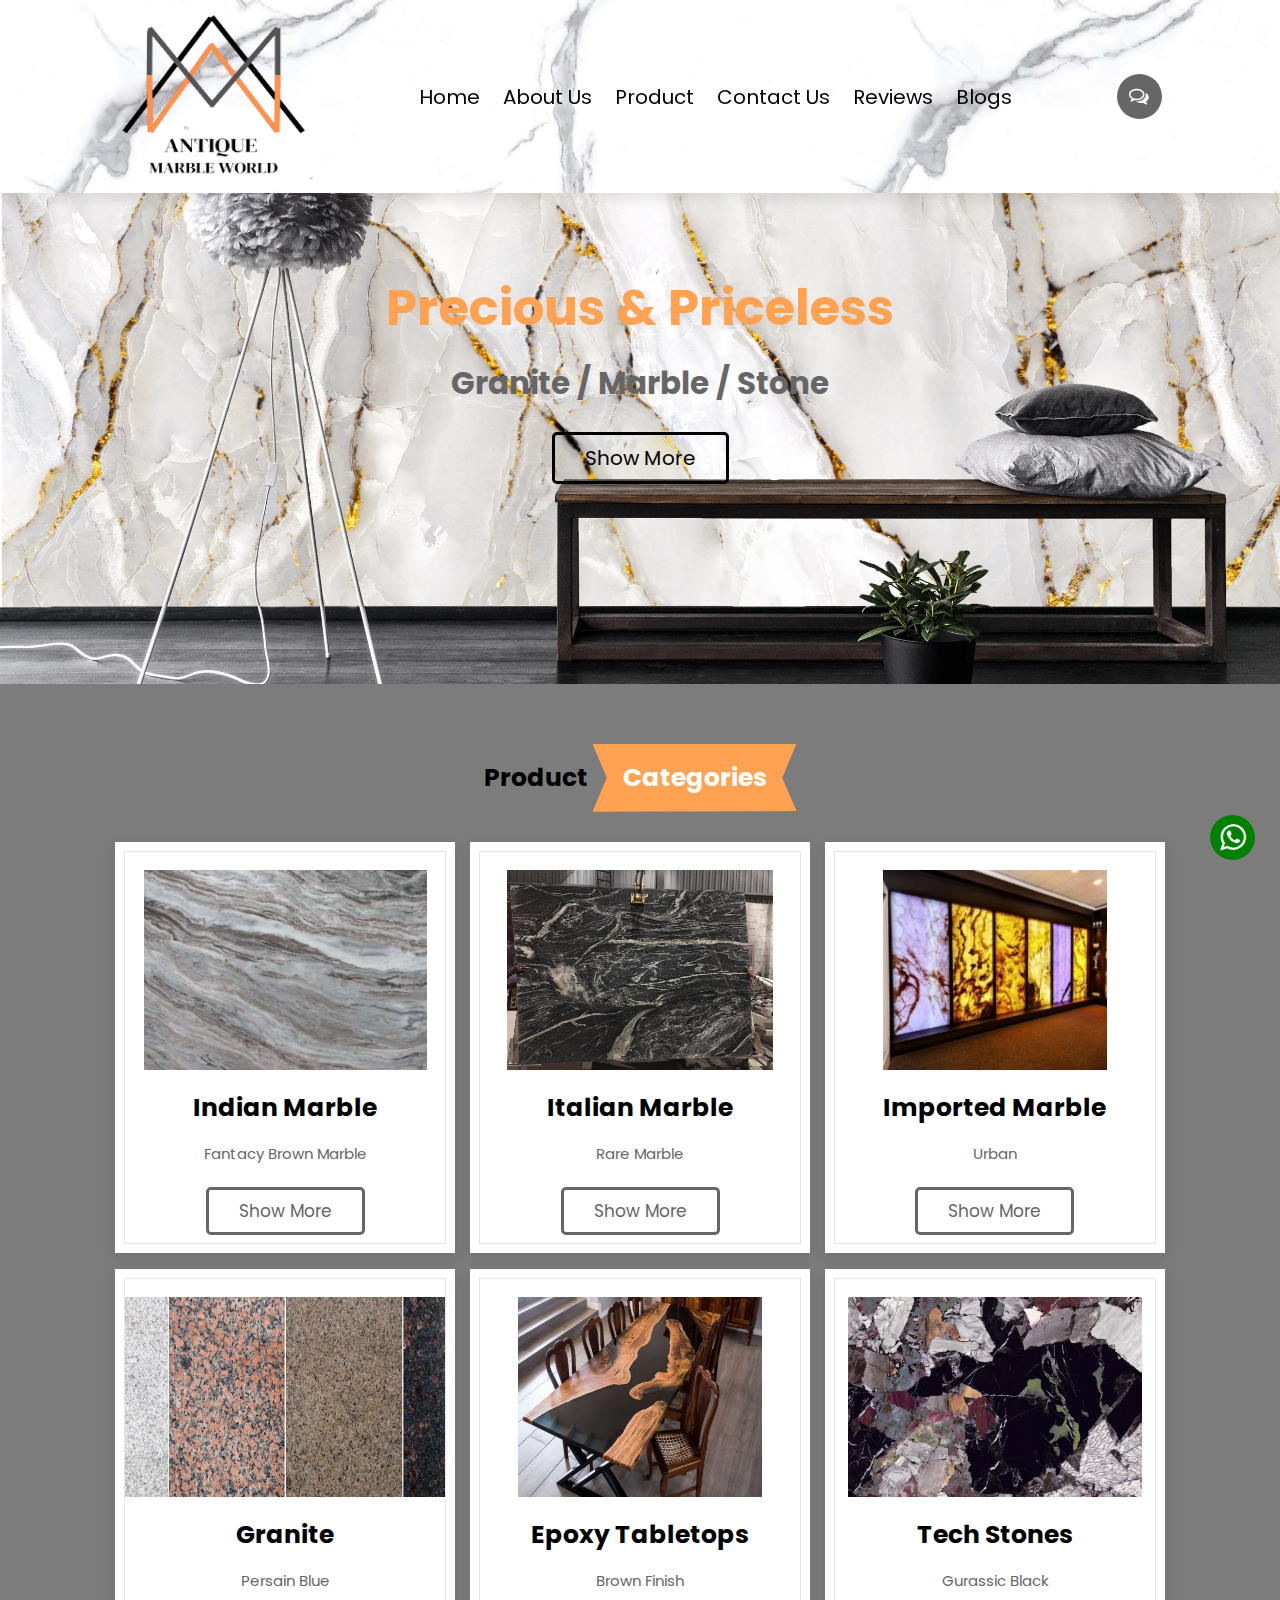
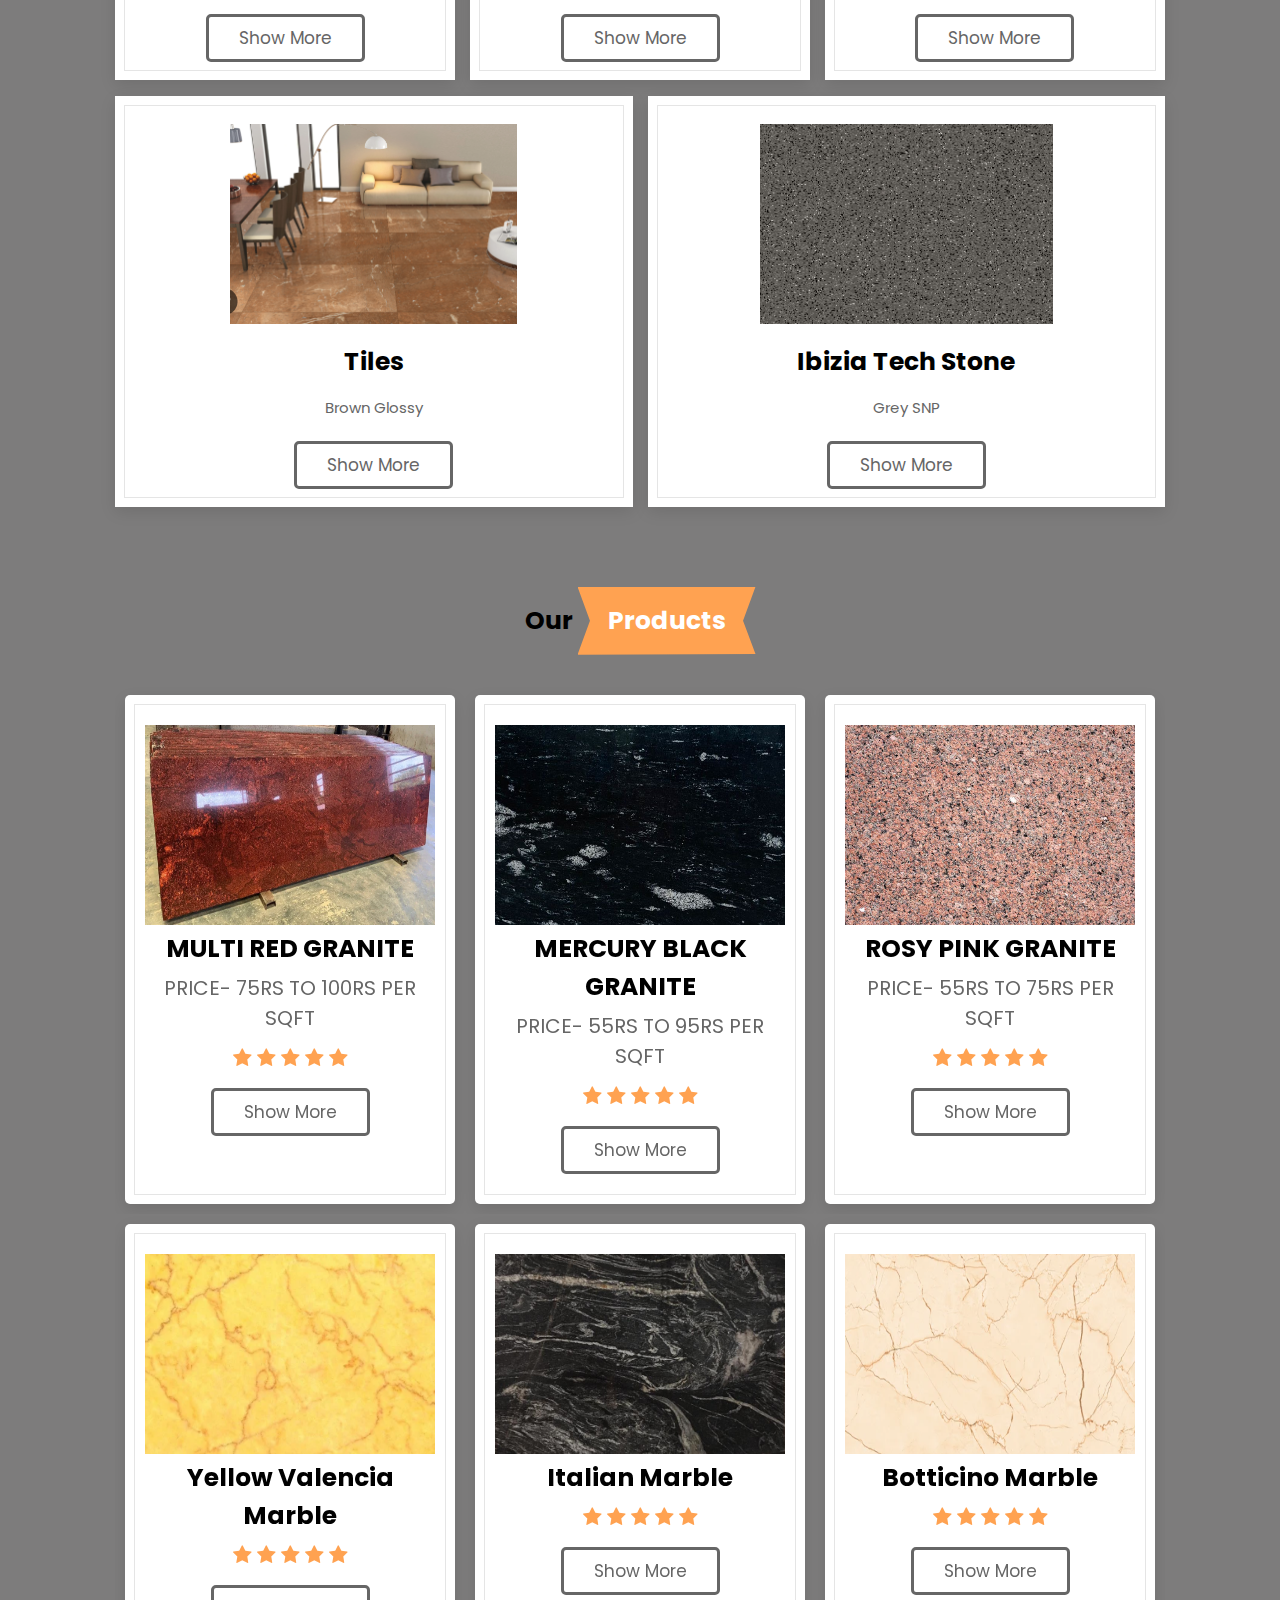
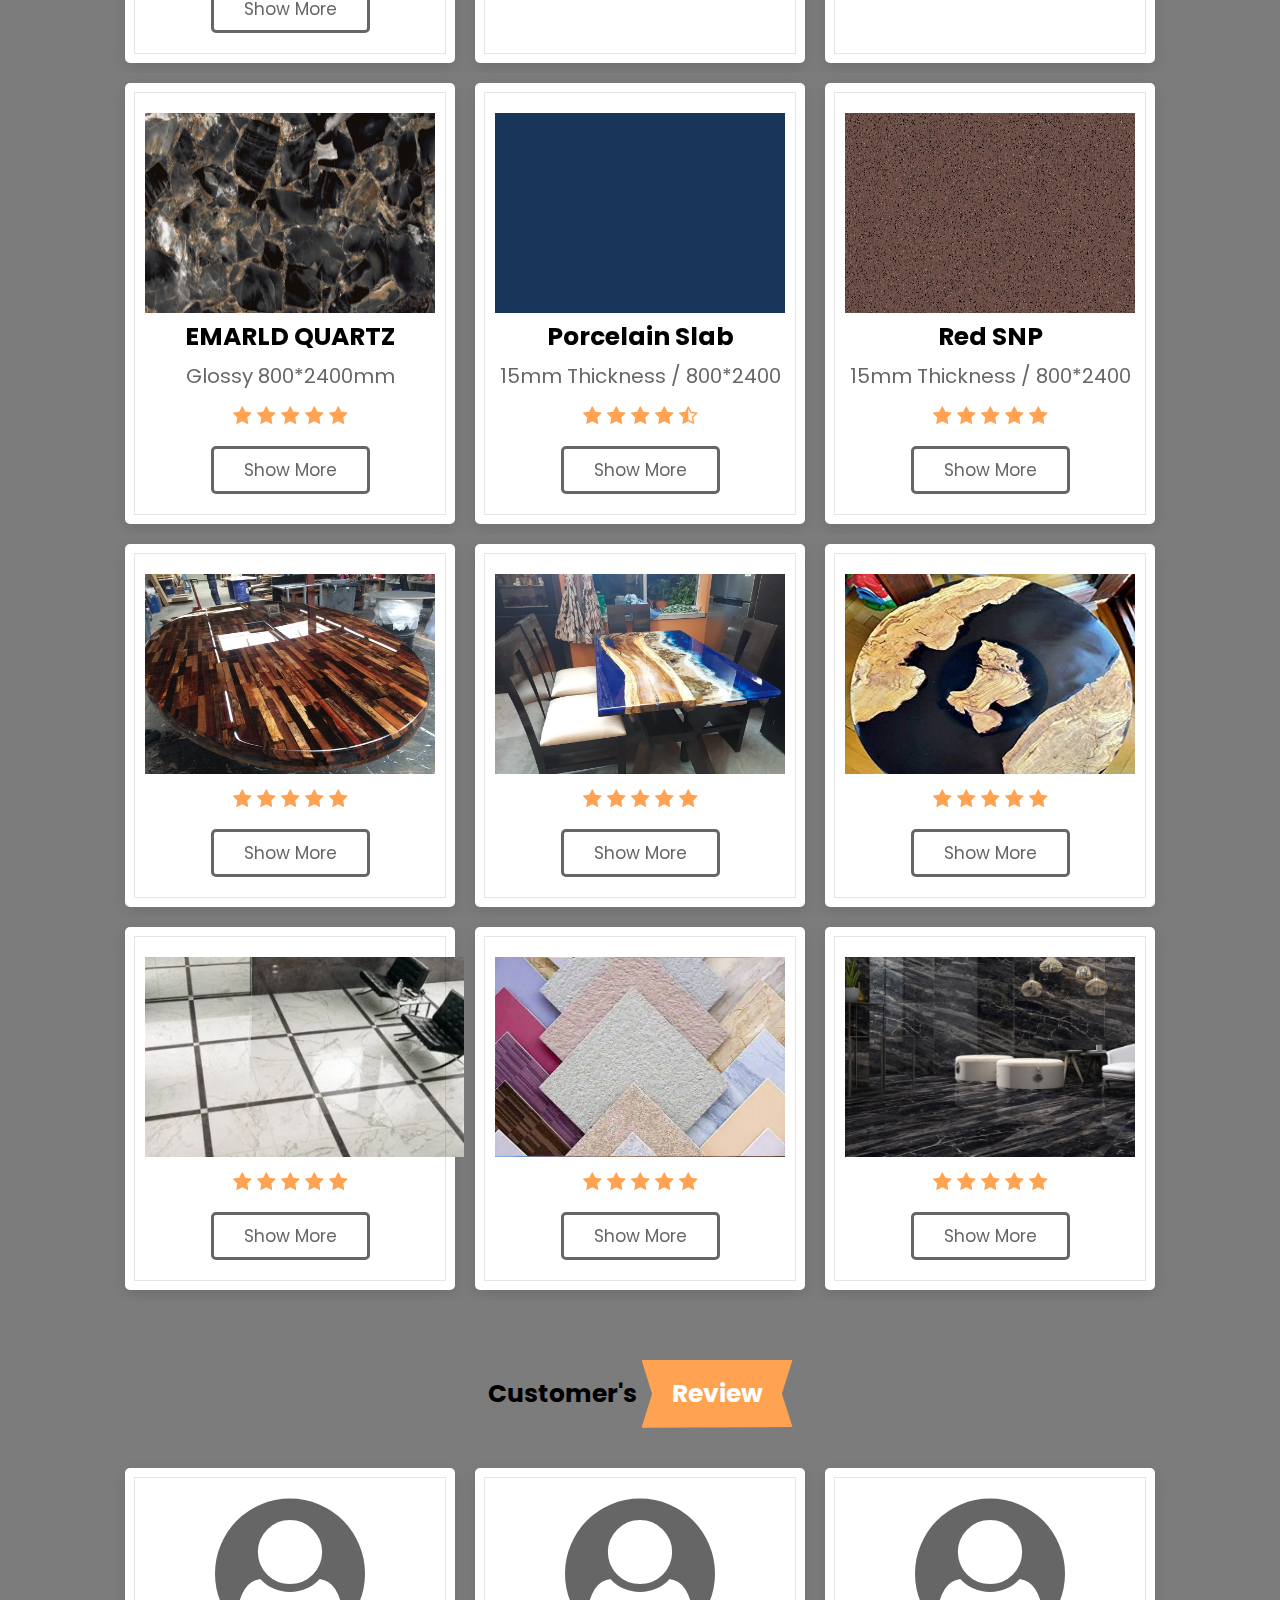
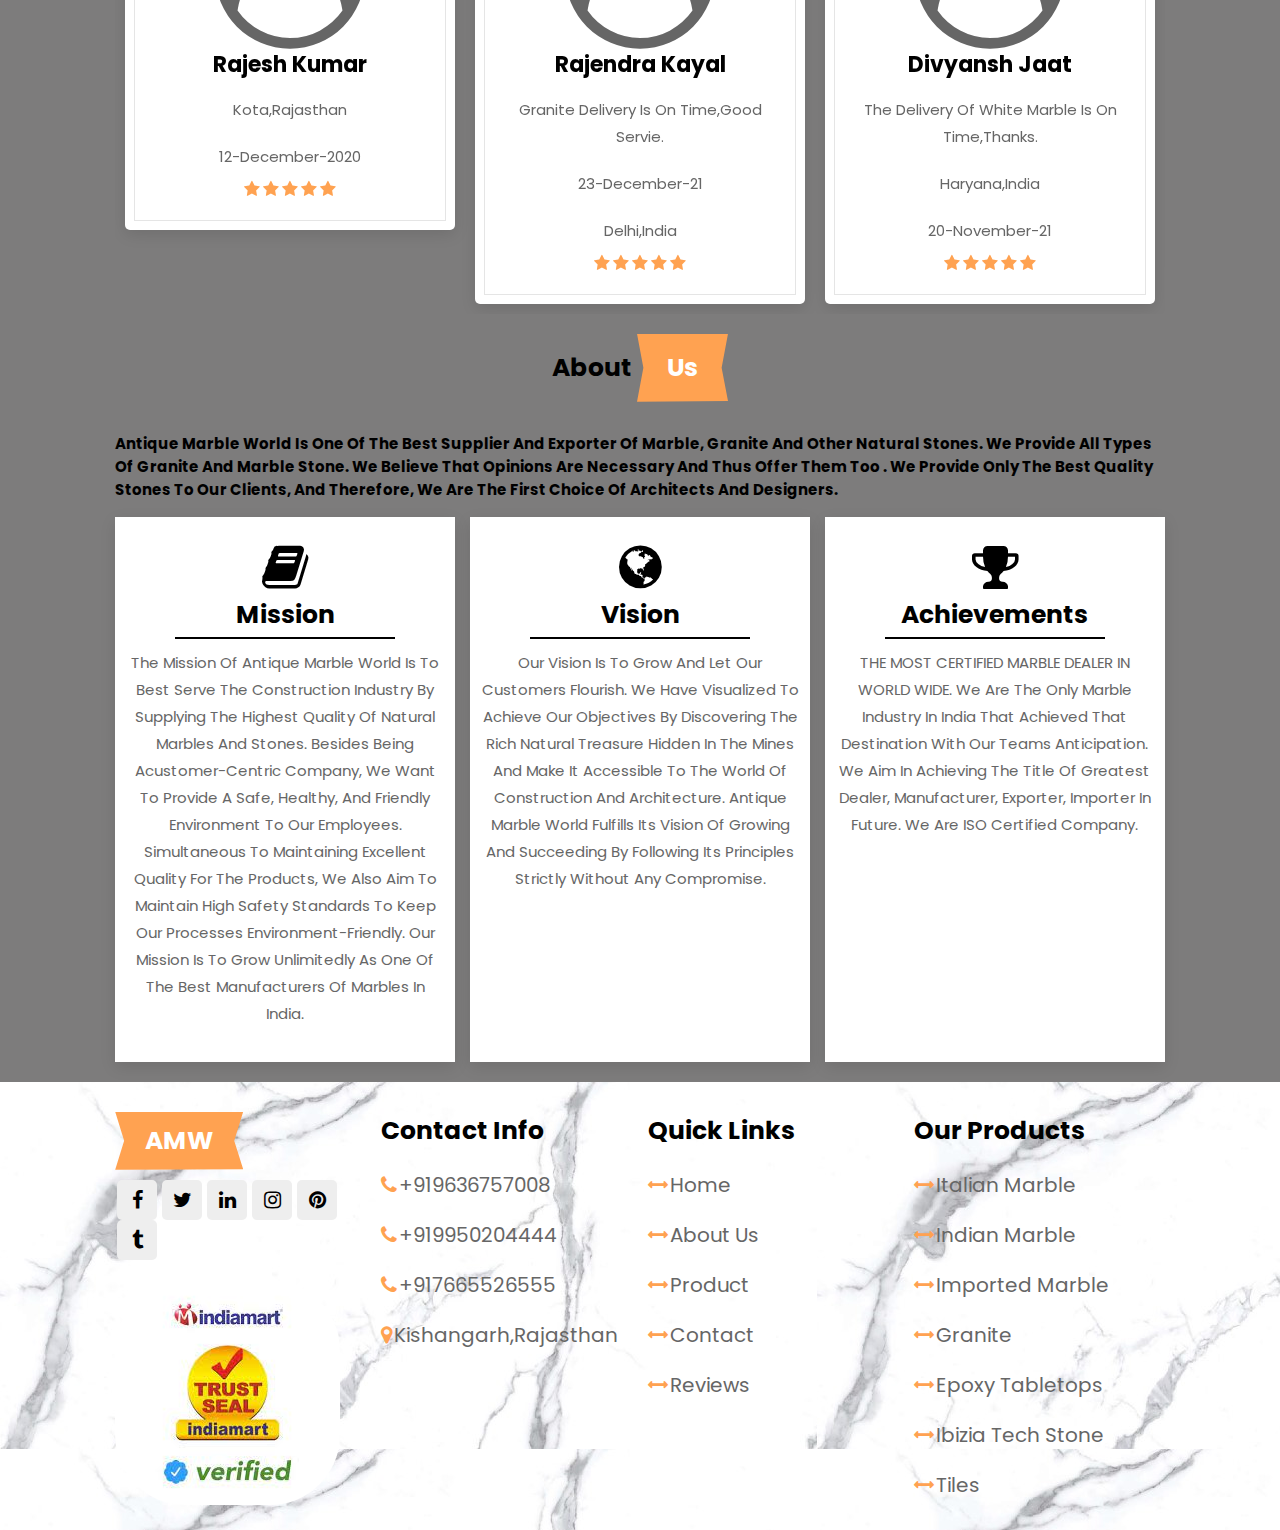
==== commit 32710faa: "tenth" ====
--- a/index.html
+++ b/index.html
@@ -15,7 +15,7 @@
 <body>
 
 <header class="header">
-    <a href="#" class="logo"><img class="logoimage" src="images/logo icon.jpg"><h1>Antique Marble World</h1>
+    <a href="#" class="logo"><img class="logoimage" src="images/trans logo.png">
      </a>
     <nav class="navbar">
         <a href="#home">Home</a>
@@ -25,8 +25,9 @@
        
          
        
-        <a href="#contact">contact</a>
+        <a href="#contact">Contact Us</a>
         <a href="#review">Reviews</a>
+        <a href="blog.html#bloghome">Blogs</a>
 
         </nav>
         <div class="icons">
@@ -50,11 +51,13 @@
 </i></div>
     <section class="home" id="home">
         <div class="content">
-            <h3>Precious,<h3>
-                <h3>Priceless<h3>
-                    <h2>Granite/ Marble /Stone</h2>
+            <h3>Precious & Priceless<h3>
+                
+                    <h2>Granite / Marble / Stone</h2>
                     <a href="#showall" class="btn">Show More</a>
             </div>
+           
+          
 
     </section>
     <section class="product" id="product">
@@ -135,7 +138,7 @@
                 <i class="fa fa-star"></i>
                 <i class="fa fa-star"></i>
                 <i class="fa fa-star"></i>
-                <i class="fa fa-star-half-o"></i>
+                <i class="fa fa-star"></i>
             </div>
             <a href="product.html#mercuryblack" class="btn">Show more</a>
             </div>
@@ -148,7 +151,7 @@
                 <i class="fa fa-star"></i>
                 <i class="fa fa-star"></i>
                 <i class="fa fa-star"></i>
-                <i class="fa fa-star-half-o"></i>
+                <i class="fa fa-star"></i>
             </div>
             <a href="product.html#rosepink" class="btn">Show more</a>
             </div>
@@ -161,7 +164,7 @@
                 <i class="fa fa-star"></i>
                 <i class="fa fa-star"></i>
                 <i class="fa fa-star"></i>
-                <i class="fa fa-star-half-o"></i>
+                <i class="fa fa-star"></i>
             </div>
             <a href="product.html#tanbrown" class="btn">Show more</a>
             </div>
@@ -174,7 +177,7 @@
                 <i class="fa fa-star"></i>
                 <i class="fa fa-star"></i>
                 <i class="fa fa-star"></i>
-                <i class="fa fa-star-half-o"></i>
+                <i class="fa fa-star"></i>
             </div>
             <a href="product.html#tigerskin" class="btn">Show more</a>
             </div>
@@ -187,7 +190,7 @@
                 <i class="fa fa-star"></i>
                 <i class="fa fa-star"></i>
                 <i class="fa fa-star"></i>
-                <i class="fa fa-star-half-o"></i>
+                <i class="fa fa-star"></i>
             </div>
             <a href="product.html#fishgold" class="btn">Show more</a>
             </div>
@@ -200,7 +203,7 @@
                 <i class="fa fa-star"></i>
                 <i class="fa fa-star"></i>
                 <i class="fa fa-star"></i>
-                <i class="fa fa-star-half-o"></i>
+                <i class="fa fa-star"></i>
             </div>
             <a href="product.html#mutlired" class="btn">Show more</a>
             </div>
@@ -217,7 +220,7 @@
                 <i class="fa fa-star"></i>
                 <i class="fa fa-star"></i>
                 <i class="fa fa-star"></i>
-                <i class="fa fa-star-half-o"></i>
+                <i class="fa fa-star"></i>
             </div>
             <a href="italicmarble.html#italian" class="btn">Show more</a>
             </div>
@@ -230,7 +233,7 @@
                 <i class="fa fa-star"></i>
                 <i class="fa fa-star"></i>
                 <i class="fa fa-star"></i>
-                <i class="fa fa-star-half-o"></i>
+                <i class="fa fa-star"></i>
             </div>
             <a href="italicmarble.html#botticino" class="btn">Show more</a>
             </div>
@@ -243,7 +246,7 @@
                 <i class="fa fa-star"></i>
                 <i class="fa fa-star"></i>
                 <i class="fa fa-star"></i>
-                <i class="fa fa-star-half-o"></i>
+                <i class="fa fa-star"></i>
             </div>
             <a href="italicmarble.html#beiga" class="btn">Show more</a>
             </div>
@@ -256,7 +259,7 @@
                 <i class="fa fa-star"></i>
                 <i class="fa fa-star"></i>
                 <i class="fa fa-star"></i>
-                <i class="fa fa-star-half-o"></i>
+                <i class="fa fa-star"></i>
             </div>
             <a href="italicmarble.html#redlav" class="btn">Show more</a>
             </div>
@@ -269,7 +272,7 @@
                 <i class="fa fa-star"></i>
                 <i class="fa fa-star"></i>
                 <i class="fa fa-star"></i>
-                <i class="fa fa-star-half-o"></i>
+                <i class="fa fa-star"></i>
             </div>
             <a href="italicmarble.html#seawave" class="btn">Show more</a>
             </div>
@@ -282,7 +285,7 @@
                 <i class="fa fa-star"></i>
                 <i class="fa fa-star"></i>
                 <i class="fa fa-star"></i>
-                <i class="fa fa-star-half-o"></i>
+                <i class="fa fa-star"></i>
             </div>
             <a href="italicmarble.html#yellow" class="btn">Show more</a>
             </div>
@@ -292,7 +295,7 @@
         <div class="swiper-wrapper">
             <div class="swiper-slide box">
                 <img src="images/proclian tech stone.jpg"  width="100%">
-                <h3>Proclian Slab</h3>
+                <h3>Porcelain Slab</h3>
             <p>15mm Thickness / 800*2400</p>
             <div class="star">
                 <i class="fa fa-star"></i>
@@ -312,7 +315,7 @@
                 <i class="fa fa-star"></i>
                 <i class="fa fa-star"></i>
                 <i class="fa fa-star"></i>
-                <i class="fa fa-star-half-o"></i>
+                <i class="fa fa-star"></i>
             </div>
             <a href="stone.html#redsnp" class="btn">Show more</a>
             </div>
@@ -325,7 +328,7 @@
                 <i class="fa fa-star"></i>
                 <i class="fa fa-star"></i>
                 <i class="fa fa-star"></i>
-                <i class="fa fa-star-half-o"></i>
+                <i class="fa fa-star"></i>
             </div>
             <a href="stone.html#greysnp" class="btn">Show more</a>
             </div>
@@ -338,7 +341,7 @@
                 <i class="fa fa-star"></i>
                 <i class="fa fa-star"></i>
                 <i class="fa fa-star"></i>
-                <i class="fa fa-star-half-o"></i>
+                <i class="fa fa-star"></i>
             </div>
             <a href="stone.html#blacksnp" class="btn">Show more</a>
             </div>
@@ -352,7 +355,7 @@
                 <i class="fa fa-star"></i>
                 <i class="fa fa-star"></i>
                 <i class="fa fa-star"></i>
-                <i class="fa fa-star-half-o"></i>
+                <i class="fa fa-star"></i>
             </div>
             <a href="stone.html#bronzestone" class="btn">Show more</a>
             </div>
@@ -365,7 +368,7 @@
                 <i class="fa fa-star"></i>
                 <i class="fa fa-star"></i>
                 <i class="fa fa-star"></i>
-                <i class="fa fa-star-half-o"></i>
+                <i class="fa fa-star"></i>
             </div>
             <a href="stone.html#emerld" class="btn">Show more</a>
             </div>
@@ -381,7 +384,7 @@
                 <i class="fa fa-star"></i>
                 <i class="fa fa-star"></i>
                 <i class="fa fa-star"></i>
-                <i class="fa fa-star-half-o"></i>
+                <i class="fa fa-star"></i>
             </div>
             <a href="tabletops.html#tabletop1" class="btn">Show more</a>
             </div>
@@ -393,7 +396,7 @@
                 <i class="fa fa-star"></i>
                 <i class="fa fa-star"></i>
                 <i class="fa fa-star"></i>
-                <i class="fa fa-star-half-o"></i>
+                <i class="fa fa-star"></i>
             </div>
             <a href="tabletops.html#tabletop2" class="btn">Show more</a>
             </div>
@@ -405,7 +408,7 @@
                 <i class="fa fa-star"></i>
                 <i class="fa fa-star"></i>
                 <i class="fa fa-star"></i>
-                <i class="fa fa-star-half-o"></i>
+                <i class="fa fa-star"></i>
             </div>
             <a href="tabletops.html#tabletop3" class="btn">Show more</a>
             </div>
@@ -417,7 +420,7 @@
                 <i class="fa fa-star"></i>
                 <i class="fa fa-star"></i>
                 <i class="fa fa-star"></i>
-                <i class="fa fa-star-half-o"></i>
+                <i class="fa fa-star"></i>
             </div>
             <a href="tabletops.html#tabletop4" class="btn">Show more</a>
             </div>
@@ -429,7 +432,7 @@
                 <i class="fa fa-star"></i>
                 <i class="fa fa-star"></i>
                 <i class="fa fa-star"></i>
-                <i class="fa fa-star-half-o"></i>
+                <i class="fa fa-star"></i>
             </div>
             <a href="tabletops.html#tabletop6" class="btn">Show more</a>
             </div>
@@ -441,7 +444,7 @@
                 <i class="fa fa-star"></i>
                 <i class="fa fa-star"></i>
                 <i class="fa fa-star"></i>
-                <i class="fa fa-star-half-o"></i>
+                <i class="fa fa-star"></i>
             </div>
             <a href="tabletops.html#tabletop8" class="btn">Show more</a>
             </div>
@@ -457,7 +460,7 @@
                 <i class="fa fa-star"></i>
                 <i class="fa fa-star"></i>
                 <i class="fa fa-star"></i>
-                <i class="fa fa-star-half-o"></i>
+                <i class="fa fa-star"></i>
             </div>
             <a href="tile.html#tile1" class="btn">Show more</a>
             </div>
@@ -469,7 +472,7 @@
                 <i class="fa fa-star"></i>
                 <i class="fa fa-star"></i>
                 <i class="fa fa-star"></i>
-                <i class="fa fa-star-half-o"></i>
+                <i class="fa fa-star"></i>
             </div>
             <a href="tile.html#tile2" class="btn">Show more</a>
             </div>
@@ -481,7 +484,7 @@
                 <i class="fa fa-star"></i>
                 <i class="fa fa-star"></i>
                 <i class="fa fa-star"></i>
-                <i class="fa fa-star-half-o"></i>
+                <i class="fa fa-star"></i>
             </div>
             <a href="tile.html#tile4" class="btn">Show more</a>
             </div>
@@ -493,7 +496,7 @@
                 <i class="fa fa-star"></i>
                 <i class="fa fa-star"></i>
                 <i class="fa fa-star"></i>
-                <i class="fa fa-star-half-o"></i>
+                <i class="fa fa-star"></i>
             </div>
             <a href="tile.html#tile5" class="btn">Show more</a>
             </div>
@@ -505,7 +508,7 @@
                 <i class="fa fa-star"></i>
                 <i class="fa fa-star"></i>
                 <i class="fa fa-star"></i>
-                <i class="fa fa-star-half-o"></i>
+                <i class="fa fa-star"></i>
             </div>
             <a href="tile.html#tile6" class="btn">Show more</a>
             </div>
@@ -517,7 +520,7 @@
                 <i class="fa fa-star"></i>
                 <i class="fa fa-star"></i>
                 <i class="fa fa-star"></i>
-                <i class="fa fa-star-half-o"></i>
+                <i class="fa fa-star"></i>
             </div>
             <a href="tile.html#tile7" class="btn">Show more</a>
             </div>
@@ -558,7 +561,7 @@
                     <i class="fa fa-star"></i>
                     <i class="fa fa-star"></i>
                     <i class="fa fa-star"></i>
-                    <i class="fa fa-star-half-o"></i>
+                    <i class="fa fa-star"></i>
                 </div>
             </div>
             <div class="swiper-slide box">
@@ -573,7 +576,7 @@
                     <i class="fa fa-star"></i>
                     <i class="fa fa-star"></i>
                     <i class="fa fa-star"></i>
-                    <i class="fa fa-star-half-o"></i>
+                    <i class="fa fa-star"></i>
                 </div>
             </div>
             <div class="swiper-slide box">
@@ -608,7 +611,7 @@
                 <i class="fa fa-user-circle"></i>
               
                 <h3>Ramkrishna Mandal</h3>
-                <p>Utter Pradesh</p>
+                <p>Uttar Pradesh</p>
                 <p>10-June-21</p>
                 <div class="star">
                     <i class="fa fa-star"></i>
--- a/css/style.css
+++ b/css/style.css
@@ -26,11 +26,12 @@
    
 }
 body{
-    background: #d4d4d4;
+    background: #7d7c7c;
     
 }
 section{
     padding: 2rem 9%;
+   
 }
 .heading{
     text-align: center;
@@ -75,17 +76,10 @@
     background:url(../images/vivo\ stone.jpg);
     box-shadow: var(--box-shadow);
 }
-.header .logo h1{
-    font-size: 2rem;
-  
-    color: black;
-    font-family: Georgia, 'Times New Roman', Times, serif;
-    font-weight: bolder;
-    
-}
+
 .header .logo .logoimage{
     width: 22vh;
-    height: 15vh;
+    height: 20vh;
     border-radius: .8rem;
     
 }
@@ -208,6 +202,7 @@
     padding-bottom: 20rem;
 }
 .home .content{
+    margin-top: 5rem;
     text-align: center;
     width: 60rem;
 }
@@ -222,6 +217,20 @@
     line-height: 1.8;
    
 }
+.home .box-container{
+    display: grid;
+    grid-template-columns: repeat(auto-fit,minmax(30rem,1fr));
+    gap: 1.5rem;
+
+  }
+  .home .box-container .box{
+    padding: 1.8rem 1rem;
+    background: #fff;
+    outline: var(--outline);
+    outline-offset: -1rem;
+    text-align: center;
+    box-shadow: var(--box-shadow);
+  }
 
 
 .home .content .btn{
@@ -239,11 +248,15 @@
     background: var(--peach) ;
     color: #fff;
  }
+.product{
+    margin-top: -6rem;
+}
 
   .product .box-container{
     display: grid;
     grid-template-columns: repeat(auto-fit,minmax(30rem,1fr));
     gap: 1.5rem;
+    
 
   }
   .product .box-container .box{
@@ -273,6 +286,9 @@
     color: var(--light-color);
     padding: 1rem 0;
   }
+  .allproduct{
+    margin-top: -6rem;
+}
   .allproduct .product-slider{
     padding: 1rem;
     display: grid;
@@ -319,6 +335,9 @@
     color:var(--peach);
     padding: .5rem 0;
 }
+.review{
+    margin-top: -8rem;
+}
 .review .review-slider{
     padding: 1rem;
 }
@@ -362,7 +381,10 @@
     font-size: 1.7em;
 }
 .footer{
-    background: #fff;
+    background:url(../images/vivo\ stone.jpg);
+  
+       
+    
 }
 .footer .box-container{
     display: grid;
@@ -380,6 +402,7 @@
     display: inline-block;
     padding: 1rem 3rem;
     clip-path: polygon(100% 0,93% 50%,100% 99%,0% 100%,7% 50%,0% 0%);
+   
    }
 .footer .box-container .box h3 i{
     color: var(--peach);
@@ -434,6 +457,10 @@
 }
 .footer .box-container .box img{
     margin-top: 2rem;
+    border-radius: 7rem;
+}
+.aboutus{
+    margin-top: -12rem;
 }
 .aboutus .box-container{
     display: grid;
@@ -522,6 +549,7 @@
 
 }
 .container{
+    margin-top: 3rem;
     padding: 4rem 5%;
     background: white
   }
@@ -804,7 +832,81 @@
 
 }
 #more {display: none;}
-.
+.bloghome{
+    display: flex;
+    align-items: center;
+    justify-content: center;
+    background: url(../images/blog.jpg) no-repeat;
+    background-position: center;
+    background-size: cover;
+    padding-top: 25rem;
+    padding-bottom: 17rem;
+}
+
+.blogs h1{
+color: #eee;
+font-size: 1.7rem;
+}
+
+  .blogs .blogs-slider{
+    padding: 1rem;
+    display: grid;
+    grid-template-columns: repeat(auto-fit,minmax(30rem,1fr));
+    gap: 1.5rem;
+    margin-top: 1rem;
+  }
+  .blogbtn{
+   
+    border: .2rem solid  ;
+    color: white;
+    cursor: pointer;
+    background:  var(--light-color);
+   align-items: end;
+  
+   
+   padding: .1rem 1rem;
+   font-size: 1.2rem;
+   margin-left: 22rem;
+  }
+  
+ 
+  .blogs .blogs-slider:first-child{
+    margin-bottom: 2rem;
+    
+    
+  }
+  .blogs .blogs-slider .box{
+    background: #fff;
+   
+    text-align: center;
+    padding: .5rem .5rem;
+    
+    transition: transform .2s;
+    box-shadow: var(--box-shadow);
+    transition: .2s linear;
+    }
+
+  .blogs .blogs-slider .box:hover{
+    transform: scale(1.1);
+    }
+
+   .blogs .blogs-slider .box img{
+        height: 20rem;
+       
+}
+.blogs .blogs-slider .box h3{
+    font-size: 1rem;
+    color: black;
+}
+.blogs .blogs-slider .box p{
+    font-size: 1rem;
+    color:var(--light-color);
+    padding: .5rem 0;
+}
+
+
+
+
 
 
 
